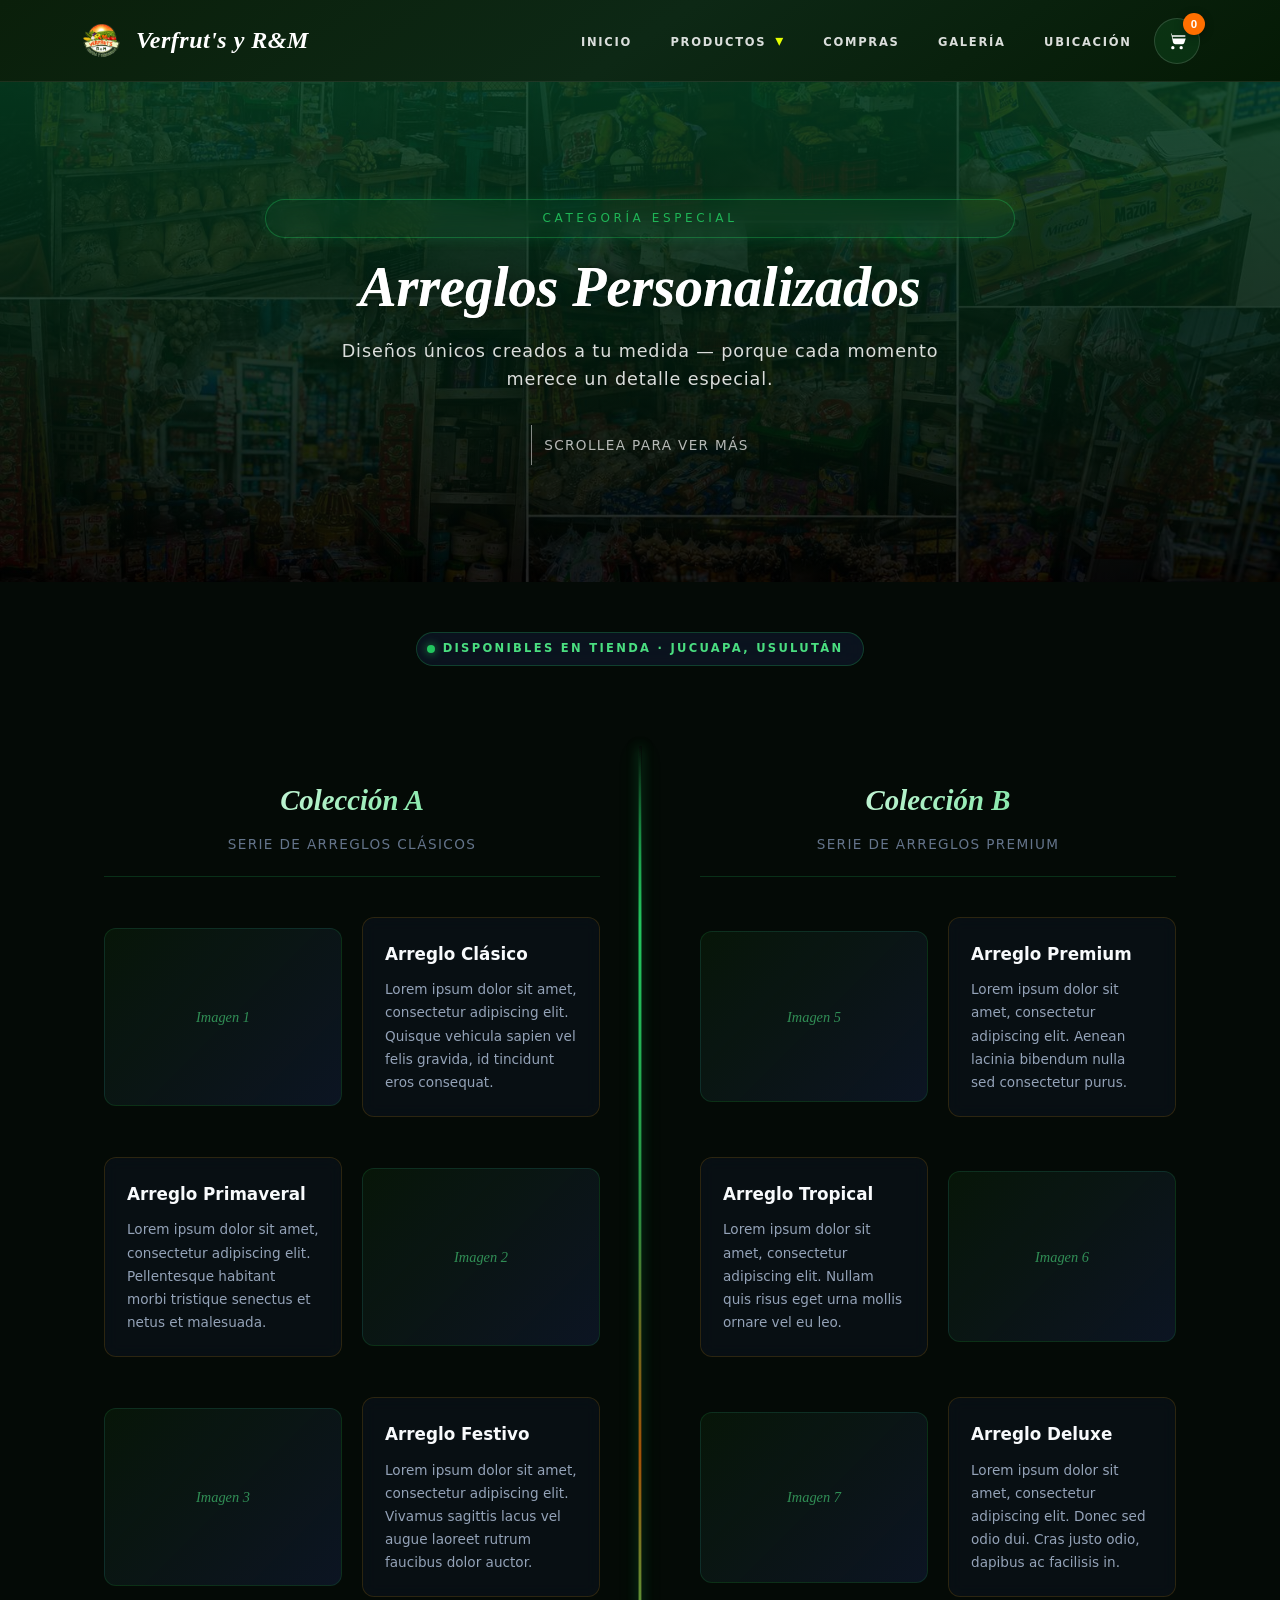
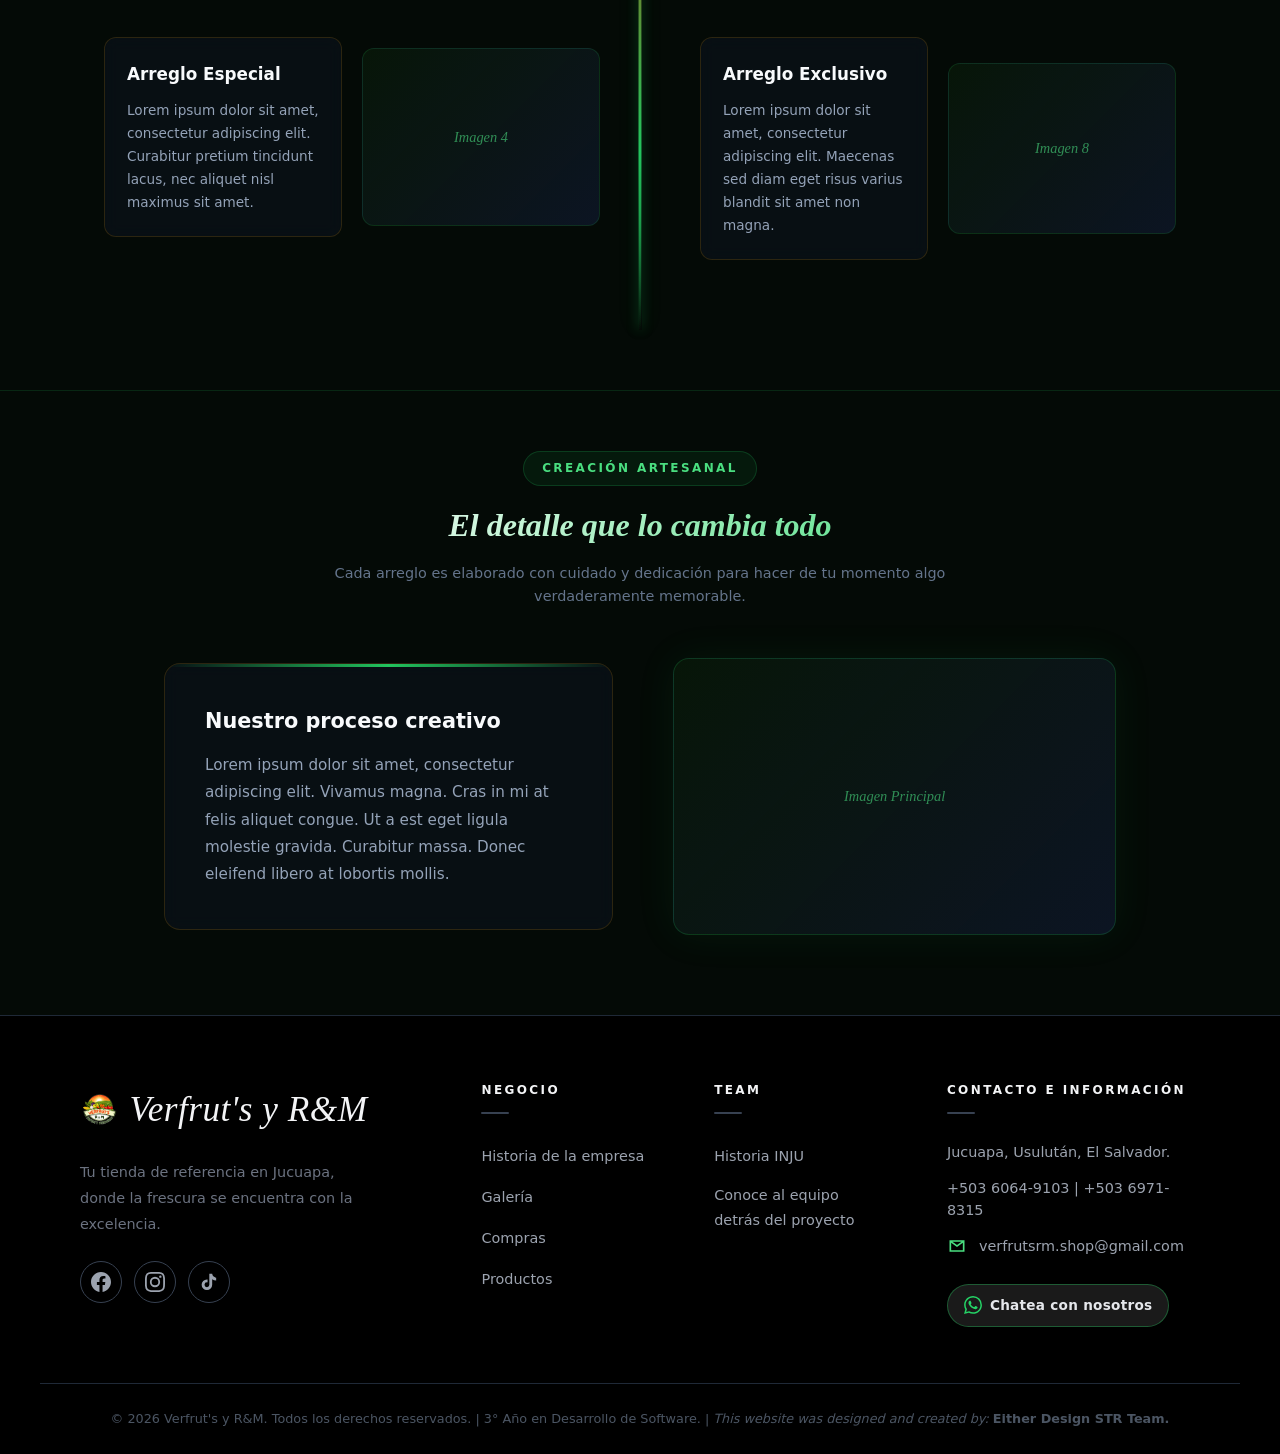
==== arreglos.html @ 033fa456 "Se creo el archivo de arreglos" ====
<!DOCTYPE html>
<html lang="es">
<head>
    <meta charset="UTF-8">
    <meta name="viewport" content="width=device-width, initial-scale=1.0">
    <meta name="theme-color" content="#1e3a2f">
    <title>Arreglos Personalizados | Verfrut's y R&amp;M</title>
    <link rel="icon" href="img-navbar-and-icon/img-navbar.png">
    <link rel="stylesheet" href="styles.css">
</head>
<body>
    <!-- Inicio loader -->
    <div class="page-loader inju-loader" id="pageLoader">
        <div class="loader-wrapper">
            <div class="loader-spinner"></div>
            <img src="img-navbar-and-icon/img-navbar.png" alt="Verfrut's Logo" class="loader-logo">
        </div>
        <p class="loader-text">Verfrut's y R&amp;M</p>
    </div>
    <!-- Fin loader -->

<!-- Inicio navbar compartido -->
<div id="navOverlay" class="nav-overlay"></div>
<nav class="navbar" id="navbar">
    <div class="nav-container">
        <a href="index.html" class="nav-logo">
            <img width="44" src="img-navbar-and-icon/img-navbar.png" alt="Logo">
            <div class="nav-logo-text"><span class="nav-logo-title">Verfrut's y R&amp;M</span></div>
        </a>
        <ul class="nav-links" id="navLinks">
            <li><a href="index.html">Inicio</a></li>
            <li class="dropdown">
                <a href="productos.html">Productos <span class="arrow">&#9662;</span></a>
                <ul class="dropdown-menu">
                    <li><a href="productos.html#frutas">Frutas</a></li>
                    <li><a href="productos.html#bebidas">Bebidas</a></li>
                    <li><a href="productos.html#verduras">Verduras</a></li>
                    <li><a href="productos.html#embutidos">Embutidos</a></li>
                    <li><a href="productos.html#variedades">Variedades</a></li>
                    <li><a href="productos.html#hogar">Aseo y Hogar</a></li>
                    <li><a href="productos.html#canasta">Canasta Básica</a></li>
                    <li><a href="arreglos.html" class="special-link"><span class="nav-star">&#9733;</span>Arreglos Personalizados</a></li>
                </ul>
            </li>
            <li><a href="compras.html">Compras</a></li>
            <li><a href="galeria.html">Galería</a></li>
            <li><a href="ubicacion.html">Ubicación</a></li>
            <li class="nav-cart-item">
                <button id="openCartBtn" class="nav-cart-button" type="button" aria-label="Abrir carrito">
                    <span class="nav-cart-icon"><svg viewBox="0 0 24 24" aria-hidden="true"><path d="M7 18a2 2 0 1 0 0 4 2 2 0 0 0 0-4Zm10 0a2 2 0 1 0 0 4 2 2 0 0 0 0-4ZM3 3h2l2.2 10.8A3 3 0 0 0 10.1 16H18a3 3 0 0 0 2.8-2l1.7-5H7.1L6.6 7H22V5H6.2L5.8 3H3Z"/></svg></span>
                    <span id="navbarCartCount" class="nav-cart-badge">0</span>
                </button>
            </li>
        </ul>
        <button id="openCartMobileBtn" class="nav-cart-button nav-cart-mobile" type="button" aria-label="Abrir carrito">
            <span class="nav-cart-icon"><svg viewBox="0 0 24 24" aria-hidden="true"><path d="M7 18a2 2 0 1 0 0 4 2 2 0 0 0 0-4Zm10 0a2 2 0 1 0 0 4 2 2 0 0 0 0-4ZM3 3h2l2.2 10.8A3 3 0 0 0 10.1 16H18a3 3 0 0 0 2.8-2l1.7-5H7.1L6.6 7H22V5H6.2L5.8 3H3Z"/></svg></span>
            <span id="navbarCartCountMobile" class="nav-cart-badge">0</span>
        </button>
        <button class="menu-toggle" id="menuToggle" aria-label="Menú">&#9776;</button>
    </div>
</nav>
<!-- Fin navbar compartido -->

    <!-- HERO — igual estructura que galeria.html -->
    <section class="page-hero gallery-hero" id="hero">
        <img class="page-hero-bg" src="img-start-galeria-mixtas/Tienda11.jpg" alt="Fondo Arreglos Personalizados" loading="eager">
        <div class="page-hero-content">
            <span class="page-hero-label">Categoría Especial</span>
            <h1 class="page-hero-title">Arreglos Personalizados</h1>
            <p class="page-hero-subtitle">Diseños únicos creados a tu medida — porque cada momento merece un detalle especial.</p>
            <div class="scroll-line-container">
                <div class="scroll-line"></div>
                <span class="scroll-text">Scrollea para ver más</span>
            </div>
        </div>
    </section>

    <!-- INTRO BADGE — estilo historiaempresa -->
    <div style="background:#040a06; padding:50px 24px 0; text-align:center;">
        <div class="biz-hero-badge" style="margin:0 auto 0;">
            <span class="biz-hero-badge-dot"></span>
            <span class="biz-hero-badge-text">Disponibles en tienda · Jucuapa, Usulután</span>
        </div>
    </div>

    <!-- DOS COLUMNAS — estilo timeline de historiaempresa -->
    <div class="arreglos-columns-wrap">
        <div class="arreglos-columns-grid">

            <!-- Separador central visible -->
            <div class="arreglos-col-divider"></div>

            <!-- COLUMNA IZQUIERDA -->
            <div class="arreglos-col reveal">
                <div class="arreglos-col-header">
                    <h2>Colección A</h2>
                    <p>Serie de arreglos clásicos</p>
                </div>

                <!-- Entrada 1 -->
                <div class="arreglos-entry">
                    <div class="arreglos-entry-text">
                        <h3>Arreglo Clásico</h3>
                        <p>Lorem ipsum dolor sit amet, consectetur adipiscing elit. Quisque vehicula sapien vel felis gravida, id tincidunt eros consequat.</p>
                    </div>
                    <div class="arreglos-entry-img">
                        <span class="arreglos-img-placeholder">Imagen 1</span>
                    </div>
                </div>

                <!-- Entrada 2 -->
                <div class="arreglos-entry">
                    <div class="arreglos-entry-text">
                        <h3>Arreglo Primaveral</h3>
                        <p>Lorem ipsum dolor sit amet, consectetur adipiscing elit. Pellentesque habitant morbi tristique senectus et netus et malesuada.</p>
                    </div>
                    <div class="arreglos-entry-img">
                        <span class="arreglos-img-placeholder">Imagen 2</span>
                    </div>
                </div>

                <!-- Entrada 3 -->
                <div class="arreglos-entry">
                    <div class="arreglos-entry-text">
                        <h3>Arreglo Festivo</h3>
                        <p>Lorem ipsum dolor sit amet, consectetur adipiscing elit. Vivamus sagittis lacus vel augue laoreet rutrum faucibus dolor auctor.</p>
                    </div>
                    <div class="arreglos-entry-img">
                        <span class="arreglos-img-placeholder">Imagen 3</span>
                    </div>
                </div>

                <!-- Entrada 4 -->
                <div class="arreglos-entry">
                    <div class="arreglos-entry-text">
                        <h3>Arreglo Especial</h3>
                        <p>Lorem ipsum dolor sit amet, consectetur adipiscing elit. Curabitur pretium tincidunt lacus, nec aliquet nisl maximus sit amet.</p>
                    </div>
                    <div class="arreglos-entry-img">
                        <span class="arreglos-img-placeholder">Imagen 4</span>
                    </div>
                </div>
            </div>

            <!-- COLUMNA DERECHA -->
            <div class="arreglos-col reveal">
                <div class="arreglos-col-header">
                    <h2>Colección B</h2>
                    <p>Serie de arreglos premium</p>
                </div>

                <!-- Entrada 1 -->
                <div class="arreglos-entry">
                    <div class="arreglos-entry-text">
                        <h3>Arreglo Premium</h3>
                        <p>Lorem ipsum dolor sit amet, consectetur adipiscing elit. Aenean lacinia bibendum nulla sed consectetur purus.</p>
                    </div>
                    <div class="arreglos-entry-img">
                        <span class="arreglos-img-placeholder">Imagen 5</span>
                    </div>
                </div>

                <!-- Entrada 2 -->
                <div class="arreglos-entry">
                    <div class="arreglos-entry-text">
                        <h3>Arreglo Tropical</h3>
                        <p>Lorem ipsum dolor sit amet, consectetur adipiscing elit. Nullam quis risus eget urna mollis ornare vel eu leo.</p>
                    </div>
                    <div class="arreglos-entry-img">
                        <span class="arreglos-img-placeholder">Imagen 6</span>
                    </div>
                </div>

                <!-- Entrada 3 -->
                <div class="arreglos-entry">
                    <div class="arreglos-entry-text">
                        <h3>Arreglo Deluxe</h3>
                        <p>Lorem ipsum dolor sit amet, consectetur adipiscing elit. Donec sed odio dui. Cras justo odio, dapibus ac facilisis in.</p>
                    </div>
                    <div class="arreglos-entry-img">
                        <span class="arreglos-img-placeholder">Imagen 7</span>
                    </div>
                </div>

                <!-- Entrada 4 -->
                <div class="arreglos-entry">
                    <div class="arreglos-entry-text">
                        <h3>Arreglo Exclusivo</h3>
                        <p>Lorem ipsum dolor sit amet, consectetur adipiscing elit. Maecenas sed diam eget risus varius blandit sit amet non magna.</p>
                    </div>
                    <div class="arreglos-entry-img">
                        <span class="arreglos-img-placeholder">Imagen 8</span>
                    </div>
                </div>
            </div>

        </div>
    </div>

    <!-- FILA TIMELINE — estilo inju.html timeline (texto + imagen sobresaliendo) -->
    <section class="arreglos-timeline-section">
        <div class="arreglos-timeline-header reveal">
            <span class="sec-label">Creación artesanal</span>
            <h2>El detalle que lo cambia todo</h2>
            <p>Cada arreglo es elaborado con cuidado y dedicación para hacer de tu momento algo verdaderamente memorable.</p>
        </div>

        <div class="arreglos-timeline-row reveal">
            <div class="arreglos-tl-text">
                <h3>Nuestro proceso creativo</h3>
                <p>Lorem ipsum dolor sit amet, consectetur adipiscing elit. Vivamus magna. Cras in mi at felis aliquet congue. Ut a est eget ligula molestie gravida. Curabitur massa. Donec eleifend libero at lobortis mollis.</p>
            </div>
            <div class="arreglos-tl-img">
                <span class="arreglos-img-placeholder">Imagen Principal</span>
            </div>
        </div>
    </section>

<!-- Inicio carrito compartido -->
<div id="cartToast" class="cart-toast" aria-live="polite">
    <span class="toast-icon"><svg viewBox="0 0 24 24" aria-hidden="true"><path d="m9.2 16.6-4.1-4.1-1.4 1.4 5.5 5.5L21 7.6l-1.4-1.4L9.2 16.6Z"/></svg></span>
    <span class="toast-text" id="cartToastText">Producto agregado</span>
    <button class="toast-action" id="cartToastAction" type="button">Ver carrito</button>
</div>

<div id="checkoutModal" class="modal-overlay" aria-hidden="true">
    <div class="modal-container" role="dialog" aria-modal="true" aria-labelledby="cartModalTitle">
        <div class="modal-header">
            <h3 id="cartModalTitle"><span class="cart-title-icon"><svg viewBox="0 0 24 24" aria-hidden="true"><path d="M7 18a2 2 0 1 0 0 4 2 2 0 0 0 0-4Zm10 0a2 2 0 1 0 0 4 2 2 0 0 0 0-4ZM3 3h2l2.2 10.8A3 3 0 0 0 10.1 16H18a3 3 0 0 0 2.8-2l1.7-5H7.1L6.6 7H22V5H6.2L5.8 3H3Z"/></svg></span><span>Mi carrito</span></h3>
            <button id="closeModalXBtn" class="modal-close-btn" type="button" aria-label="Cerrar carrito">&times;</button>
        </div>
        <div id="modalItemsList" class="modal-items"></div>
        <div class="modal-total">
            <span>Total a pagar</span>
            <span id="modalTotal">$0.00</span>
        </div>
        <div class="modal-form">
            <p class="modal-hint">Ingresa tu nombre para que el vendedor te identifique.</p>
            <div class="modal-name-grid">
                <input id="modalBuyerName" type="text" placeholder="Nombre" autocomplete="name">
                <input id="modalBuyerLast" type="text" placeholder="Apellido" autocomplete="family-name">
            </div>
        </div>
        <div class="modal-buttons">
            <button id="closeModalBtn" class="btn-secondary" type="button">Seguir comprando</button>
            <button id="clearCartBtn" class="btn-secondary" type="button">Limpiar carrito</button>
            <button id="sendWhatsappBtn" class="btn-primary" type="button" disabled>Enviar por WhatsApp</button>
        </div>
    </div>
</div>
<!-- Fin carrito compartido -->

<!-- Inicio footer compartido -->
<footer class="footer">
    <div class="footer-container">
        <div class="footer-brand">
            <div class="footer-logo">
                <img width="40" height="40" src="img-navbar-and-icon/img-navbar.png" alt="Logo">
                Verfrut's y R&amp;M
            </div>
            <p>Tu tienda de referencia en Jucuapa, donde la frescura se encuentra con la excelencia.</p>
            <div class="social-links">
                <a href="https://www.facebook.com/share/18kkwy74ND/" class="social-facebook" aria-label="Facebook"><svg viewBox="0 0 24 24" fill="currentColor" aria-hidden="true"><path d="M24 12.073c0-6.627-5.373-12-12-12s-12 5.373-12 12c0 5.99 4.388 10.954 10.125 11.854v-8.385H7.078v-3.47h3.047V9.43c0-3.007 1.792-4.669 4.533-4.669 1.312 0 2.686.235 2.686.235v2.953H15.83c-1.491 0-1.956.925-1.956 1.874v2.25h3.328l-.532 3.47h-2.796v8.385C19.612 23.027 24 18.062 24 12.073z"/></svg></a>
                <a href="https://www.instagram.com/verfruts.rm?igsh=Y2J6NXd4YWdvdjNq" class="social-instagram" aria-label="Instagram"><svg viewBox="0 0 24 24" fill="currentColor" aria-hidden="true"><path d="M12 2.163c3.204 0 3.584.012 4.85.07 3.252.148 4.771 1.691 4.919 4.919.058 1.265.069 1.645.069 4.849 0 3.205-.012 3.584-.069 4.849-.149 3.225-1.664 4.771-4.919 4.919-1.266.058-1.644.07-4.85.07-3.204 0-3.584-.012-4.849-.07-3.26-.149-4.771-1.699-4.919-4.92-.058-1.265-.07-1.644-.07-4.849 0-3.204.013-3.583.07-4.849.149-3.227 1.664-4.771 4.919-4.919 1.266-.057 1.645-.069 4.849-.069zM12 0C8.741 0 8.333.014 7.053.072 2.695.272.273 2.69.073 7.052.014 8.333 0 8.741 0 12c0 3.259.014 3.668.072 4.948.2 4.358 2.618 6.78 6.98 6.98C8.333 23.986 8.741 24 12 24c3.259 0 3.668-.014 4.948-.072 4.354-.2 6.782-2.618 6.979-6.98.059-1.28.073-1.689.073-4.948 0-3.259-.014-3.667-.072-4.947-.196-4.354-2.617-6.78-6.979-6.98C15.668.014 15.259 0 12 0Zm0 5.838a6.162 6.162 0 1 0 0 12.324 6.162 6.162 0 0 0 0-12.324ZM12 16a4 4 0 1 1 0-8 4 4 0 0 1 0 8Zm6.406-11.845a1.44 1.44 0 1 0 0 2.881 1.44 1.44 0 0 0 0-2.881Z"/></svg></a>
                <a href="https://www.tiktok.com/@verfruts.y.rm?_r=1&_t=ZS-96YfuiSCK1d" class="social-tiktok" aria-label="TikTok"><svg viewBox="0 0 24 24" fill="currentColor" aria-hidden="true"><path d="M19.59 6.69a4.83 4.83 0 0 1-3.77-4.25V2h-3.45v13.67a2.89 2.89 0 0 1-2.88 2.5 2.89 2.89 0 0 1-2.89-2.89 2.89 2.89 0 0 1 2.89-2.89c.28 0 .54.04.79.1V9.01a6.33 6.33 0 0 0-.79-.05 6.34 6.34 0 0 0-6.34 6.34 6.34 6.34 0 0 0 6.34 6.34 6.34 6.34 0 0 0 6.33-6.34V8.69a8.18 8.18 0 0 0 4.78 1.52V6.75a4.85 4.85 0 0 1-1.01-.06z"/></svg></a>
            </div>
        </div>
        <div class="footer-col">
            <h4>Negocio</h4>
            <div class="footer-line"></div>
            <ul>
                <li><a href="historiaempresa.html">Historia de la empresa</a></li>
                <li><a href="galeria.html">Galería</a></li>
                <li><a href="compras.html">Compras</a></li>
                <li><a href="productos.html">Productos</a></li>
            </ul>
        </div>
        <div class="footer-col">
            <h4>Team</h4>
            <div class="footer-line"></div>
            <ul>
                <li><a href="inju.html">Historia INJU</a></li>
                <li><a href="inju.html#equipo">Conoce al equipo detrás del proyecto</a></li>
            </ul>
        </div>
        <div class="footer-col footer-contact">
            <h4>Contacto e Información</h4>
            <div class="footer-line"></div>
            <p>Jucuapa, Usulután, El Salvador.</p>
            <p>+503 6064-9103 | +503 6971-8315</p>
            <p class="footer-email"><svg class="inju-icon" viewBox="0 0 24 24" aria-hidden="true"><path d="M3 5h18v14H3V5Zm2 3.2V17h14V8.2l-7 5-7-5Zm1.5-1.2 5.5 3.9L17.5 7h-11Z"/></svg><span>verfrutsrm.shop@gmail.com</span></p>
            <a href="https://wa.me/50360649103" class="footer-whatsapp-btn" aria-label="Chatea con nosotros por WhatsApp">
                <svg viewBox="0 0 24 24" fill="currentColor" aria-hidden="true"><path d="M17.472 14.382c-.297-.149-1.758-.867-2.03-.967-.273-.099-.471-.148-.67.15-.197.297-.767.966-.94 1.164-.173.199-.347.223-.644.075-.297-.15-1.255-.463-2.39-1.475-.883-.788-1.48-1.761-1.653-2.059-.173-.297-.018-.458.13-.606.134-.133.298-.347.446-.52.149-.174.198-.298.298-.497.099-.198.05-.371-.025-.52-.075-.149-.669-1.612-.916-2.207-.242-.579-.487-.5-.669-.51-.173-.008-.371-.01-.57-.01-.198 0-.52.074-.792.372-.272.297-1.04 1.016-1.04 2.479 0 1.462 1.065 2.875 1.213 3.074.149.198 2.096 3.2 5.077 4.487.709.306 1.262.489 1.694.625.712.227 1.36.195 1.871.118.571-.085 1.758-.719 2.006-1.413.248-.694.248-1.289.173-1.413-.074-.124-.272-.198-.57-.347m-5.421 7.403h-.004a9.87 9.87 0 0 1-5.031-1.378l-.361-.214-3.741.982.998-3.648-.235-.374a9.86 9.86 0 0 1-1.51-5.26c.001-5.45 4.436-9.884 9.888-9.884 2.64 0 5.122 1.03 6.988 2.898a9.825 9.825 0 0 1 2.893 6.994c-.003 5.45-4.437 9.884-9.885 9.884m8.413-18.297A11.815 11.815 0 0 0 12.05 0C5.495 0 .16 5.335.157 11.892c0 2.096.547 4.142 1.588 5.945L.057 24l6.305-1.654a11.882 11.882 0 0 0 5.683 1.448h.005c6.554 0 11.89-5.335 11.893-11.893a11.821 11.821 0 0 0-3.48-8.413z"/></svg>
                <span>Chatea con nosotros</span>
            </a>
        </div>
    </div>
    <div class="footer-bottom">
        <p>&copy; 2026 Verfrut's y R&amp;M. Todos los derechos reservados. | 3° Año en Desarrollo de Software. |
            <span class="footer-italic">This website was designed and created by:</span>
            <span class="footer-bold">Either Design STR Team.</span>
        </p>
    </div>
</footer>
<!-- Fin footer compartido -->

    <button class="scroll-top" id="scrollTop" aria-label="Ir arriba">&#9650;</button>

    <!-- Lightbox para galería si fuera necesario -->
    <div class="lightbox-overlay" id="lightboxOverlay">
        <button class="lightbox-close" id="lightboxClose">&times;</button>
        <button class="lightbox-nav lightbox-prev" id="lightboxPrev">&#10094;</button>
        <img class="lightbox-img" id="lightboxImg" src="" alt="Vista ampliada">
        <button class="lightbox-nav lightbox-next" id="lightboxNext">&#10095;</button>
    </div>

<!-- Inicio JavaScript global -->
<script src="script.js"></script>
<!-- Fin JavaScript global -->
</body>
</html>
---- styles.css ----
/* ============================================
   VERFRUT'S Y R&M - ESTILOS GLOBALES
   ============================================
   Este archivo contiene todos los estilos CSS
   para el sitio web completo.
   ============================================ */

/* ============================================
   SECCION 1: ESTILOS BASE Y COMUNES
   ============================================ */

        /* ============================================
           1. RESET Y ESTILOS BASE
           ============================================ */
        * {
            margin: 0;
            padding: 0;
            box-sizing: border-box;
        }

        html {
            scroll-behavior: smooth;
        }

        body {
            font-family: -apple-system, BlinkMacSystemFont, 'Segoe UI', Roboto, sans-serif;
            background-color: #f7f5f0;
            color: #1f2937;
            line-height: 1.6;
        }

        a {
            color: inherit;
            text-decoration: none;
        }

        .team-avatar,
        .gallery-placeholder {
            display: flex;
            align-items: center;
            justify-content: center;
            background: radial-gradient(circle at top left, rgba(34, 197, 94, 0.15), rgba(10, 20, 10, 0.95));
            color: rgba(244, 244, 244, 0.75);
            font-size: 0.95rem;
            letter-spacing: 0.02em;
            text-align: center;
            border: 2px dashed rgba(255, 255, 255, 0.14);
            border-radius: 24px;
            min-height: 280px;
            padding: 1rem;
        }

        .team-avatar {
            min-height: 240px;
        }

        .team-avatar-large {
            min-height: 320px;
        }

        .gallery-placeholder span,
        .team-avatar span {
            max-width: 90%;
            display: block;
        }

        

        /* ============================================
           3. UTILIDADES REUTILIZABLES
           ============================================ */
        .container {
            max-width: 1200px;
            margin: 0 auto;
            padding: 0 20px;
        }

        .subtitle-bold {
            font-weight: bolder;
        }

        /* ============================================
           4. NAVEGACION PRINCIPAL - MEJORADA
           ============================================ */
        .navbar {
            background: linear-gradient(145deg, #0a1f0a 0%, #0d2815 50%, #051a05 100%);
            backdrop-filter: blur(12px);
            position: sticky;
            top: 0;
            z-index: 1000;
            border-bottom: 1px solid rgba(255, 255, 255, 0.08);
            transition: all 0.3s ease;
        }

        .navbar.scrolled {
            background: linear-gradient(145deg, #0e380e 0%, #0c2212 50%, #041304 100%);
            box-shadow: 0 4px 20px rgba(0, 0, 0, 0.15);
        }

        .nav-container {
            max-width: 1200px;
            margin: 0 auto;
            display: flex;
            justify-content: space-between;
            align-items: center;
            padding: 1.1rem 2.5rem;
        }

        .nav-logo {
            display: flex;
            align-items: center;
            gap: 0.75rem;
            text-decoration: none;
            transition: transform 0.3s ease;
        }

        .nav-logo:hover {
            transform: scale(1.02);
        }

        .nav-logo img {
            width: 44px;
            height: 44px;
            transition: transform 0.3s ease;
        }

        .nav-logo:hover img {
            transform: rotate(-5deg) scale(1.05);
        }

        .nav-logo-text {
            display: flex;
            flex-direction: column;
            line-height: 1.15;
        }

        .nav-logo-title {
            font-family: Georgia, 'Times New Roman', serif;
            font-style: italic;
            font-size: 1.5rem;
            font-weight: bold;
            color: #ffffff;
            letter-spacing: 0.5px;
        }

        .nav-logo-sub {
            font-size: 0.6rem;
            text-transform: uppercase;
            letter-spacing: 0.3em;
            color: rgba(255, 255, 255, 0.7);
            margin-top: 1px;
            font-weight: 700;
        }

        .nav-links {
            display: flex;
            align-items: center;
            gap: 0.4rem;
            list-style: none;
        }

        .nav-links a {
            text-decoration: none;
            color: rgba(255, 255, 255, 0.85);
            font-weight: 600;
            font-size: 0.72rem;
            text-transform: uppercase;
            letter-spacing: 0.15em;
            padding: 0.6rem 1rem;
            transition: all 0.3s cubic-bezier(0.4, 0, 0.2, 1);
            position: relative;
            border-radius: 8px;
            overflow: hidden;
        }

        /* Efecto hover con subrayado animado */
        .nav-links a::before {
            content: '';
            position: absolute;
            bottom: 0;
            left: 50%;
            width: 0;
            height: 2px;
            background: #22c55e;
            transition: all 0.3s cubic-bezier(0.4, 0, 0.2, 1);
            transform: translateX(-50%);
            border-radius: 2px;
        }

        .nav-links a:hover {
            color: #ffffff;
            background: rgba(255, 255, 255, 0.06);
        }

        .nav-links a:hover::before {
            width: 60%;
        }

        /* Estado ACTIVE - Mucho más destacado */
        .nav-links a.active {
            color: #ffffff;
            background: rgba(34, 197, 94, 0.15);
            font-weight: 700;
        }

        .nav-links a.active::before {
            width: 70%;
            background: #22c55e;
            box-shadow: 0 0 8px rgba(34, 197, 94, 0.5);
        }

        .nav-links a.active::after {
            content: '';
            position: absolute;
            inset: 0;
            border-radius: 8px;
            border: 1.5px solid rgba(34, 197, 94, 0.4);
            pointer-events: none;
            transition: all 0.3s ease;
        }

        .nav-links a.active:hover::after {
            border-color: rgba(34, 197, 94, 0.7);
            box-shadow: 0 0 15px rgba(34, 197, 94, 0.2);
        }

        .dropdown {
            position: relative;
        }

        .dropdown .arrow {
            font-size: 1.0rem;
            margin-left: 3px;
            color: #e5ff00;
            transition: transform 0.3s ease;
            display: inline-block;
        }

        .dropdown:hover .arrow {
            transform: rotate(180deg);
        }

        .dropdown-menu {
            position: absolute;
            top: calc(100% + 0.3rem);
            left: 0;
            background: linear-gradient(145deg, #0a1f0a 0%, #0d2815 50%, #051a05 100%);
            backdrop-filter: blur(12px);
            border: 1.7px solid #22c55e;
            border-radius: 17px;
            padding: 0.4rem 0;
            min-width: 190px;
            opacity: 0;
            visibility: hidden;
            transform: translateY(-8px) scale(0.90);
            transition: all 0.3s cubic-bezier(0.34, 1.56, 0.64, 1);
            list-style: none;
            box-shadow:
                0 0 0 1px rgba(34, 197, 94, 0.25),
                0 10px 30px rgba(0, 0, 0, 0.5),
                0 0 25px rgba(34, 197, 94, 0.1);
            overflow: hidden;
        }

        .dropdown-menu::before {
            content: '';
            position: absolute;
            top: 0;
            left: -100%;
            width: 100%;
            height: 100%;
            background: linear-gradient(90deg, transparent, rgba(34, 197, 94, 0.04), transparent);
            animation: dropdownShimmer 3s ease-in-out infinite;
            pointer-events: none;
        }

        @keyframes dropdownShimmer {
            0% { left: -100%; }
            50% { left: 100%; }
            100% { left: 100%; }
        }

        .dropdown:hover .dropdown-menu {
            opacity: 1;
            visibility: visible;
            transform: translateY(0) scale(1);
        }

        .dropdown-menu a {
            display: block;
            padding: 0.5rem 1rem;
            color: rgba(255, 255, 255, 0.8);
            font-weight: bold;
            font-size: 0.8rem;
            text-transform: uppercase;
            letter-spacing: 0.06em;
            transition: all 0.25s cubic-bezier(0.4, 0, 0.2, 1);
            border-radius: 6px;
            margin: 0.15rem 0.4rem;
            position: relative;
            overflow: hidden;
            border: 1px solid transparent;
        }

        .dropdown-menu a::before {
            content: '';
            position: absolute;
            left: 0;
            top: 50%;
            transform: translateY(-50%);
            width: 3px;
            height: 0;
            background: linear-gradient(180deg, #FF6F00, #22c55e);
            border-radius: 0 2px 2px 0;
            transition: height 0.25s ease;
        }

        .dropdown-menu a::after {
            content: '';
            position: absolute;
            top: 0;
            left: -100%;
            width: 100%;
            height: 100%;
            background: linear-gradient(90deg, transparent, rgba(255, 111, 0, 0.06), transparent);
            transition: left 0.4s ease;
            pointer-events: none;
        }

        .dropdown-menu a:hover {
            transform: translateX(5px);
            padding-left: 1.7rem;
            color: #ffffffb7;
            background: linear-gradient(90deg, rgba(34, 197, 94, 0.12), rgba(255, 111, 0, 0.06));
            border-color: rgba(34, 197, 94, 0.3);
            box-shadow: 0 2px 8px rgba(34, 197, 94, 0.15);
            text-shadow: 0 0 8px rgba(255, 255, 255, 0.2);
        }

        .dropdown-menu a:hover::before {
            height: 60%;
            width: 3px;
            box-shadow: 0 0 6px rgba(255, 111, 0, 0.5);
        }

        .dropdown-menu a:hover::after {
            left: 100%;
        }

        .dropdown-menu a:hover {
            transform: translateX(3px);
            padding-left: 1.9rem;
            color: #000000;
            font-weight: bolder;
            background: rgba(255, 255, 255, 0.842);
        }

        .dropdown-menu a:hover::before {
            height: 60%;
            width: 3px;
        }

        .menu-toggle {
            display: none;
            background: none;
            border: none;
            font-size: 1.3rem;
            color: #ffffff;
            cursor: pointer;
            padding: 0.5rem;
            font-weight: 700;
            border-radius: 8px;
            transition: background 0.2s ease;
        }

        .menu-toggle:hover {
            background: rgba(255, 255, 255, 0.1);
        }

        /* ============================================
           5. HERO / SLIDER PRINCIPAL
           ============================================ */
        .hero {
            position: relative;
            width: 100%;
            height: 500px;
            overflow: hidden;
            background: #1B5E20;
        }

        .slider-track {
            display: flex;
            transition: transform 0.7s ease-in-out;
            height: 100%;
        }

        .slider-track.no-transition {
            transition: none !important;
        }

        .slide {
            min-width: 100%;
            height: 100%;
            position: relative;
        }

        .slide::after {
            content: '';
            position: absolute;
            top: 0;
            left: 0;
            width: 100%;
            height: 100%;
            background: rgba(17, 24, 39, 0.55);
            z-index: 1;
        }

        .slide img {
            width: 100%;
            height: 100%;
            object-fit: cover;
            display: block;
            opacity: 0.9;
        }

        .slide-content {
            position: absolute;
            top: 50%;
            left: 50%;
            transform: translate(-50%, -50%);
            text-align: center;
            color: #ffffff;
            z-index: 2;
            width: 90%;
            max-width: 700px;
        }

        .slide-content h2 {
            font-family: Georgia, 'Times New Roman', serif;
            font-style: italic;
            font-size: 3.5rem;
            margin-bottom: 1rem;
            text-shadow: 0 2px 10px rgba(0, 0, 0, 0.3);
            animation: slideInLeft 1s ease;
        }

        .slide-content p {
            font-size: 0.9rem;
            text-transform: uppercase;
            letter-spacing: 0.2em;
            opacity: 0.9;
            margin-bottom: 2rem;
            animation: slideInLeft 1s ease 0.2s both;
        }

        .slider-dots {
            position: absolute;
            bottom: 24px;
            left: 50%;
            transform: translateX(-50%);
            display: flex;
            gap: 12px;
            z-index: 10;
        }

        .dot {
            width: 12px;
            height: 12px;
            border-radius: 50%;
            background: rgba(255, 255, 255, 0.4);
            cursor: pointer;
            border: 2px solid transparent;
            transition: all 0.2s;
        }

        .dot.active {
            background: #ffffff;
            border-color: #4CAF50;
        }

        .slider-arrow {
            position: absolute;
            top: 50%;
            transform: translateY(-50%);
            z-index: 10;
            background: rgba(255, 255, 255, 0.15);
            border: 1px solid rgba(255, 255, 255, 0.3);
            color: #ffffff;
            width: 48px;
            height: 48px;
            border-radius: 50%;
            display: flex;
            align-items: center;
            justify-content: center;
            cursor: pointer;
            font-size: 1.1rem;
            transition: all 0.3s;
        }

        .slider-arrow:hover {
            background: rgba(255, 255, 255, 0.3);
        }

        .slider-arrow.prev {
            left: 1.5rem;
        }

        .slider-arrow.next {
            right: 1.5rem;
        }

        @keyframes slideInLeft {
            from {
                opacity: 0;
                transform: translateX(-50px);
            }
            to {
                opacity: 1;
                transform: translateX(0);
            }
        }

        /* ============================================
           6. BOTONES PRINCIPALES
           ============================================ */
        .btn-primary {
    background: linear-gradient(135deg, #FF6F00 0%, #FF8F00 100%);
    color: #ffffff;
    padding: 15px 40px;
    border-radius: 30px;
    text-decoration: none;
    font-weight: bold;
    display: inline-block;
    transition: all 0.3s cubic-bezier(0.4, 0, 0.2, 1);
    border: 3px solid rgb(255, 255, 255);
    cursor: pointer;
    font-size: 1rem;
    animation: slideInLeft 1s ease 0.4s both, btnFloat 3s ease-in-out infinite;
    position: relative;
    overflow: hidden;
    letter-spacing: 0.7px;
    box-shadow:
        0 5px 15px rgba(255, 111, 0, 0.3),
        inset 0 1px 0 rgba(255, 255, 255, 0.2);
}

/* Brillo sutil que recorre el borde - SIEMPRE VISIBLE */
.btn-primary::before {
    content: '';
    position: absolute;
    top: 0;
    left: -100%;
    width: 100%;
    height: 100%;
    background: linear-gradient(
        90deg,
        transparent,
        rgba(0, 44, 10, 0.418),
        transparent
    );
    animation: btnShine 4s ease-in-out infinite;
    pointer-events: none;
    border-radius: 30px;
}

/* Borde brillante animado - SIEMPRE VISIBLE */
.btn-primary::after {
    content: '';
    position: absolute;
    inset: -2px;
    border-radius: 32px;
    background-size: 300% 300%;
    z-index: -1;
    animation: borderGradient 4s ease infinite;
    opacity: 0.2;
    filter: blur(3px);
}

@keyframes btnFloat {
    0%, 100% { transform: translateY(0); }
    50% { transform: translateY(-3px); }
}

@keyframes btnShine {
    0% { left: -100%; }
    50% { left: 100%; }
    100% { left: 100%; }
}

@keyframes borderGradient {
    0% { background-position: 0% 50%; }
    50% { background-position: 100% 50%; }
    100% { background-position: 0% 50%; }
}

.btn-primary:hover {
    background: linear-gradient(135deg, #E65100 0%, #FF6F00 50%, #FF8F00 100%);
    transform: translateY(-4px) scale(1.03);
    box-shadow:
        0 10px 30px rgba(255, 111, 0, 0.4),
        0 0 40px rgba(255, 143, 0, 0.2),
        inset 0 1px 0 rgba(255, 255, 255, 0.3);
    border-color: rgba(255, 255, 255, 0.9);
    letter-spacing: 1px;
}

.btn-primary:hover::before {
    animation-duration: 3.5s;
}

.btn-primary:hover::after {
    opacity: 0.7;
    filter: blur(4px);
}

.btn-primary:active {
    transform: translateY(-1px) scale(1.01);
    box-shadow: 0 4px 12px rgba(255, 111, 0, 0.3);
    transition: all 1.1s ease;
}
/* ============================================
           7. SECCIONES GENERALES
           ============================================ */
        .section {
            padding: 80px 0;
            background-color: #0a0a0a;
            content-visibility: auto;
            contain-intrinsic-size: 1px 500px;
        }

        /* ============================================
           COLOR DE FONDO - SECCIÓN "VISITA NUESTRAS CATEGORÍAS"
           Cambia el valor de background para modificar el color.
           Línea original: background: #1f2937;
           ============================================ */
        /* ============================================
           COLOR DE FONDO - SECCIÓN "VISITA NUESTRAS CATEGORÍAS"
           Cambia el valor de background para modificar el color.
           Línea original: background: #1f2937;
           ============================================ */
        .products-section {
            background: #0a0f0a; /* NEGRO VERDOSO - recomendado */
        }

        .about-section {
            background: #0f1a0f; /* VERDE MUY OSCURO - recomendado */
        }

        .section-header {
            text-align: center;
            margin-bottom: 50px;
        }

        .section-header h2 {
            font-size: 2.5rem;
            color: #22c55e;
            margin-bottom: 15px;
            position: relative;
            display: inline-block;
            font-weight: 800;
            letter-spacing: -0.5px;
            transition: all 0.4s ease;
        }

        .section:hover .section-header h2 {
            text-shadow: 0 0 25px rgba(34, 197, 94, 0.3);
            transform: scale(1.02);
        }

        .section:hover .section-header h2::after {
            width: 120px;
            background: linear-gradient(90deg, #FF6F00, #22c55e);
            transition: all 0.4s ease;
        }

        .section-header h2::after {
            content: '';
            position: absolute;
            bottom: -10px;
            left: 50%;
            transform: translateX(-50%);
            width: 80px;
            height: 4px;
            background: #FF6F00;
            border-radius: 2px;
        }

        .section-header p {
            color: #9ca3af;
            font-size: 1.05rem;
            margin-top: 25px;
        }

        /* ============================================
           8. PRODUCTOS DESTACADOS (OFERTAS)
           ============================================ */
        .products-grid {
            display: grid;
            grid-template-columns: repeat(auto-fill, minmax(280px, 1fr));
            gap: 30px;
        }

        .product-card {
            background: #141b24;
            border-radius: 17px;
            overflow: hidden;
            box-shadow: 0 4px 6px rgba(0, 0, 0, 0.3);
            transition: all 0.4s cubic-bezier(0.4, 0, 0.2, 1);
            border: 3px solid #ffffff;
            position: relative;
            z-index: 1;
        }

        /* ============================================
           EFECTO DE BRILLO EN TARJETA DE PRODUCTO
           ============================================ */
        .product-card::before {
            content: '';
            position: absolute;
            top: 0;
            left: -100%;
            width: 100%;
            height: 100%;
            background: linear-gradient(90deg, transparent, rgba(34, 197, 94, 0.06), transparent);
            transition: left 0.7s ease;
            z-index: 2;
            pointer-events: none;
        }

        .product-card:hover::before {
            left: 100%;
        }

        .product-card:hover {
            transform: translateY(-8px) scale(1.02);
            box-shadow: 0 12px 35px rgba(34, 197, 94, 0.25), 0 0 60px rgba(34, 197, 94, 0.08);
            border-color: #22c55e;
        }

        /* ============================================
           EFECTO HOVER EN IMAGEN DE PRODUCTO (OFERTAS)
           ============================================ */
        .product-card .product-image {
            transition: transform 0.5s cubic-bezier(0.4, 0, 0.2, 1), filter 0.4s ease;
        }

        .product-card:hover .product-image {
            transform: scale(1.12);
            filter: brightness(1.15) saturate(1.2);
        }

        /* ============================================
           EFECTO HOVER EN INFO DE PRODUCTO (OFERTAS)
           ============================================ */
        .product-card .product-info {
            transition: background 0.3s ease;
        }

        .product-card:hover .product-info {
            background: linear-gradient(180deg, #141b24 0%, #0d1f0d 100%);
        }

        .product-card:hover .product-name {
            color: #22c55e;
            transition: color 0.3s ease;
        }

        .product-card:hover .product-category {
            letter-spacing: 2px;
            transition: letter-spacing 0.3s ease;
        }

        .product-card:hover .price {
            text-shadow: 0 0 10px rgba(255, 111, 0, 0.4);
            transition: text-shadow 0.3s ease;
        }

        .product-card:hover .add-to-cart {
            transform: scale(1.15) rotate(90deg);
            background: #FF6F00;
            transition: all 0.4s cubic-bezier(0.175, 0.885, 0.32, 1.275);
        }

        .product-image {
            height: 200px;
            width: 100%;
            object-fit: cover;
            display: block;
            background: #0f1a0f; /* VERDE MUY OSCURO - recomendado */
            position: relative;
            cursor: pointer;
        }

        .product-tag {
            position: absolute;
            top: 10px;
            left: 10px;
            background: #FF6F00;
            color: #ffffff;
            padding: 5px 12px;
            border-radius: 15px;
            font-size: 0.75rem;
            font-weight: 600;
            z-index: 2;
        }

        .product-info {
            padding: 20px;
        }

        .product-category {
            color: #22c55e;
            font-size: 0.85rem;
            font-weight: 600;
            text-transform: uppercase;
            letter-spacing: 1px;
            margin-bottom: 8px;
        }

        .product-name {
            font-size: 1.1rem;
            color: #f3f4f6;
            margin-bottom: 10px;
            font-weight: 600;
        }

        .product-desc {
            color: #9ca3af;
            font-size: 0.9rem;
            margin-bottom: 15px;
        }

        .product-price {
            display: flex;
            align-items: center;
            justify-content: space-between;
            margin-top: 15px;
        }

        .price {
            font-size: 1.4rem;
            color: #FF6F00;
            font-weight: 700;
        }

        .price-unit {
            font-size: 0.9rem;
            color: #9ca3af;
            font-weight: 400;
        }

        .add-to-cart {
            background: #22c55e;
            color: #ffffff;
            border: none;
            width: 40px;
            height: 40px;
            border-radius: 50%;
            cursor: pointer;
            display: flex;
            align-items: center;
            justify-content: center;
            transition: all 0.3s cubic-bezier(0.175, 0.885, 0.32, 1.275);
            font-size: 1.2rem;
            text-decoration: none;
            position: relative;
            overflow: hidden;
        }

        .add-to-cart::before {
            content: '';
            position: absolute;
            inset: 0;
            background: radial-gradient(circle, rgba(255,255,255,0.3) 0%, transparent 70%);
            opacity: 0;
            transition: opacity 0.3s ease;
        }

        .add-to-cart:hover {
            background: #16a34a;
            transform: scale(1.1);
            box-shadow: 0 0 15px rgba(34, 197, 94, 0.5);
        }

        .add-to-cart:hover::before {
            opacity: 1;
        }

        .add-to-cart:active {
            transform: scale(0.95);
        }

        /* ============================================
           9. CATEGORIAS
           ============================================ */
        .categories-grid {
            display: grid;
            grid-template-columns: repeat(auto-fit, minmax(250px, 1fr));
            gap: 30px;
        }

        .category-card {
            background: #05081a;
            border-radius: 20px;
            overflow: hidden;
            box-shadow: 0 4px 6px rgba(0, 0, 0, 0.3);
            transition: all 0.4s cubic-bezier(0.4, 0, 0.2, 1);
            cursor: pointer;
            position: relative;
            text-decoration: none;
            color: inherit;
            display: block;
            border: 1px solid #374151;
            z-index: 1;
        }

        .category-card:hover {
            transform: translateY(-12px) scale(1.03);
            box-shadow: 0 15px 40px rgba(34, 197, 94, 0.2), 0 0 80px rgba(34, 197, 94, 0.06);
            border-color: #22c55e;
        }

        /* ============================================
           EFECTO HOVER EN IMAGEN DE CATEGORÍA
           ============================================ */
        .category-card .category-image {
            transition: transform 0.6s cubic-bezier(0.4, 0, 0.2, 1), filter 0.5s ease;
        }

        .category-card:hover .category-image {
            transform: scale(1.15);
            filter: brightness(1.2) contrast(1.1);
        }

        /* ============================================
           EFECTO HOVER EN CONTENIDO DE CATEGORÍA
           ============================================ */
        .category-card .category-content {
            transition: background 0.4s ease, transform 0.4s ease;
        }

        .category-card:hover .category-content {
            background: linear-gradient(180deg, #05081a 0%, #0a1a0a 100%);
            transform: translateY(-5px);
        }

        .category-card:hover .category-content h3 {
            color: #22c55e;
            text-shadow: 0 0 15px rgba(34, 197, 94, 0.3);
            transition: all 0.3s ease;
        }

        .category-card:hover .category-content p {
            color: #d1d5db;
            transition: color 0.3s ease;
        }

        /* ============================================
           EFECTO OVERLAY BRILLANTE EN CATEGORÍA
           ============================================ */
        .category-card::before {
            content: '';
            position: absolute;
            top: 0;
            left: -100%;
            width: 100%;
            height: 100%;
            background: linear-gradient(90deg, transparent, rgba(34, 197, 94, 0.08), transparent);
            transition: left 0.6s ease;
            z-index: 2;
            pointer-events: none;
        }

        .category-card:hover::before {
            left: 100%;
        }

        /* ============================================
           EFECTO DE BRILLO EN BORDE DE CATEGORÍA
           ============================================ */
        .category-card::after {
            content: '';
            position: absolute;
            inset: -1px;
            border-radius: 21px;
            background: linear-gradient(135deg, transparent 40%, rgba(34, 197, 94, 0.3), transparent 60%);
            opacity: 0;
            transition: opacity 0.4s ease;
            z-index: -1;
            pointer-events: none;
        }

        .category-card:hover::after {
            opacity: 1;
        }

        .category-image {
            height: 200px;
            width: 100%;
            object-fit: cover;
            display: block;
            background: linear-gradient(135deg, #111827 0%, #1f2937 100%);
        }

        .category-content {
            padding: 25px;
            text-align: center;
        }

        .category-content h3 {
            color: #f3f4f6;
            font-size: 1.3rem;
            margin-bottom: 10px;
        }

        .category-content p {
            color: #9ca3af;
            font-size: 0.95rem;
        }

        /* ============================================
           10. MISION, VISION Y VALORES
           ============================================ */
        .mvv-grid {
            display: grid;
            grid-template-columns: repeat(3, 1fr);
            gap: 30px;
        }

        .mvv-card {
            background: #161616;
            border-radius: 15px;
            padding: 2.5rem 2rem;
            text-align: center;
            box-shadow: 0 4px 6px rgb(0, 0, 0);
            transition: all 0.3s;
            position: relative;
            overflow: hidden;
            z-index: 1;
            border: 1px solid #374151;
        }

        .mvv-card:hover {
            transform: translateY(-5px);
            box-shadow: 0 8px 25px rgba(255, 247, 247, 0.4);
            border-color: #22c55e;
        }

        .mvv-icon {
            width: 56px;
            height: 56px;
            margin: 0 auto 1.5rem;
            color: #22c55e;
            opacity: 0.9;
            transition: all 0.3s ease;
        }

        .mvv-card:hover .mvv-icon {
            opacity: 1;
            transform: scale(1.1);
        }

        .mvv-card h3 {
            font-size: 1.3rem;
            font-family: Georgia, 'Times New Roman', serif; /* ← LÍNEA 1064: cambia la fuente aquí */
            color: #f3f4f6;
            margin-bottom: 1rem;
        }

        .mvv-card p {
            color: #ffffff;
            font-size: 0.95rem;
            line-height: 1.7;
        }

        .mvv-list {
            list-style: none;
            text-align: left;
            padding: 0;
            margin: 0;
        }

        .mvv-list li {
            color: #9ca3af;
            font-size: 0.9rem;
            margin-bottom: 0.6rem;
            padding-left: 1.3rem;
            position: relative;
            line-height: 1.5;
        }

        .mvv-list li::before {
            content: '✓';
            color: #22c55e;
            position: absolute;
            left: 0;
            font-weight: bold;
            font-size: 0.8rem;
        }

        /* ============================================
           11. FOOTER
           ============================================ */
        .footer {
            background: #000000;
            border-top: 1px solid #1f2937;
            padding-top: 4rem;
            color: #7d828b;
        }

        .footer-container {
            max-width: 1200px;
            margin: 0 auto;
            display: grid;
            grid-template-columns: 2fr 1fr 1fr 1.5fr;
            gap: 4rem;
            padding: 0 2.5rem 3.5rem;
        }

        .footer-brand {
            max-width: 300px;
        }

        .footer-logo {
            font-family: Georgia, 'Times New Roman', serif;
            font-style: italic;
            font-size: 2.2rem;
            color: #f3f4f6;
            margin-bottom: 1.25rem;
            display: flex;
            align-items: center;
            gap: 0.6rem;
            letter-spacing: 0.5px;
        }

        .footer-logo img {
            width: 40px;
            height: 40px;
        }

        .footer-brand p {
            color: #6b7280;
            line-height: 1.8;
            font-size: 0.9rem;
            margin-bottom: 1.5rem;
        }

        .social-links {
            display: flex;
            gap: 0.75rem;
        }

        .social-links a {
            width: 42px;
            height: 42px;
            border-radius: 50%;
            border: 1px solid #374151;
            display: flex;
            align-items: center;
            justify-content: center;
            color: #9ca3af;
            text-decoration: none;
            transition: all 0.35s cubic-bezier(0.175, 0.885, 0.32, 1.275);
            background: transparent;
            position: relative;
            overflow: hidden;
        }

        .social-links a::before {
            content: '';
            position: absolute;
            inset: 0;
            background: radial-gradient(circle at center, rgba(34, 197, 94, 0.2) 0%, transparent 70%);
            opacity: 0;
            transition: opacity 0.35s ease;
            border-radius: 50%;
        }

        .social-links a:hover {
            border-color: #22c55e;
            color: #22c55e;
            transform: translateY(-5px) scale(1.15) rotate(5deg);
            background: rgba(34, 197, 94, 0.12);
            box-shadow: 0 0 20px rgba(34, 197, 94, 0.25), 0 5px 15px rgba(0, 0, 0, 0.3);
        }

        .social-links a:hover::before {
            opacity: 1;
        }

        .social-links a:hover svg {
            transform: scale(1.1);
            transition: transform 0.35s cubic-bezier(0.175, 0.885, 0.32, 1.275);
        }

        .social-links a svg {
            width: 20px;
            height: 20px;
            fill: currentColor;
        }
        /* ============================================
           ESTILOS ESPECÍFICOS POR RED SOCIAL
           ============================================ */

        /* --- FACEBOOK --- */
        .social-links .social-facebook {
            color: #9ca3af;
        }

        .social-links .social-facebook::before {
            background: radial-gradient(circle at center, rgba(24, 119, 242, 0.25) 0%, transparent 70%);
        }

        .social-links .social-facebook:hover {
            border-color: #1877F2;
            color: #1877F2;
            background: rgba(24, 119, 242, 0.12);
            box-shadow: 0 0 20px rgba(24, 119, 242, 0.25), 0 5px 15px rgba(0, 0, 0, 0.3);
        }

        /* --- INSTAGRAM --- */
        .social-links .social-instagram {
            color: #9ca3af;
        }

        .social-links .social-instagram::before {
            background: radial-gradient(circle at center, rgba(225, 48, 108, 0.25) 0%, transparent 70%);
        }

        .social-links .social-instagram:hover {
            border-color: #E1306C;
            color: #E1306C;
            background: rgba(225, 48, 108, 0.12);
            box-shadow: 0 0 20px rgba(225, 48, 108, 0.25), 0 5px 15px rgba(0, 0, 0, 0.3);
        }

        /* --- WHATSAPP --- */
        .social-links .social-whatsapp {
            color: #9ca3af;
        }

        .social-links .social-whatsapp::before {
            background: radial-gradient(circle at center, rgba(37, 211, 102, 0.25) 0%, transparent 70%);
        }

        .social-links .social-whatsapp:hover {
            border-color: #25D366;
            color: #25D366;
            background: rgba(37, 211, 102, 0.12);
            box-shadow: 0 0 20px rgba(37, 211, 102, 0.25), 0 5px 15px rgba(0, 0, 0, 0.3);
        }

        .footer-col h4 {
            color: #f3f4f6;
            font-size: 0.75rem;
            text-transform: uppercase;
            letter-spacing: 0.2em;
            margin-bottom: 0.75rem;
            font-weight: 700;
        }

        .footer-line {
            width: 28px;
            height: 2px;
            background: #374151;
            margin-bottom: 1.75rem;
            border-radius: 1px;
        }

        .footer-col ul {
            list-style: none;
        }

        .footer-col ul li {
            margin-bottom: 0.85rem;
        }

        .footer-col ul li a {
            color: #9ca3af;
            text-decoration: none;
            transition: all 0.3s ease;
            font-size: 0.9rem;
            position: relative;
            display: inline-block;
            padding-left: 0;
        }

        .footer-col ul li a::before {
            content: '›';
            position: absolute;
            left: -12px;
            opacity: 0;
            color: #22c55e;
            transition: all 0.3s ease;
            font-size: 1rem;
            line-height: 1.3;
        }

        .footer-col ul li a::after {
            content: '';
            position: absolute;
            bottom: -2px;
            left: 0;
            width: 0;
            height: 2px;
            background: linear-gradient(90deg, #22c55e, #4ade80);
            transition: width 0.3s ease;
            border-radius: 1px;
        }

        .footer-col ul li a:hover {
            color: #22c55e;
            transform: translateX(8px);
            padding-left: 4px;
        }

        .footer-col ul li a:hover::before {
            opacity: 1;
            left: -10px;
        }

        .footer-col ul li a:hover::after {
            width: 100%;
        }

        .footer-contact p {
            color: #9ca3af;
            margin-bottom: 0.9rem;
            font-size: 0.9rem;
            display: flex;
            align-items: flex-start;
            gap: 0.75rem;
            line-height: 1.5;
        }

        .footer-contact .icon {
            font-size: 1rem;
            line-height: 1.5;
            flex-shrink: 0;
        }

        .footer-bottom {
            background: #000000;
            border-top: 1px solid #1f2937;
            max-width: 1200px;
            margin: 0 auto;
            padding: 1.5rem 2.5rem;
            text-align: center;
        }

        .footer-bottom p {
            color: #4b5563;
            font-size: 0.8rem;
        }

        /* ============================================
           12. BOTON SCROLL TOP
           ============================================ */
        .scroll-top {
            position: fixed;
            bottom: 2rem;
            right: 2rem;
            width: 44px;
            height: 44px;
            border-radius: 50%;
            background: #1f2937;
            border: 1px solid #374151;
            color: #f3f4f6;
            display: flex;
            align-items: center;
            justify-content: center;
            cursor: pointer;
            opacity: 0;
            visibility: hidden;
            transform: translateY(10px);
            transition: all 0.3s ease;
            z-index: 8888;
            font-size: 0.9rem;
            box-shadow: 0 4px 14px rgba(0, 0, 0, 0.3);
        }

        .scroll-top.visible {
            opacity: 1;
            visibility: visible;
            transform: translateY(0);
        }

        .scroll-top:hover {
            background: #22c55e;
            color: #ffffff;
            border-color: #22c55e;
            transform: translateY(-3px);
            box-shadow: 0 8px 20px rgba(34, 197, 94, 0.3);
        }

        /* ============================================
           13. PANTALLA DE CARGA (LOADER)
           ============================================ */
        .page-loader {
            position: fixed;
            inset: 0;
            background: linear-gradient(145deg, #0a1f0a 0%, #0d2815 50%, #051a05 100%);
            z-index: 999999;
            display: flex;
            flex-direction: column;
            align-items: center;
            justify-content: center;
            gap: 1.5rem;
            transition: opacity 0.6s ease, visibility 0.6s ease;
        }

        .page-loader.hidden {
            opacity: 0;
            visibility: hidden;
            pointer-events: none;
        }

        .loader-wrapper {
            position: relative;
            width: 56px;
            height: 56px;
            display: flex;
            align-items: center;
            justify-content: center;
        }

        .loader-spinner {
            position: absolute;
            inset: 0;
            width: 56px;
            height: 56px;
            border: 3px solid #374151;
            border-top-color: #22c55e;
            border-radius: 50%;
            animation: loaderSpin 1s linear infinite;
        }

        .loader-logo {
            position: relative;
            z-index: 2;
            width: 28px;
            height: 28px;
            object-fit: contain;
            border-radius: 50%;
        }

        .loader-text {
            color: #ffffff;
            font-size: 0.85rem;
            font-weight: bold;
            text-transform: uppercase;
            letter-spacing: 0.2em;
            animation: loaderPulse 1.5s ease-in-out infinite;
        }

        @keyframes loaderSpin {
            to {
                transform: rotate(360deg);
            }
        }

        @keyframes loaderPulse {
            0%, 100% {
                opacity: 0.4;
            }
            50% {
                opacity: 1;
            }
        }

        /* ============================================
           14. LIGHTBOX - VISOR DE IMAGENES
           ============================================ */
        .lightbox-overlay {
            position: fixed;
            inset: 0;
            background: rgba(2, 8, 12, 0.92);
            backdrop-filter: blur(10px);
            z-index: 10000;
            display: none;
            align-items: center;
            justify-content: center;
            padding: 2rem 1rem;
            opacity: 0;
            transition: opacity 0.3s ease;
        }

        .lightbox-overlay.active {
            display: flex;
            opacity: 1;
        }

        .lightbox-frame {
            display: flex;
            flex-direction: column;
            align-items: center;
            gap: 14px;
            margin: 0;
            max-width: 94vw;
            max-height: 92vh;
        }

        .lightbox-img {
            max-width: 90vw;
            max-height: 80vh;
            object-fit: contain;
            border-radius: 12px;
            background: #050c12;
            border: 1px solid rgba(255, 255, 255, 0.14);
            box-shadow: 0 30px 90px rgba(0, 0, 0, 0.65), 0 0 0 1px rgba(34, 197, 94, 0.16);
            transform: scale(0.95);
            transition: transform 0.3s ease;
        }

        .lightbox-overlay.active .lightbox-img {
            transform: scale(1);
        }

        .lightbox-caption {
            min-height: 1.25rem;
            max-width: 680px;
            color: #dbe7ef;
            font-size: 0.92rem;
            line-height: 1.45;
            text-align: center;
            letter-spacing: 0;
        }

        .lightbox-close {
            position: absolute;
            top: 20px;
            right: 30px;
            color: #ffffff;
            background: rgba(10, 18, 24, 0.82);
            border: 1px solid rgba(255, 255, 255, 0.16);
            cursor: pointer;
            line-height: 1;
            width: 50px;
            height: 50px;
            display: flex;
            align-items: center;
            justify-content: center;
            border-radius: 50%;
            transition: background 0.2s ease, border-color 0.2s ease, transform 0.2s ease;
        }

        .lightbox-close svg {
            width: 22px;
            height: 22px;
            fill: currentColor;
        }

        .lightbox-close:hover {
            background: rgba(34, 197, 94, 0.16);
            border-color: rgba(34, 197, 94, 0.45);
            transform: translateY(-1px);
        }

        /* ============================================
           15. ESTILOS PARA inju.html
           ============================================ */
        .hero-inju {
            min-height: 680px;
            display: flex;
            align-items: center;
            background-image: linear-gradient(180deg, rgba(3, 21, 39, 0.96) 0%, rgba(4, 27, 52, 0.92) 35%, rgba(8, 16, 27, 0.98) 100%);
            background-size: cover;
            background-position: center;
            position: relative;
            padding: 100px 0 120px;
            overflow: hidden;
        }

        .hero-inju::before {
            content: '';
            position: absolute;
            inset: 0;
            background: radial-gradient(circle at top left, rgba(96, 165, 250, 0.18), transparent 30%), radial-gradient(circle at 75% 15%, rgba(34, 197, 94, 0.14), transparent 18%);
            pointer-events: none;
        }

        .hero-inju::after {
            content: '';
            position: absolute;
            inset: 0;
            background-image: radial-gradient(circle at 20% 20%, rgba(59, 130, 246, 0.14), transparent 18%), radial-gradient(circle at 85% 45%, rgba(34, 197, 94, 0.1), transparent 15%), radial-gradient(circle at 50% 80%, rgba(56, 189, 248, 0.08), transparent 16%);
            pointer-events: none;
            mix-blend-mode: screen;
            opacity: 0.9;
            animation: floatBubbles 14s ease-in-out infinite;
        }

        @keyframes floatBubbles {
            0%, 100% { transform: translateY(0); }
            50% { transform: translateY(-10px); }
        }

        .hero-content {
            position: relative;
            z-index: 2;
            max-width: 700px;
            color: #ffffff;
        }

        .hero-badge {
            display: inline-flex;
            align-items: center;
            gap: 0.5rem;
            margin-bottom: 1.2rem;
            text-transform: uppercase;
            letter-spacing: 0.2em;
            font-size: 0.82rem;
            font-weight: 700;
            color: #c6f6d5;
        }

        .hero-inju h1 {
            font-size: clamp(3rem, 5vw, 4.5rem);
            margin-bottom: 1rem;
            line-height: 1.02;
            letter-spacing: -0.04em;
            color: #f8fafc;
        }

        .hero-inju p {
            font-size: 1.05rem;
            max-width: 620px;
            margin-bottom: 2rem;
            color: rgba(241, 245, 249, 0.88);
        }

        .hero-actions {
            display: flex;
            flex-wrap: wrap;
            gap: 1rem;
        }

        .btn-secondary {
            background: rgba(255, 255, 255, 0.1);
            color: #f8fafc;
            border: 1px solid rgba(255, 255, 255, 0.16);
            padding: 0.95rem 2rem;
            border-radius: 999px;
            text-decoration: none;
            transition: all 0.3s ease;
            font-weight: 700;
        }

        .btn-secondary:hover {
            background: rgba(255, 255, 255, 0.18);
            transform: translateY(-2px);
        }

        .feature-grid,
        .team-grid,
        .gallery-grid,
        .info-grid,
        .contact-grid {
            display: grid;
            gap: 1.75rem;
        }

        .feature-grid {
            grid-template-columns: repeat(4, minmax(200px, 1fr));
            margin-bottom: 3rem;
        }

        .feature-card {
            background: rgba(255, 255, 255, 0.04);
            border: 1px solid rgba(255, 255, 255, 0.08);
            padding: 2rem;
            border-radius: 24px;
            box-shadow: 0 20px 50px rgba(0, 0, 0, 0.15);
            backdrop-filter: blur(12px);
            transition: transform 0.35s ease, border-color 0.35s ease;
        }

        .feature-card:hover {
            transform: translateY(-8px);
            border-color: rgba(34, 197, 94, 0.35);
        }

        .feature-card h3 {
            font-size: 1.15rem;
            color: #ffffff;
            margin-bottom: 0.9rem;
        }

        .feature-card p {
            color: #cbd5e1;
            line-height: 1.8;
        }

        .info-grid {
            grid-template-columns: 1.4fr 1fr;
            align-items: flex-start;
            gap: 2.5rem;
        }

        .info-grid h3 {
            color: #ffffff;
            font-size: 1.45rem;
            margin-bottom: 1rem;
        }

        .info-grid ul {
            list-style: none;
            padding: 0;
            margin: 0;
            color: #d1d5db;
        }

        .info-grid li {
            margin-bottom: 0.9rem;
            padding-left: 1.2rem;
            position: relative;
        }

        .info-grid li::before {
            content: '•';
            position: absolute;
            left: 0;
            top: 0.2rem;
            color: #22c55e;
            font-size: 1.2rem;
        }

        .info-quote {
            background: rgba(255, 255, 255, 0.04);
            border: 1px solid rgba(255, 255, 255, 0.08);
            border-radius: 24px;
            padding: 2.4rem;
            color: #cbd5e1;
            line-height: 1.9;
            box-shadow: 0 25px 60px rgba(0, 0, 0, 0.18);
            backdrop-filter: blur(14px);
        }

        .section-light {
            background: #08120a;
        }

        .team-grid,
        .students-grid {
            display: grid;
            gap: 2rem;
        }

        .team-grid {
            grid-template-columns: repeat(3, minmax(240px, 1fr));
        }

        .students-grid {
            grid-template-columns: repeat(2, minmax(280px, 1fr));
            margin-top: 2.5rem;
            align-items: stretch;
            justify-items: center;
        }

        .student-card {
            background: rgba(10, 26, 46, 0.94);
            border: 1px solid rgba(148, 163, 184, 0.16);
            border-radius: 26px;
            padding: 2rem 1.8rem 1.8rem;
            display: grid;
            gap: 1.2rem;
            box-shadow: 0 18px 32px rgba(0, 0, 0, 0.16);
            transition: transform 0.35s ease, border-color 0.35s ease;
            max-width: 320px;
            width: 100%;
            grid-template-rows: auto 1fr;
            text-align: center;
        }

        .student-card.reveal.active {
            opacity: 1;
            transform: translateY(0);
        }

        .student-card:hover {
            transform: translateY(-6px);
            border-color: rgba(56, 189, 248, 0.45);
        }

        .student-card .team-avatar {
            width: 180px;
            height: 180px;
            border-radius: 50%;
            border: 4px solid rgba(96, 165, 250, 0.28);
            background: radial-gradient(circle at top center, rgba(56, 189, 248, 0.20), rgba(9, 27, 40, 0.95));
            display: flex;
            align-items: center;
            justify-content: center;
            margin: 0 auto;
            box-shadow: 0 12px 26px rgba(0, 0, 0, 0.16);
            transition: transform 0.3s ease;
            position: relative;
        }

        .student-card .team-avatar::before {
            content: '';
            position: absolute;
            inset: 20px;
            border-radius: 50%;
            border: 1px dashed rgba(255, 255, 255, 0.12);
        }

        .student-card .team-avatar span {
            z-index: 1;
            font-size: 1rem;
            font-weight: 700;
            color: rgba(237, 242, 255, 0.95);
            letter-spacing: 0.02em;
            text-transform: uppercase;
        }

        .student-card .team-avatar:hover {
            transform: scale(1.04);
        }

        .student-card .team-details {
            padding: 0 0.2rem;
            display: flex;
            flex-direction: column;
            justify-content: center;
            align-items: center;
            text-align: center;
        }

        .student-card .team-details h3 {
            font-size: 1.5rem;
            color: #f8fafc;
            margin-bottom: 0.7rem;
        }

        .student-card .team-details p {
            color: #d1d5db;
            line-height: 1.8;
            font-size: 0.98rem;
            max-width: 360px;
        }

        .student-card .team-role {
            letter-spacing: 0.18em;
            font-size: 0.78rem;
            text-transform: uppercase;
            margin-bottom: 0.85rem;
            color: #7dd3fc;
        }

        .hero-photo-placeholder {
            margin: 2rem auto 0;
            max-width: 380px;
            min-height: 210px;
            border-radius: 24px;
            border: 1px dashed rgba(148, 163, 184, 0.22);
            background: rgba(15, 23, 42, 0.75);
            display: flex;
            align-items: center;
            justify-content: center;
            color: rgba(226, 232, 240, 0.78);
            font-weight: 600;
            text-transform: uppercase;
            letter-spacing: 0.08em;
            padding: 1.5rem;
            box-shadow: inset 0 0 0 1px rgba(148, 163, 184, 0.08);
        }

        .hero-photo-placeholder.reveal {
            opacity: 0;
            transform: translateY(18px);
            transition: opacity 0.8s ease, transform 0.8s ease;
        }

        .hero-photo-placeholder.reveal.active {
            opacity: 1;
            transform: translateY(0);
        }

        .student-card .team-details {
            padding: 0 0.3rem;
            display: flex;
            flex-direction: column;
            justify-content: center;
            align-items: center;
            text-align: center;
        }

        .student-card .team-details h3 {
            font-size: clamp(1.7rem, 2vw, 2rem);
            color: #f8fafc;
            margin-bottom: 0.85rem;
        }

        .student-card .team-details p {
            color: #cbd5e1;
            line-height: 1.9;
            font-size: 1rem;
            max-width: 460px;
        }

        .student-card .team-role {
            letter-spacing: 0.18em;
            font-size: 0.8rem;
            text-transform: uppercase;
            margin-bottom: 1rem;
        }

        .contact-note {
            margin-top: 1.5rem;
            color: #9ca3af;
            font-size: 0.98rem;
        }

        .team-card {
            background: #08130e;
            border: 1px solid rgba(255, 255, 255, 0.08);
            border-radius: 20px;
            overflow: hidden;
            box-shadow: 0 18px 50px rgba(0, 0, 0, 0.18);
            transition: transform 0.3s ease, border-color 0.3s ease;
        }

        .team-card:hover {
            transform: translateY(-6px);
            border-color: rgba(34, 197, 94, 0.35);
        }

        .team-card.team-lead {
            grid-column: span 1;
            display: grid;
            grid-template-columns: 260px 1fr;
            gap: 1.5rem;
            align-items: center;
        }

        .team-image {
            overflow: hidden;
        }

        .team-image img {
            width: 100%;
            height: 100%;
            object-fit: cover;
            display: block;
            min-height: 280px;
            transition: transform 0.4s ease;
        }

        .team-card:hover .team-image img {
            transform: scale(1.05);
        }

        .team-details {
            padding: 2rem;
        }

        .team-role {
            display: inline-block;
            color: #22c55e;
            font-weight: 700;
            margin-bottom: 0.85rem;
            letter-spacing: 0.08em;
            text-transform: uppercase;
            font-size: 0.78rem;
        }

        .team-details h3 {
            font-size: 1.7rem;
            color: #ffffff;
            margin-bottom: 1rem;
        }

        .team-details p {
            color: #cbd5e1;
            line-height: 1.85;
        }

        .gallery-grid {
            grid-template-columns: repeat(3, minmax(280px, 1fr));
            gap: 2rem;
        }

        .gallery-card {
            position: relative;
            overflow: hidden;
            border-radius: 32px;
            min-height: 320px;
            background: linear-gradient(180deg, rgba(7, 23, 43, 0.96), rgba(4, 13, 24, 0.98));
            border: 1px solid rgba(96, 165, 250, 0.22);
            box-shadow: 0 28px 80px rgba(0, 0, 0, 0.28);
            transition: transform 0.35s ease, border-color 0.35s ease, box-shadow 0.35s ease;
        }

        .gallery-card:hover {
            transform: translateY(-8px);
            border-color: rgba(56, 189, 248, 0.45);
            box-shadow: 0 36px 95px rgba(0, 0, 0, 0.30);
        }

        .gallery-placeholder {
            min-height: 280px;
            display: flex;
            align-items: center;
            justify-content: center;
            border-radius: 28px;
            background: radial-gradient(circle at top left, rgba(56, 189, 248, 0.24), rgba(5, 12, 24, 0.98));
            color: rgba(224, 242, 254, 0.95);
            font-size: 1rem;
            font-weight: 600;
            text-align: center;
            padding: 2.25rem 1.75rem;
            border: 1px dashed rgba(147, 197, 253, 0.38);
            box-shadow: inset 0 0 0 1px rgba(96, 165, 250, 0.08);
        }

        .gallery-overlay {
            position: absolute;
            bottom: 0;
            left: 0;
            right: 0;
            padding: 1.4rem 1.25rem;
            background: linear-gradient(180deg, transparent, rgba(0, 0, 0, 0.94));
            color: #f8fafc;
            font-size: 0.95rem;
            line-height: 1.65;
            letter-spacing: 0.01em;
        }

        .contact-grid {
            grid-template-columns: 1.4fr 0.9fr;
            align-items: start;
        }

        .contact-details p {
            color: #d1d5db;
            margin-bottom: 1rem;
            line-height: 1.8;
        }

        .contact-card {
            background: rgba(255, 255, 255, 0.04);
            border: 1px solid rgba(255, 255, 255, 0.08);
            border-radius: 24px;
            padding: 2.5rem;
            box-shadow: 0 18px 50px rgba(0, 0, 0, 0.18);
        }

        .contact-card h3 {
            color: #ffffff;
            margin-bottom: 1rem;
            font-size: 1.6rem;
        }

        .contact-card p {
            color: #cbd5e1;
            line-height: 1.9;
            margin-bottom: 1.5rem;
        }

        .contact-card ul {
            list-style: none;
            margin: 0;
            padding: 0;
            color: #d1d5db;
        }

        .contact-card li {
            display: flex;
            align-items: center;
            gap: 0.7rem;
            padding-left: 1.2rem;
            position: relative;
            margin-bottom: 0.9rem;
        }

        .contact-card li::before {
            content: '✓';
            position: absolute;
            left: 0;
            color: #22c55e;
            font-weight: 700;
        }

        .footer {
            background: #040804;
            border-top: 1px solid rgba(255, 255, 255, 0.05);
        }

        .footer-container {
            grid-template-columns: 1.6fr 1fr 1fr 1.4fr;
            padding: 2.5rem 2.5rem 3.5rem;
        }

        .footer-logo {
            gap: 0.85rem;
            font-size: 1.85rem;
        }

        .footer-brand p,
        .footer-contact p,
        .footer-bottom p {
            color: #9ca3af;
        }

        @media (max-width: 1100px) {
            .feature-grid,
            .team-grid,
            .gallery-grid,
            .contact-grid {
                grid-template-columns: 1fr;
            }

            .team-card.team-lead {
                grid-template-columns: 1fr;
            }

            .hero-inju {
                min-height: 520px;
                padding: 80px 0;
            }
        }

        @media (max-width: 768px) {
            .nav-container {
                padding: 1rem 1.25rem;
            }

            .hero-inju {
                padding: 70px 0;
            }

            .hero-actions {
                flex-direction: column;
                align-items: flex-start;
            }

            .feature-grid {
                grid-template-columns: 1fr;
            }

            .info-grid,
            .contact-grid {
                grid-template-columns: 1fr;
            }

            .gallery-grid {
                grid-template-columns: repeat(2, minmax(180px, 1fr));
            }
        }

        @media (max-width: 540px) {
            .gallery-grid {
                grid-template-columns: 1fr;
            }

            .hero-inju h1 {
                font-size: 2.5rem;
            }
        }

        .lightbox-nav {
            position: absolute;
            top: 50%;
            transform: translateY(-50%);
            width: 50px;
            height: 50px;
            background: rgba(255, 255, 255, 0.15);
            border: none;
            border-radius: 50%;
            color: #fff;
            font-size: 1.5rem;
            cursor: pointer;
            display: flex;
            align-items: center;
            justify-content: center;
            transition: all 0.3s;
            backdrop-filter: blur(4px);
            z-index: 10;
        }
        .lightbox-nav:hover {
            background: rgba(255, 255, 255, 0.3);
            transform: translateY(-50%) scale(1.1);
        }
        .lightbox-prev { left: 20px; }
        .lightbox-next { right: 20px; }

        /* ============================================
           15. RESPONSIVE
           ============================================ */
        @media (max-width: 1024px) {
            .mvv-grid {
                grid-template-columns: repeat(2, 1fr);
            }

            .footer-container {
                grid-template-columns: 1fr 1fr;
                gap: 2.5rem;
            }
        }

        @media (max-width: 768px) {
            .nav-container {
                padding: 0.8rem 1rem;
            }

            .nav-logo img {
                width: 36px;
                height: 36px;
            }

            .nav-logo-title {
                font-size: 1.2rem;
            }

            #navOverlay {
                display: none !important;
            }

            .nav-links.active ~ #navOverlay,
            #navOverlay.active {
                display: block !important;
            }

            .nav-links {
                position: fixed;
                top: 72px;
                left: 0;
                width: 100%;
                background: rgba(6, 75, 40, 0.98);
                backdrop-filter: blur(12px);
                flex-direction: column;
                align-items: flex-start;
                padding: 1.5rem 2rem;
                gap: 0.25rem;
                border-bottom: 1px solid rgba(255, 255, 255, 0.08);
                transform: translateY(-150%);
                transition: transform 0.3s ease;
                z-index: 999;
                box-shadow: 0 10px 30px rgba(0, 0, 0, 0.15);
            }

            .nav-links.active {
                transform: translateY(0);
            }

            .nav-links a {
                padding: 0.7rem 0;
                font-size: 0.8rem;
                width: 100%;
                color: rgba(255, 255, 255, 0.9);
                font-weight: 600;
            }

            .nav-links a.active::before {
                left: 0;
                right: auto;
                width: 30px;
            }

            .dropdown-menu {
                position: static;
                opacity: 1;
                visibility: visible;
                transform: none;
                box-shadow: none;
                border: none;
                background: rgba(0, 0, 0, 0.2);
                margin-top: 0.25rem;
                margin-left: 0.5rem;
                display: none;
                min-width: auto;
                padding: 0.25rem 0;
            }

            .dropdown.active .dropdown-menu {
                display: block;
            }

            .dropdown-menu a {
                color: rgba(255, 255, 255, 0.9);
                font-weight: 600;
            }

            .menu-toggle {
                display: block;
            }

            .hero {
                height: 400px;
            }

            .slide-content h2 {
                font-size: 2rem;
            }

            .slider-arrow {
                width: 40px;
                height: 40px;
                font-size: 0.9rem;
            }

            .mvv-grid {
                grid-template-columns: 1fr;
            }

            .footer-container {
                grid-template-columns: 1fr;
                gap: 2.5rem;
                padding: 0 1.5rem 3rem;
            }

            .scroll-top {
                bottom: 1rem;
                right: 1rem;
                width: 40px;
                height: 40px;
            }}

        @media (max-width: 480px) {
            .section {
                padding: 50px 0;
            }

            .section-header h2 {
                font-size: 1.8rem !important;
            }

            .section-header p {
                font-size: 0.9rem !important;
            }

            .slide-content h2 {
                font-size: 1.6rem;
            }

            .footer-logo {
                font-size: 1.8rem;
            }

            .product-info {
                padding: 15px;
            }

            .category-content {
                padding: 18px;
            }

            .product-card,
            .category-card {
                border-radius: 14px;
            }

            .mvv-card {
                padding: 1.8rem 1.2rem;
            }
        }

        /* ============================================
           CAROUSEL PRODUCTOS DESTACADOS - CSS PURO
           ============================================ */
        .carousel-wrapper {
            position: relative;
            width: 100%;
            padding: 0 10px;
        }

        /* ============================================
           EFECTO HOVER EN BOTONES DEL CAROUSEL
           ============================================ */
        .carousel-btn {
            transition: all 0.3s cubic-bezier(0.175, 0.885, 0.32, 1.275);
        }

        .carousel-btn:hover {
            transform: translateY(-50%) scale(1.15);
            box-shadow: 0 0 20px rgba(34, 197, 94, 0.4);
        }

        .carousel-track {
            display: flex;
            gap: 30px;
            overflow-x: auto;
            scroll-snap-type: x mandatory;
            scroll-behavior: smooth;
            scrollbar-width: none;
            -ms-overflow-style: none;
            padding: 10px 5px 30px 5px;
        }

        .carousel-track .product-card {
            flex: 0 0 300px;
            width: 300px;
            scroll-snap-align: start;
        }

        .carousel-btn {
            position: absolute;
            top: 50%;
            transform: translateY(-50%);
            width: 48px;
            height: 48px;
            border-radius: 50%;
            background: #141b24;
            border: 2px solid #ffffff;
            color: #ffffff;
            font-size: 1.2rem;
            cursor: pointer;
            z-index: 10;
            display: flex;
            align-items: center;
            justify-content: center;
            transition: all 0.3s ease;
        }

        .carousel-btn:hover {
            background: #22c55e;
            border-color: #22c55e;
            color: #ffffff;
        }

        .carousel-btn.prev { left: -10px; }
        .carousel-btn.next { right: -10px; }

        /* ============================================
           INDICADORES DE PAGINACIÓN PARA CAROUSEL
           ============================================ */
        .carousel-dots {
            display: none;
            justify-content: center;
            gap: 8px;
            margin-top: 15px;
            padding-bottom: 10px;
        }

        .carousel-dot {
            width: 8px;
            height: 8px;
            border-radius: 50%;
            background: rgba(255, 255, 255, 0.3);
            transition: all 0.3s ease;
            cursor: pointer;
        }

        .carousel-dot.active {
            background: #22c55e;
            width: 20px;
            border-radius: 4px;
        }

        @media (max-width: 768px) {
            .carousel-dots {
                display: flex;
            }
        }

        @media (max-width: 768px) {
            .carousel-track .product-card {
                flex: 0 0 85vw;
                width: 85vw;
                max-width: 320px;
            }

            /* ============================================
               BOTONES CAROUSEL EN MÓVIL - BARRA INFERIOR
               ============================================ */
            .carousel-wrapper {
                padding-bottom: 60px;
            }

            .carousel-btn {
                position: absolute;
                top: auto;
                bottom: 0;
                transform: none;
                width: 44px;
                height: 44px;
                background: #141b24;
                border: 2px solid #22c55e;
                z-index: 10;
            }

            .carousel-btn.prev {
                left: 50%;
                transform: translateX(-55px);
            }
            .carousel-btn.next {
                right: 50%;
                transform: translateX(55px);
            }

            .carousel-btn:active {
                background: #22c55e;
                transform: translateX(-55px) scale(0.95);
            }

            .carousel-btn.next:active {
                transform: translateX(55px) scale(0.95);
            }

            /* Indicadores de scroll visuales */
            .carousel-track {
                padding-bottom: 15px;
                scroll-snap-type: x mandatory;
            }

            /* Scroll hint - sombra lateral */
            .carousel-wrapper::after {
                content: '';
                position: absolute;
                right: 0;
                top: 0;
                bottom: 60px;
                width: 40px;
                background: linear-gradient(90deg, transparent, rgba(10,10,10,0.8));
                pointer-events: none;
                z-index: 5;
            }

            .carousel-wrapper::before {
                content: '';
                position: absolute;
                left: 0;
                top: 0;
                bottom: 60px;
                width: 40px;
                background: linear-gradient(270deg, transparent, rgba(10,10,10,0.8));
                pointer-events: none;
                z-index: 5;
            }
        }

        /* ============================================
           LIGHTBOX CON :TARGET (CSS PURO)
           ============================================ */
        .lightbox-target {
            position: fixed;
            inset: 0;
            background: rgba(0, 0, 0, 0.92);
            z-index: 10000;
            display: none;
            align-items: center;
            justify-content: center;
            padding: 2rem;
            opacity: 0;
            transition: opacity 0.3s ease;
        }

        .lightbox-target:target {
            display: flex;
            opacity: 1;
        }

        .lightbox-target img {
            max-width: 90vw;
            max-height: 90vh;
            object-fit: contain;
            border-radius: 8px;
            box-shadow: 0 20px 60px rgba(0, 0, 0, 0.5);
        }

        .lightbox-close {
            position: absolute;
            top: 20px;
            right: 30px;
            color: #ffffff;
            background: rgba(10, 18, 24, 0.82);
            border: 1px solid rgba(255, 255, 255, 0.16);
            text-decoration: none;
            width: 50px;
            height: 50px;
            display: flex;
            align-items: center;
            justify-content: center;
            border-radius: 50%;
            transition: background 0.2s ease, border-color 0.2s ease, transform 0.2s ease;
            line-height: 1;
        }

        .lightbox-close:hover {
            background: rgba(34, 197, 94, 0.16);
            border-color: rgba(34, 197, 94, 0.45);
            transform: translateY(-1px);
        }
        .lightbox-nav {
            position: absolute;
            top: 50%;
            transform: translateY(-50%);
            width: 50px;
            height: 50px;
            background: rgba(255, 255, 255, 0.15);
            border: none;
            border-radius: 50%;
            color: #fff;
            font-size: 1.5rem;
            cursor: pointer;
            display: flex;
            align-items: center;
            justify-content: center;
            transition: all 0.3s;
            backdrop-filter: blur(4px);
            z-index: 10;
        }
        .lightbox-nav:hover {
            background: rgba(255, 255, 255, 0.3);
            transform: translateY(-50%) scale(1.1);
        }
        .lightbox-prev { left: 20px; }
        .lightbox-next { right: 20px; }

        /* ============================================
           TARJETA LOGO EN CAROUSEL
           ============================================ */
        .product-card-logo {
            display: flex;
            align-items: center;
            justify-content: center;
            background: #064b28;
            border: 3px solid #22c55e;
            cursor: default;
        }

        .product-card-logo .product-logo-content {
            text-align: center;
            padding: 20px;
        }

        .product-card-logo .product-logo-content img {
            width: 80px;
            height: 80px;
            margin-bottom: 15px;
            border-radius: 50%;
        }

        .product-card-logo .product-logo-content h3 {
            color: #ffffff;
            font-size: 1.3rem;
            margin-bottom: 8px;
            font-family: Georgia, 'Times New Roman', serif;
            font-style: italic;
        }

        .product-card-logo .product-logo-content p {
            color: #9ca3af;
            font-size: 0.75rem;
            text-transform: uppercase;
            letter-spacing: 0.15em;
        }

        .carousel-track.no-transition {
            scroll-behavior: auto !important;
        }

        /* ============================================
           CATEGORIAS: 3 arriba, 2 abajo centradas
           ============================================ */
        .categories-grid {
            display: flex;
            flex-wrap: wrap;
            justify-content: center;
            gap: 30px;
        }

        .categories-grid .category-card {
            flex: 0 0 calc(33.333% - 20px);
            max-width: 380px;
            min-width: 280px;
        }

        @media (max-width: 768px) {
            .categories-grid .category-card {
                flex: 0 0 100%;
                max-width: 100%;
            }
        }

/* ============================================
   SECCION 2: ESTILOS ESPECIFICOS PARA PRODUCTOS
   ============================================ */
/* ============================================
           ESTILOS ESPECÍFICOS PARA PRODUCTOS.HTML
           ============================================ */
        .products-hero {
            position: relative;
            width: 100%;
            min-height: 600px;
            display: flex;
            align-items: center;
            justify-content: center;
            text-align: center;
            overflow: hidden;
            /* ESPACIO PARA IMAGEN DE FONDO - Reemplaza la URL */
            background-image: url('img-start-galeria-mixtas/Tienda11.jpg');
            background-size: cover;
            background-position: center;
            /* background-attachment: fixed eliminado por rendimiento */
        }

        /* Overlay oscuro con gradiente animado */
        .products-hero::before {
            content: '';
            position: absolute;
            inset: 0;
            background: linear-gradient(135deg,
                    rgba(0, 0, 0, 0.80) 0%,
                    rgba(0, 0, 0, 0.70) 50%,
                    rgba(0, 0, 0, 0.80) 100%);
            z-index: 1;
        }
.page-hero-content {
            position: relative;
            z-index: 10;
            color: #ffffff;
            width: 90%;
            max-width: 900px;
            padding: 40px 20px;
        }

        /* Label con efecto de brillo */
        .page-hero-label {
            display: inline-block;
            font-size: 0.75rem;
            text-transform: uppercase;
            letter-spacing: 0.4em;
            color: #22c55e;
            margin-bottom: 1.5rem;
            padding: 8px 24px;
            border: 1px solid rgba(34, 197, 94, 0.4);
            border-radius: 30px;
            background: rgba(34, 197, 94, 0.08);
            backdrop-filter: blur(10px);
            /* animation: labelPulse 3s ease-in-out infinite; */ /* Eliminado por rendimiento */
            box-shadow: 0 0 15px rgba(34, 197, 94, 0.2);
            position: relative;
            overflow: hidden;
        }

        .page-hero-label::before {
            content: '';
            position: absolute;
            top: 0;
            left: -100%;
            width: 100%;
            height: 100%;
            background: linear-gradient(90deg, transparent, rgba(255, 255, 255, 0.15), transparent);
            /* animation: shimmer 3s ease-in-out infinite; */ /* Eliminado por rendimiento */
        }

        /* Título con efecto de texto brillante */
        .page-hero-title {
            font-family: Georgia, 'Times New Roman', serif;
            font-style: italic;
            font-size: 4rem;
            margin-bottom: 1rem;
            text-shadow: 0 2px 20px rgba(0, 0, 0, 0.5), 0 0 30px rgba(34, 197, 94, 0.3);
            background: linear-gradient(135deg, #ffffff 0%, #d1d5db 50%, #22c55e 100%);
            background-clip: text;
            /* animation: titleGlow 4s ease-in-out infinite; */ /* Eliminado por rendimiento */
            line-height: 1.1;
        }

        /* Subtítulo */
        .page-hero-subtitle {
            font-size: 1.1rem;
            color: rgba(255, 255, 255, 0.7);
            margin-bottom: 2.5rem;
            letter-spacing: 0.05em;
            max-width: 600px;
            margin-left: auto;
            margin-right: auto;
        }

        /* Contenedor de botones con glassmorphism */
        .hero-nav-buttons {
            display: flex;
            flex-direction: column;
            gap: 20px;
            align-items: center;
            position: relative;
        }

        .hero-row {
            display: flex;
            gap: 20px;
            justify-content: center;
            flex-wrap: wrap;
        }

        /* Botones estilo glassmorphism */
        .hero-btn {
            display: inline-flex;
            align-items: center;
            gap: 8px;
            background: rgba(255, 255, 255, 0.08);
            border: 1px solid rgba(255, 255, 255, 0.2);
            color: #ffffff;
            padding: 14px 32px;
            border-radius: 50px;
            text-decoration: none;
            font-size: 0.85rem;
            text-transform: uppercase;
            letter-spacing: 0.15em;
            font-weight: 600;
            transition: all 0.4s cubic-bezier(0.175, 0.885, 0.32, 1.275);
            backdrop-filter: blur(12px);
            position: relative;
            overflow: hidden;
            cursor: pointer;
        }

        .hero-btn::before {
            content: '';
            position: absolute;
            top: 0;
            left: -100%;
            width: 100%;
            height: 100%;
            background: linear-gradient(90deg, transparent, rgba(255, 255, 255, 0.15), transparent);
            transition: left 0.5s ease;
        }

        .hero-btn:hover {
            background: rgba(34, 197, 94, 0.2);
            border-color: rgba(34, 197, 94, 0.6);
            transform: translateY(-5px) scale(1.05);
            box-shadow: 0 15px 35px rgba(34, 197, 94, 0.3), 0 0 20px rgba(34, 197, 94, 0.2);
            letter-spacing: 0.2em;
        }

        .hero-btn:hover::before {
            left: 100%;
        }

        .hero-btn:active {
            transform: translateY(-2px) scale(1.02);
        }

        /* Icono decorativo en botones */
        .hero-btn .btn-icon {
            font-size: 1.1rem;
            transition: transform 0.3s ease;
        }

        .hero-btn:hover .btn-icon {
            transform: translateY(2px);
        }

        /* Línea decorativa inferior */
        .hero-divider {
            width: 80px;
            height: 3px;
            background: linear-gradient(90deg, transparent, #22c55e, #ffffff, transparent);
            border-radius: 2px;
            margin: 30px auto 0;
            /* animation: dividerExpand 3s ease-in-out infinite; */ /* Eliminado por rendimiento */
            width: 110px;
            opacity: 0.8;
        }

        /* Scroll indicator */
        .scroll-indicator {
            position: absolute;
            bottom: 30px;
            left: 50%;
            transform: translateX(-50%);
            z-index: 10;
            display: flex;
            flex-direction: column;
            align-items: center;
            gap: 8px;
            color: rgba(34, 197, 94, 0.5);
            font-size: 0.7rem;
            text-transform: uppercase;
            letter-spacing: 0.2em;
            /* animation: bounce 2s infinite; */ /* Eliminado por rendimiento */
            cursor: pointer;
            text-decoration: none;
        }

        .scroll-indicator svg {
            width: 24px;
            height: 24px;
            fill: currentColor;
        }

        /* Responsive del hero */
        @media (max-width: 768px) {
            .products-hero {
                min-height: 500px;
                background-attachment: scroll;
            }

            .page-hero-title {
                font-size: 2.5rem;
            }

            .page-hero-subtitle {
                font-size: 0.95rem;
            }

            .hero-btn {
                padding: 12px 24px;
                font-size: 0.8rem;
            }

            .hero-row {
                gap: 12px;
            }

        }

        @media (max-width: 480px) {
            .page-hero-title {
                font-size: 2rem;
            }

            .hero-btn {
                padding: 10px 20px;
                font-size: 0.75rem;
                letter-spacing: 0.1em;
            }

            .page-hero-label {
                font-size: 0.65rem;
                padding: 6px 16px;
            }
        }

        /* GRID ESTRICTO 3 COLUMNAS */
        .products-grid {
            display: grid;
            grid-template-columns: repeat(3, 1fr);
            gap: 30px;
            margin-bottom: 30px;
        }

        @media (max-width: 992px) {
            .products-grid {
                grid-template-columns: repeat(2, 1fr);
            }
        }

        @media (max-width: 650px) {
            .products-grid {
                grid-template-columns: 1fr;
            }
        }

        /* LOGICA VER MÁS PURE CSS */
        .show-more-cb {
            display: none;
        }

        .more-content {
            display: none;
        }

        .show-more-cb:checked+.more-content {
            display: block;
            animation: fadeIn 0.5s ease;
        }

        .show-more-cb:checked+.more-content+.show-more-btn {
            display: none;
        }

        @keyframes fadeIn {
            from {
                opacity: 0;
                transform: translateY(10px);
            }

            to {
                opacity: 1;
                transform: translateY(0);
            }
        }

        .show-more-btn {
            display: inline-block;
            background: transparent;
            color: #ffffff;
            border: 2px solid rgba(255, 255, 255, 0.5);
            padding: 12px 35px;
            border-radius: 30px;
            cursor: pointer;
            font-weight: 700;
            text-transform: uppercase;
            letter-spacing: 1px;
            transition: all 0.3s ease;
            margin: 20px auto 40px auto;
        }

        .show-more-btn:hover {
            background: #ffffff;
            color: #000;
            box-shadow: 0 0 20px rgba(255, 255, 255, 0.25);
        }

        .category-wrapper {
            text-align: center;
            padding-bottom: 20px;
        }

        /* FIXED PRODUCT IMAGE STYLES */
        .product-image {
            height: 220px !important;
            width: 100%;
            overflow: hidden;
            background: #0f1a0f;
            position: relative;
            cursor: zoom-in;
        }

        .product-image img {
            width: 100%;
            height: 100%;
            object-fit: cover;
            transition: transform 0.5s ease;
        }

        .product-card:hover .product-image img {
            transform: scale(1.1);
        }

/* ============================================
   SECCION 3: ESTILOS ESPECIFICOS PARA UBICACION
   ============================================ */
/* ============================================
           5. SECCION UBICACION - SUPER INTERACTIVA
           ============================================ */
        .ubicacion-section {
            padding: 80px 0;
            background: #0a0f0a;
            position: relative;
            overflow: hidden;
        }

        .ubicacion-section::before {
            content: '';
            position: absolute;
            top: -50%;
            left: -50%;
            width: 200%;
            height: 200%;
            background: radial-gradient(circle at 50% 50%, rgba(34, 197, 94, 0.03) 0%, transparent 50%);
            pointer-events: none;
            animation: pulseGlow 8s ease-in-out infinite;
        }

        @keyframes pulseGlow {
            0%, 100% { transform: scale(1); opacity: 0.5; }
            50% { transform: scale(1.1); opacity: 1; }
        }

        .section-header {
            text-align: center;
            margin-bottom: 50px;
            position: relative;
            z-index: 1;
        }

        .section-header h2 {
            font-size: 2.5rem;
            color: #22c55e;
            margin-bottom: 15px;
            position: relative;
            display: inline-block;
            font-weight: 800;
            letter-spacing: -0.5px;
            transition: all 0.4s ease;
            font-family: Georgia, 'Times New Roman', serif;
        }

        .section-header h2:hover {
            text-shadow: 0 0 25px rgba(34, 197, 94, 0.3);
            transform: scale(1.02);
        }

        .section-header h2::after {
            content: '';
            position: absolute;
            bottom: -10px;
            left: 50%;
            transform: translateX(-50%);
            width: 80px;
            height: 4px;
            background: #FF6F00;
            border-radius: 2px;
            transition: all 0.4s ease;
        }

        .section-header:hover h2::after {
            width: 120px;
            background: linear-gradient(90deg, #FF6F00, #22c55e);
        }

        .section-header p {
            color: #9ca3af;
            font-size: 1.05rem;
            margin-top: 25px;
        }

        /* Mapa contenedor */
        .map-wrapper {
            position: relative;
            border-radius: 20px;
            overflow: hidden;
            box-shadow: 0 0 0 3px #ffffff, 0 20px 60px rgba(0, 0, 0, 0.5);
            transition: all 0.4s cubic-bezier(0.4, 0, 0.2, 1);
            margin-bottom: 50px;
            z-index: 1;
        }

        .map-wrapper:hover {
            box-shadow: 0 0 0 3px #22c55e, 0 25px 70px rgba(34, 197, 94, 0.25);
            transform: translateY(-5px) scale(1.005);
        }

        .map-wrapper iframe {
            width: 100%;
            height: 500px;
            border: 0;
            display: block;
            filter: grayscale(0.2) contrast(1.05);
            transition: filter 0.4s ease;
        }

        .map-wrapper:hover iframe {
            filter: grayscale(0) contrast(1.1) saturate(1.1);
        }

        /* Overlay decorativo del mapa */
        .map-overlay {
            position: absolute;
            inset: 0;
            pointer-events: none;
            border-radius: 20px;
            box-shadow: inset 0 0 40px rgba(0,0,0,0.3);
            transition: box-shadow 0.4s ease;
        }

        .map-wrapper:hover .map-overlay {
            box-shadow: inset 0 0 60px rgba(34, 197, 94, 0.1);
        }

        /* Esquinas decorativas */
        .map-corner {
            position: absolute;
            width: 30px;
            height: 30px;
            border: 3px solid #22c55e;
            transition: all 0.4s ease;
            pointer-events: none;
            z-index: 2;
        }

        .map-corner.tl { top: 10px; left: 10px; border-right: 0; border-bottom: 0; border-radius: 8px 0 0 0; }
        .map-corner.tr { top: 10px; right: 10px; border-left: 0; border-bottom: 0; border-radius: 0 8px 0 0; }
        .map-corner.bl { bottom: 10px; left: 10px; border-right: 0; border-top: 0; border-radius: 0 0 0 8px; }
        .map-corner.br { bottom: 10px; right: 10px; border-left: 0; border-top: 0; border-radius: 0 0 8px 0; }

        .map-wrapper:hover .map-corner {
            width: 40px;
            height: 40px;
            border-color: #FF6F00;
        }

        /* Info grid */
        .info-grid {
            display: grid;
            grid-template-columns: repeat(auto-fit, minmax(260px, 1fr));
            gap: 30px;
            position: relative;
            z-index: 1;
        }

        .info-card {
            background: #141b24;
            border-radius: 17px;
            padding: 35px 25px;
            text-align: center;
            border: 3px solid #ffffff;
            transition: all 0.4s cubic-bezier(0.4, 0, 0.2, 1);
            position: relative;
            overflow: hidden;
            z-index: 1;
        }

        .info-card::before {
            content: '';
            position: absolute;
            top: 0;
            left: -100%;
            width: 100%;
            height: 100%;
            background: linear-gradient(90deg, transparent, rgba(34, 197, 94, 0.06), transparent);
            transition: left 0.7s ease;
            z-index: 2;
            pointer-events: none;
        }

        .info-card:hover::before {
            left: 100%;
        }

        .info-card:hover {
            transform: translateY(-8px) scale(1.02);
            box-shadow: 0 12px 35px rgba(34, 197, 94, 0.25), 0 0 60px rgba(34, 197, 94, 0.08);
            border-color: #22c55e;
        }

        .info-icon {
            width: 60px;
            height: 60px;
            margin: 0 auto 1.2rem;
            background: rgba(34, 197, 94, 0.1);
            border-radius: 50%;
            display: flex;
            align-items: center;
            justify-content: center;
            color: #22c55e;
            font-size: 1.6rem;
            transition: all 0.4s cubic-bezier(0.175, 0.885, 0.32, 1.275);
            border: 2px solid rgba(34, 197, 94, 0.3);
        }

        .info-card:hover .info-icon {
            background: #22c55e;
            color: #ffffff;
            transform: scale(1.15) rotate(5deg);
            box-shadow: 0 0 20px rgba(34, 197, 94, 0.5);
            border-color: #22c55e;
        }

        .info-card h3 {
            color: #f3f4f6;
            font-size: 1.2rem;
            margin-bottom: 12px;
            font-weight: 700;
            transition: color 0.3s ease;
        }

        .info-card:hover h3 {
            color: #22c55e;
        }

        .info-card p {
            color: #9ca3af;
            font-size: 0.95rem;
            line-height: 1.7;
            transition: color 0.3s ease;
        }

        .info-card:hover p {
            color: #d1d5db;
        }

        /* Botón de direcciones */
        .btn-directions {
            display: inline-flex;
            align-items: center;
            gap: 0.5rem;
            margin-top: 15px;
            background: linear-gradient(135deg, #FF6F00 0%, #FF8F00 100%);
            color: #ffffff;
            padding: 12px 28px;
            border-radius: 30px;
            text-decoration: none;
            font-weight: 700;
            font-size: 0.9rem;
            transition: all 0.3s cubic-bezier(0.175, 0.885, 0.32, 1.275);
            border: none;
            cursor: pointer;
            letter-spacing: 0.5px;
            position: relative;
            overflow: hidden;
        }

        .btn-directions:hover {
            background: linear-gradient(135deg, #E65100 0%, #FF6F00 100%);
            transform: translateY(-3px) scale(1.05);
            box-shadow: 0 10px 25px rgba(255, 111, 0, 0.3);
        }

        .btn-directions svg {
            width: 18px;
            height: 18px;
            fill: currentColor;
            transition: transform 0.3s ease;
        }

        .btn-directions:hover svg {
            transform: translateX(3px);
        }

        /* ============================================
           6. FOOTER - EXACTO A INDEX.HTML
           ============================================ */
        .footer {
            background: #000000;
            border-top: 1px solid #1f2937;
            padding-top: 4rem;
            color: #7d828b;
        }

        .footer-container {
            max-width: 1200px;
            margin: 0 auto;
            display: grid;
            grid-template-columns: 2fr 1fr 1fr 1.5fr;
            gap: 4rem;
            padding: 0 2.5rem 3.5rem;
        }

        .footer-brand {
            max-width: 300px;
        }

        .footer-logo {
            font-family: Georgia, 'Times New Roman', serif;
            font-style: italic;
            font-size: 2.2rem;
            color: #f3f4f6;
            margin-bottom: 1.25rem;
            display: flex;
            align-items: center;
            gap: 0.6rem;
            letter-spacing: 0.5px;
        }

        .footer-logo img {
            width: 40px;
            height: 40px;
        }

        .footer-brand p {
            color: #6b7280;
            line-height: 1.8;
            font-size: 0.9rem;
            margin-bottom: 1.5rem;
        }

        .social-links {
            display: flex;
            gap: 0.75rem;
        }

        .social-links a {
            width: 42px;
            height: 42px;
            border-radius: 50%;
            border: 1px solid #374151;
            display: flex;
            align-items: center;
            justify-content: center;
            color: #9ca3af;
            text-decoration: none;
            transition: all 0.35s cubic-bezier(0.175, 0.885, 0.32, 1.275);
            background: transparent;
            position: relative;
            overflow: hidden;
        }

        .social-links a::before {
            content: '';
            position: absolute;
            inset: 0;
            background: radial-gradient(circle at center, rgba(34, 197, 94, 0.2) 0%, transparent 70%);
            opacity: 0;
            transition: opacity 0.35s ease;
            border-radius: 50%;
        }

        .social-links a:hover {
            border-color: #22c55e;
            color: #22c55e;
            transform: translateY(-5px) scale(1.15) rotate(5deg);
            background: rgba(34, 197, 94, 0.12);
            box-shadow: 0 0 20px rgba(34, 197, 94, 0.25), 0 5px 15px rgba(0, 0, 0, 0.3);
        }

        .social-links a:hover::before {
            opacity: 1;
        }

        .social-links a svg {
            width: 20px;
            height: 20px;
            fill: currentColor;
        }

        .footer-col h4 {
            color: #f3f4f6;
            font-size: 0.75rem;
            text-transform: uppercase;
            letter-spacing: 0.2em;
            margin-bottom: 0.75rem;
            font-weight: 700;
        }

        .footer-line {
            width: 28px;
            height: 2px;
            background: #374151;
            margin-bottom: 1.75rem;
            border-radius: 1px;
        }

        .footer-col ul {
            list-style: none;
        }

        .footer-col ul li {
            margin-bottom: 0.85rem;
        }

        .footer-col ul li a {
            color: #9ca3af;
            text-decoration: none;
            transition: all 0.3s ease;
            font-size: 0.9rem;
            position: relative;
            display: inline-block;
            padding-left: 0;
        }

        .footer-col ul li a::before {
            content: '›';
            position: absolute;
            left: -12px;
            opacity: 0;
            color: #22c55e;
            transition: all 0.3s ease;
            font-size: 1rem;
            line-height: 1.3;
        }

        .footer-col ul li a::after {
            content: '';
            position: absolute;
            bottom: -2px;
            left: 0;
            width: 0;
            height: 2px;
            background: linear-gradient(90deg, #22c55e, #4ade80);
            transition: width 0.3s ease;
            border-radius: 1px;
        }

        .footer-col ul li a:hover {
            color: #22c55e;
            transform: translateX(8px);
            padding-left: 4px;
        }

        .footer-col ul li a:hover::before {
            opacity: 1;
            left: -10px;
        }

        .footer-col ul li a:hover::after {
            width: 100%;
        }

        .footer-contact p {
            color: #9ca3af;
            margin-bottom: 0.9rem;
            font-size: 0.9rem;
            display: flex;
            align-items: flex-start;
            gap: 0.75rem;
            line-height: 1.5;
        }

        .footer-contact .icon {
            font-size: 1rem;
            line-height: 1.5;
            flex-shrink: 0;
        }

        .footer-bottom {
            background: #000000;
            border-top: 1px solid #1f2937;
            max-width: 1200px;
            margin: 0 auto;
            padding: 1.5rem 2.5rem;
            text-align: center;
        }

        .footer-bottom p {
            color: #4b5563;
            font-size: 0.8rem;
        }

        /* ============================================
           7. BOTON SCROLL TOP
           ============================================ */
        .scroll-top {
            position: fixed;
            bottom: 2rem;
            right: 2rem;
            width: 44px;
            height: 44px;
            border-radius: 50%;
            background: #1f2937;
            border: 1px solid #374151;
            color: #f3f4f6;
            display: flex;
            align-items: center;
            justify-content: center;
            cursor: pointer;
            opacity: 0;
            visibility: hidden;
            transform: translateY(10px);
            transition: all 0.3s ease;
            z-index: 8888;
            font-size: 0.9rem;
            box-shadow: 0 4px 14px rgba(0, 0, 0, 0.3);
        }

        .scroll-top.visible {
            opacity: 1;
            visibility: visible;
            transform: translateY(0);
        }

        .scroll-top:hover {
            background: #22c55e;
            color: #ffffff;
            border-color: #22c55e;
            transform: translateY(-3px);
            box-shadow: 0 8px 20px rgba(34, 197, 94, 0.3);
        }

        /* ============================================
           8. PANTALLA DE CARGA (LOADER)
           ============================================ */
        .page-loader {
            position: fixed;
            inset: 0;
            background: #01471c;
            z-index: 999999;
            display: flex;
            flex-direction: column;
            align-items: center;
            justify-content: center;
            gap: 1.5rem;
            transition: opacity 0.6s ease, visibility 0.6s ease;
        }

        .page-loader.hidden {
            opacity: 0;
            visibility: hidden;
            pointer-events: none;
        }

        .loader-wrapper {
            position: relative;
            width: 56px;
            height: 56px;
            display: flex;
            align-items: center;
            justify-content: center;
        }

        .loader-spinner {
            position: absolute;
            inset: 0;
            width: 56px;
            height: 56px;
            border: 3px solid #374151;
            border-top-color: #22c55e;
            border-radius: 50%;
            animation: loaderSpin 1s linear infinite;
        }

        .loader-logo {
            position: relative;
            z-index: 2;
            width: 28px;
            height: 28px;
            object-fit: contain;
            border-radius: 50%;
        }

        .loader-text {
            color: #ffffff;
            font-size: 0.85rem;
            text-transform: uppercase;
            letter-spacing: 0.2em;
            animation: loaderPulse 1.5s ease-in-out infinite;
        }

        @keyframes loaderSpin {
            to { transform: rotate(360deg); }
        }

        @keyframes loaderPulse {
            0%, 100% { opacity: 0.4; }
            50% { opacity: 1; }
        }

        /* ============================================
           9. RESPONSIVE
           ============================================ */
        @media (max-width: 1024px) {
            .footer-container {
                grid-template-columns: 1fr 1fr;
                gap: 2.5rem;
            }
        }

        @media (max-width: 768px) {
            .nav-container {
                padding: 0.8rem 1rem;
            }

            .nav-logo img {
                width: 36px;
                height: 36px;
            }

            .nav-logo-title {
                font-size: 1.2rem;
            }

            .nav-links {
                position: fixed;
                top: 72px;
                left: 0;
                width: 100%;
                background: rgba(6, 75, 40, 0.98);
                backdrop-filter: blur(12px);
                flex-direction: column;
                align-items: flex-start;
                padding: 1.5rem 2rem;
                gap: 0.25rem;
                border-bottom: 1px solid rgba(255, 255, 255, 0.08);
                transform: translateY(-150%);
                transition: transform 0.3s ease;
                z-index: 999;
                box-shadow: 0 10px 30px rgba(0, 0, 0, 0.15);
            }

            .nav-links.active {
                transform: translateY(0);
            }

            .nav-links a {
                padding: 0.7rem 0;
                font-size: 0.8rem;
                width: 100%;
                color: rgba(255, 255, 255, 0.9);
                font-weight: 600;
            }

            .dropdown-menu {
                position: static;
                opacity: 1;
                visibility: visible;
                transform: none;
                box-shadow: none;
                border: none;
                background: rgba(0, 0, 0, 0.2);
                margin-top: 0.25rem;
                margin-left: 0.5rem;
                display: none;
                min-width: auto;
                padding: 0.25rem 0;
            }

            .dropdown.active .dropdown-menu {
                display: block;
            }

            .dropdown-menu a {
                color: rgba(255, 255, 255, 0.9);
                font-weight: 600;
            }

            .menu-toggle {
                display: block;
            }

            .map-wrapper iframe {
                height: 350px;
            }

            .section-header h2 {
                font-size: 1.8rem;
            }

            .footer-container {
                grid-template-columns: 1fr;
                gap: 2.5rem;
                padding: 0 1.5rem 3rem;
            }

            .scroll-top {
                bottom: 1rem;
                right: 1rem;
                width: 40px;
                height: 40px;
            }}

        @media (max-width: 480px) {
            .ubicacion-section {
                padding: 50px 0;
            }

            .section-header h2 {
                font-size: 1.6rem !important;
            }

            .info-card {
                padding: 25px 20px;
            }

            .map-wrapper {
                border-radius: 14px;
            }

            .map-wrapper iframe {
                height: 300px;
            }

            .footer-logo {
                font-size: 1.8rem;
            }
        }

/* ============================================
   SECCION 4: ESTILOS ESPECIFICOS PARA GALERIA
   ============================================ */

        /* ============================================
           PAGE HERO - HERO DE PAGINAS INTERNAS
           ============================================ */
        .page-hero {
            position: relative;
            width: 100%;
            min-height: 500px;
            overflow: hidden;
            display: flex;
            align-items: center;
            justify-content: center;
            text-align: center;
            padding: 4rem 0;
        }
        /* Imagen de fondo del hero - Reemplaza src en el HTML */
        .page-hero-bg {
            position: absolute;
            top: 0; left: 0;
            width: 100%; height: 100%;
            object-fit: cover;
            filter: brightness(0.4);
            transform: scale(1.1);
            transition: transform 8s ease;
            z-index: 0;
        }
        .page-hero.loaded .page-hero-bg { transform: scale(1); }
        .page-hero::after {
            content: '';
            position: absolute;
            top: 0; left: 0;
            width: 100%; height: 100%;
            background: linear-gradient(to bottom, rgba(6, 75, 40, 0.7) 0%, rgba(0, 0, 0, 0.6) 100%);
            z-index: 1;
        }
        .page-hero-content {
            position: relative;
            z-index: 2;
            color: #fff;
            max-width: 800px;
            padding: 0 25px;
            width: 100%;
        }
        .page-hero-label {
            font-size: 0.75rem;
            text-transform: uppercase;
            letter-spacing: 0.3em;
            opacity: 0;
            margin-bottom: 1rem;
            display: block;
            animation: fadeInDown 0.8s ease forwards 0.3s;
            color: #22c55e;
        }
        .page-hero-title {
            font-family: Georgia, 'Times New Roman', serif;
            font-style: italic;
            font-size: 3.5rem;
            margin-bottom: 1rem;
            text-shadow: 0 2px 20px rgba(0, 0, 0, 0.5);
            opacity: 0;
            animation: fadeInUp 1s ease forwards 0.5s;
            line-height: 1.2;
        }
        .page-hero-subtitle {
            font-size: 1.1rem;
            opacity: 0;
            margin-bottom: 2rem;
            line-height: 1.6;
            text-shadow: 0 1px 10px rgba(0, 0, 0, 0.5);
            animation: fadeInUp 1s ease forwards 0.7s;
            max-width: 600px;
            margin-left: auto;
            margin-right: auto;
            color: rgba(255, 255, 255, 0.85);
        }
        @keyframes fadeInUp {
            from { opacity: 0; transform: translateY(30px); }
            to { opacity: 1; transform: translateY(0); }
        }
        @keyframes fadeInDown {
            from { opacity: 0; transform: translateY(-20px); }
            to { opacity: 0.9; transform: translateY(0); }
        }
        .scroll-line-container {
            display: flex;
            align-items: center;
            justify-content: center;
            gap: 12px;
            margin-top: 2rem;
            opacity: 0;
            animation: fadeInUp 1s ease forwards 1s;
        }
        .scroll-line {
            width: 1px;
            height: 40px;
            background: rgba(255, 255, 255, 0.5);
            animation: bounceLine 2s infinite;
        }
        .scroll-text {
            color: rgba(255, 255, 255, 0.7);
            font-size: 0.85rem;
            text-transform: uppercase;
            letter-spacing: 0.1em;
        }
        @keyframes bounceLine { 0%, 100% { transform: scaleY(1); } 50% { transform: scaleY(0.6); } }

        /* ============================================
           UTILIDADES GALERIA
           ============================================ */
        .section-top-padding { padding-top: 5rem; }
        .gallery-section {
            position: relative;
            background-color: rgb(3, 0, 19);
            overflow: hidden;
        }
        /* FONDO DE IMAGEN - Reemplaza la URL con tu imagen de fondo */
        .gallery-section::before {
            content: '';
            position: absolute;
            top: 0; left: 0;
            width: 100%; height: 100%;
            background-image: none;
            background-size: cover;
            background-position: center;
            background-repeat: no-repeat;
            opacity: 0.15;
            z-index: 0;
            pointer-events: none;
        }
        .gallery-section .container {
            position: relative;
            z-index: 1;
        }

        /* ============================================
           GALERIA GRID
           ============================================ */
        .gallery-grid {
            display: grid;
            grid-template-columns: repeat(auto-fill, minmax(300px, 1fr));
            gap: 25px;
        }
        .gallery-item {
            position: relative;
            overflow: hidden;
            border-radius: 17px;
            box-shadow: 0 4px 15px rgba(0, 0, 0, 0.3);
            cursor: pointer;
            transition: all 0.4s cubic-bezier(0.4, 0, 0.2, 1);
            aspect-ratio: 4/3;
            background: #141b24;
            border: 3px solid #ffffff;
        }
        .gallery-item::before {
            content: '';
            position: absolute;
            inset: 0;
            background: linear-gradient(to top, rgba(6, 75, 40, 0.8) 0%, transparent 60%);
            opacity: 0;
            transition: opacity 0.4s ease;
            z-index: 1;
        }
        .gallery-item img {
            width: 100%;
            height: 100%;
            object-fit: cover;
            transition: transform 0.6s cubic-bezier(0.4, 0, 0.2, 1);
            display: block;
        }
        .gallery-item:hover {
            box-shadow: 0 15px 35px rgba(0, 0, 0, 0.4);
            transform: translateY(-5px);
            border-color: #22c55e;
        }
        .gallery-item:hover::before { opacity: 1; }
        .gallery-item:hover img { transform: scale(1.1); }
        /* ============================================
           ANIMACIONES DE ENTRADA (REVEAL)
           ============================================ */
        .reveal {
            opacity: 0;
            transform: translateY(30px);
            transition: all 0.8s cubic-bezier(0.5, 0, 0, 1);
        }
        .reveal.active {
            opacity: 1;
            transform: translateY(0);
        }
        .reveal-delay-1 { transition-delay: 0.1s; }
        .reveal-delay-2 { transition-delay: 0.2s; }
        .reveal-delay-3 { transition-delay: 0.3s; }

        /* ============================================
           RESPONSIVE GALERIA
           ============================================ */
        @media (max-width: 768px) {
            .page-hero-title { font-size: 2.2rem; }
            .page-hero { min-height: 400px; }
            .gallery-grid { grid-template-columns: repeat(auto-fill, minmax(250px, 1fr)); gap: 15px; }
            .lightbox-nav { display: none; }
        }
        @media (max-width: 480px) {
            .page-hero-title { font-size: 1.8rem; }
        }

/* ============================================
   CSS EXTRACTED FROM HTML INLINE STYLES
   ============================================
   Below are styles previously embedded inline across all HTML files.
   They have been moved here to keep HTML clean.
   ============================================ */

/* --------------------------------------------
   #navOverlay - extracted from index, compras,
   productos, ubicacion, inju.html
   -------------------------------------------- */
#navOverlay {
    display: none;
    position: fixed;
    inset: 0;
    background: rgba(0,0,0,0.5);
    z-index: 998;
}

/* --------------------------------------------
   Footer bottom text modifiers
   extracted from all HTML files
   -------------------------------------------- */
.footer-italic {
    font-style: italic;
}

.footer-bold {
    font-weight: bold;
}

/* --------------------------------------------
   COMPRAS.HTML extracted inline styles
   -------------------------------------------- */
.map-wrapper-compras {
    height: 600px;
}

.text-center-mt {
    text-align: center;
    margin-top: 3rem;
}

.text-muted-mb {
    color: #94a3b8;
    margin-bottom: 1rem;
}

/* --------------------------------------------
   PRODUCTOS.HTML extracted inline styles
   -------------------------------------------- */
.scroll-indicator-text {
    color: white;
}

/* ============================================
   CSS EXTRACTED FROM UBICACION.HTML style BLOCK
   ============================================ */

/* Grid específico para los 4 info cards - siempre 4 columnas en desktop */
.ubicacion-section .info-grid {
    display: grid;
    grid-template-columns: repeat(4, 1fr);
    gap: 30px;
    align-items: stretch;
}

/* Cada card ocupa el mismo ancho y alto */
.ubicacion-section .info-card {
    display: flex;
    flex-direction: column;
    align-items: center;
    justify-content: center;
    min-height: 280px;
    text-align: center;
}

/* Responsive: 2 columnas en tablet */
@media (max-width: 1024px) {
    .ubicacion-section .info-grid {
        grid-template-columns: repeat(2, 1fr);
    }
}

/* Responsive: 1 columna en móvil */
@media (max-width: 640px) {
    .ubicacion-section .info-grid {
        grid-template-columns: 1fr;
    }
}

/* ============================================
   CSS EXTRACTED FROM INJU.HTML style BLOCK
   ============================================
   All styles previously inside style in inju.html
   have been moved here. No visual changes made.
   ============================================ */
/* ============================================
           RESET Y BASE
           ============================================ */
        * { margin: 0; padding: 0; box-sizing: border-box; }

        body {
            background-color: #0a0f1a;
            color: #e2e8f0;
            font-family: 'Segoe UI', system-ui, -apple-system, sans-serif;
            line-height: 1.7;
            overflow-x: hidden;
        }

        /* ============================================
           HERO CON IMAGEN DE FONDO
           ============================================ */
        .inju-hero {
            position: relative;
            min-height: 100vh;
            display: flex;
            align-items: center;
            justify-content: center;
            text-align: center;
            padding: 120px 20px 80px;
            overflow: hidden;
        }

        .inju-hero-bg {
            position: absolute;
            inset: 0;
            width: 100%;
            height: 100%;
            object-fit: cover;
            z-index: 0;
            opacity: 0.5;
            filter: saturate(0.7) contrast(1.1);
        }

        .inju-hero-overlay {
            position: absolute;
            inset: 0;
            background:
                linear-gradient(180deg, rgba(10,15,26,0.3) 0%, rgba(10,15,26,0.7) 50%, rgba(10,15,26,0.98) 100%),
                linear-gradient(135deg, rgba(34,197,94,0.03) 0%, transparent 50%);
            z-index: 1;
        }

        .inju-hero-content {
            position: relative;
            z-index: 2;
            max-width: 900px;
        }

        .inju-hero h1 {
            font-family: Georgia, serif;
            font-style: italic;
            font-size: clamp(3.2rem, 9vw, 6.5rem);
            color: #ffffff;
            margin-bottom: 24px;
            line-height: 1;
            text-shadow: 0 8px 60px rgba(0,0,0,0.7);
            position: relative;
            display: inline-block;
        }

        .inju-hero h1 .hero-title-main {
            display: block;
            font-size: clamp(4rem, 12vw, 9rem);
            font-weight: 900;
            letter-spacing: 6px;
            font-style: normal;
            font-family: 'Segoe UI', system-ui, sans-serif;
            background: linear-gradient(135deg, #e2e8f0 0%, #22c55e 40%, #16a34a 70%, #15803d 100%);
            background-clip: text;
            text-shadow: none;
            line-height: 0.95;
            margin-bottom: 8px;
        }

        .inju-hero h1 .hero-title-name {
            display: block;
            font-family: Georgia, serif;
            font-style: italic;
            font-size: clamp(1.4rem, 3.5vw, 2.4rem);
            color: #f1f5f9;
            margin-top: 14px;
            line-height: 1.2;
            text-shadow: 0 4px 30px rgba(0,0,0,0.5);
            letter-spacing: 1px;
        }

        .inju-hero h1 span {
            color: #4ade80;
            font-style: normal;
            font-family: 'Segoe UI', system-ui, sans-serif;
            font-weight: 400;
            font-size: 0.38em;
            display: block;
            letter-spacing: 12px;
            text-transform: uppercase;
            margin-top: 20px;
            opacity: 0.7;
        }

        .inju-hero p {
            font-size: clamp(1rem, 2vw, 1.2rem);
            color: #94a3b8;
            max-width: 600px;
            margin: 0 auto 55px;
            line-height: 1.9;
            text-shadow: 0 2px 15px rgba(0,0,0,0.4);
        }

        .hero-divider {
            width: 60px;
            height: 3px;
            background: linear-gradient(90deg, transparent, #22c55e, transparent);
            margin: 0 auto 28px;
            border-radius: 2px;
        }

.scroll-indicator {
            position: absolute;
            bottom: 40px;
            left: 50%;
            transform: translateX(-50%);
            display: flex;
            flex-direction: column;
            align-items: center;
            gap: 10px;
            cursor: pointer;
            color: #64748b;
            font-size: 0.7rem;
            letter-spacing: 3px;
            text-transform: uppercase;
            transition: color 0.3s ease;
            z-index: 2;
        }

        .scroll-indicator:hover { color: #22c55e; }

        .scroll-indicator .mouse {
            width: 26px;
            height: 44px;
            border: 2px solid currentColor;
            border-radius: 14px;
            position: relative;
            opacity: 0.6;
        }

        .scroll-indicator .mouse::before {
            content: '';
            position: absolute;
            top: 8px;
            left: 50%;
            transform: translateX(-50%);
            width: 4px;
            height: 8px;
            background: currentColor;
            border-radius: 2px;
            animation: scrollWheel 2s infinite;
        }

        @keyframes scrollWheel {
            0% { top: 8px; opacity: 1; }
            100% { top: 24px; opacity: 0; }
        }

        /* ============================================
           SECCIONES GENERALES
           ============================================ */
        .inju-section {
            padding: 100px 20px;
            max-width: 1200px;
            margin: 0 auto;
        }

        .inju-section-header {
            text-align: center;
            margin-bottom: 65px;
        }

        .inju-section-header h2 {
            font-family: Georgia, serif;
            font-style: italic;
            font-size: clamp(2rem, 4.5vw, 3rem);
            color: #f8fafc;
            margin-bottom: 16px;
            position: relative;
            display: inline-block;
        }

        .inju-section-header h2::after {
            content: '';
            position: absolute;
            bottom: -14px;
            left: 50%;
            transform: translateX(-50%);
            width: 40px;
            height: 2px;
            background: linear-gradient(90deg, transparent, #22c55e, transparent);
        }

        .inju-section-header p {
            color: #475569;
            font-size: 0.85rem;
            letter-spacing: 3px;
            text-transform: uppercase;
            margin-top: 28px;
            font-weight: 500;
        }

        /* ============================================
           INFO INSTITUTO
           ============================================ */
        .institute-card {
            background: linear-gradient(160deg, rgba(12, 28, 50, 0.85) 0%, rgba(6, 12, 22, 0.98) 100%);
            border: 1px solid rgba(255, 255, 255, 0.04);
            border-radius: 28px;
            padding: 60px 50px;
            position: relative;
            overflow: hidden;
            box-shadow: 0 40px 100px rgba(0,0,0,0.4), inset 0 1px 0 rgba(255,255,255,0.03);
        }

        .institute-card::before {
            content: '';
            position: absolute;
            top: 0; left: 0; right: 0;
            height: 3px;
            background: linear-gradient(90deg, transparent, #22c55e, #16a34a, #22c55e, transparent);
        }

        .institute-intro {
            display: grid;
            grid-template-columns: repeat(3, 1fr);
            gap: 28px;
            margin-bottom: 55px;
        }

        .intro-card {
            background: rgba(255, 255, 255, 0.015);
            border: 1px solid rgba(255, 255, 255, 0.04);
            border-radius: 20px;
            padding: 36px 28px;
            text-align: center;
            transition: all 0.45s cubic-bezier(0.165, 0.84, 0.44, 1);
            position: relative;
        }

        .intro-card::before {
            content: '';
            position: absolute;
            top: 0; left: 20px; right: 20px;
            height: 1px;
            background: linear-gradient(90deg, transparent, rgba(34,197,94,0.4), transparent);
            opacity: 0;
            transition: opacity 0.4s ease;
        }

        .intro-card:hover {
            background: rgba(34, 197, 94, 0.03);
            border-color: rgba(34, 197, 94, 0.15);
            transform: translateY(-8px);
            box-shadow: 0 20px 50px rgba(0,0,0,0.35);
        }

        .intro-card:hover::before {
            opacity: 1;
        }

        .intro-card-icon {
            font-size: 2.4rem;
            margin-bottom: 18px;
            display: block;
            filter: drop-shadow(0 4px 8px rgba(34,197,94,0.15));
        }

        .intro-card h3 {
            color: #4ade80;
            font-size: 0.8rem;
            text-transform: uppercase;
            letter-spacing: 3px;
            margin-bottom: 14px;
            font-weight: 700;
        }

        .intro-card p {
            color: #94a3b8;
            font-size: 0.9rem;
            line-height: 1.85;
        }

        .intro-card p strong {
            color: #e2e8f0;
            font-weight: 600;
        }

        .institute-details {
            display: grid;
            grid-template-columns: repeat(4, 1fr);
            gap: 14px;
            margin-top: 45px;
            position: relative;
        }

        .institute-details::before {
            content: '';
            position: absolute;
            top: -22px; left: 50%;
            transform: translateX(-50%);
            width: 40px;
            height: 2px;
            background: linear-gradient(90deg, transparent, rgba(34,197,94,0.3), transparent);
        }

        .detail-item {
            background: rgba(255, 255, 255, 0.015);
            border: 1px solid rgba(255, 255, 255, 0.03);
            border-radius: 16px;
            padding: 20px 16px;
            display: flex;
            align-items: center;
            gap: 14px;
            transition: all 0.4s cubic-bezier(0.165, 0.84, 0.44, 1);
            position: relative;
        }

        .detail-item:hover {
            background: rgba(34, 197, 94, 0.04);
            border-color: rgba(34, 197, 94, 0.18);
            transform: translateY(-3px);
        }

        .detail-icon {
            width: 44px;
            height: 44px;
            min-width: 44px;
            background: rgba(34, 197, 94, 0.08);
            border-radius: 14px;
            display: flex;
            align-items: center;
            justify-content: center;
            color: #22c55e;
            font-size: 1.15rem;
            transition: all 0.35s ease;
            border: 1px solid rgba(34,197,94,0.08);
        }

        .detail-item:hover .detail-icon {
            background: rgba(34, 197, 94, 0.15);
            border-color: rgba(34,197,94,0.2);
            transform: scale(1.08) rotate(-3deg);
        }

        .detail-text h4 {
            color: #475569;
            font-size: 0.6rem;
            text-transform: uppercase;
            letter-spacing: 2.5px;
            margin-bottom: 5px;
            font-weight: 700;
        }

        .detail-text p {
            color: #cbd5e1;
            font-size: 0.85rem;
            font-weight: 500;
            line-height: 1.35;
        }

        @media (max-width: 1024px) {
            .institute-intro { grid-template-columns: repeat(2, 1fr); }
            .institute-details { grid-template-columns: repeat(2, 1fr); }
        }
        @media (max-width: 640px) {
            .institute-intro { grid-template-columns: 1fr; }
            .institute-details { grid-template-columns: 1fr; }
            .institute-card { padding: 40px 25px; }
        }

        /* ============================================
           TIMELINE HORIZONTAL - SLIDER MANUAL
           ============================================ */
        .timeline-section {
            padding: 100px 0;
            overflow: hidden;
            position: relative;
        }

        .timeline-section::before {
            content: '';
            position: absolute;
            top: 0; left: 0; right: 0;
            height: 1px;
            background: linear-gradient(90deg, transparent, rgba(34,197,94,0.2), transparent);
        }

        .timeline-wrapper {
            position: relative;
            max-width: 1200px;
            margin: 0 auto;
            padding: 0 60px;
        }

        .timeline-scroll {
            overflow-x: auto;
            overflow-y: hidden;
            scroll-behavior: smooth;
            scrollbar-width: none;
            -ms-overflow-style: none;
            padding: 40px 0;
            cursor: grab;
        }

        .timeline-track {
            display: flex;
            gap: 0;
            width: max-content;
            position: relative;
        }

        .timeline-track::before {
            content: '';
            position: absolute;
            top: 50%;
            left: 0;
            width: 100%;
            height: 1px;
            background: linear-gradient(90deg, rgba(34,197,94,0.05), rgba(34,197,94,0.25), rgba(34,197,94,0.05));
            transform: translateY(-50%);
            z-index: 0;
            pointer-events: none;
        }

        .timeline-node {
            width: 300px;
            flex-shrink: 0;
            padding: 25px;
            position: relative;
            z-index: 1;
        }

        .timeline-node::after {
            content: '';
            position: absolute;
            top: 50%;
            right: 0;
            transform: translateY(-50%);
            width: 30px;
            height: 1px;
            background: linear-gradient(90deg, rgba(34,197,94,0.3), transparent);
        }

        .timeline-node:last-child::after { display: none; }

        .timeline-node-inner {
            background: linear-gradient(160deg, rgba(15, 31, 53, 0.95) 0%, rgba(7, 15, 26, 0.98) 100%);
            border: 1px solid rgba(255, 255, 255, 0.04);
            border-radius: 24px;
            padding: 36px 28px 28px;
            position: relative;
            transition: all 0.5s cubic-bezier(0.165, 0.84, 0.44, 1);
            height: 100%;
            box-shadow: 0 10px 40px rgba(0,0,0,0.3);
        }

        .timeline-node-inner:hover {
            border-color: rgba(34, 197, 94, 0.25);
            transform: translateY(-10px);
            box-shadow: 0 30px 70px rgba(0,0,0,0.5), 0 0 30px rgba(34,197,94,0.08);
        }

        .timeline-node-inner::before {
            content: '';
            position: absolute;
            top: 0; left: 0; right: 0;
            height: 2px;
            background: linear-gradient(90deg, transparent, rgba(34,197,94,0.6), transparent);
            border-radius: 24px 24px 0 0;
            opacity: 0;
            transition: opacity 0.4s ease;
        }

        .timeline-node-inner:hover::before { opacity: 1; }

        .timeline-number {
            position: absolute;
            top: -16px;
            left: 50%;
            transform: translateX(-50%);
            width: 36px;
            height: 36px;
            background: #0f172a;
            border: 2px solid rgba(34, 197, 94, 0.5);
            border-radius: 50%;
            display: flex;
            align-items: center;
            justify-content: center;
            color: #22c55e;
            font-size: 0.85rem;
            font-weight: 800;
            z-index: 10;
            box-shadow: 0 4px 15px rgba(0,0,0,0.4);
            transition: all 0.35s ease;
        }

        .timeline-node-inner:hover .timeline-number {
            background: #22c55e;
            color: #0f172a;
            border-color: #22c55e;
        }

        .timeline-year {
            display: block;
            text-align: center;
            font-size: 0.65rem;
            font-weight: 800;
            letter-spacing: 3px;
            text-transform: uppercase;
            color: #4ade80;
            margin: 6px 0 18px;
            padding: 5px 14px;
            background: rgba(34, 197, 94, 0.06);
            border: 1px solid rgba(34, 197, 94, 0.1);
            border-radius: 20px;
            width: fit-content;
            margin-left: auto;
            margin-right: auto;
        }

        .timeline-title {
            font-family: Georgia, serif;
            font-style: italic;
            font-size: 1.25rem;
            color: #f8fafc;
            margin-bottom: 14px;
            text-align: center;
        }

        .timeline-text {
            color: #94a3b8;
            font-size: 0.88rem;
            line-height: 1.75;
            text-align: center;
        }

        .timeline-arrows {
            display: flex;
            justify-content: center;
            align-items: center;
            gap: 20px;
            margin-top: 45px;
        }

        .timeline-arrow {
            width: 48px;
            height: 48px;
            border-radius: 50%;
            border: 1px solid rgba(255, 255, 255, 0.08);
            background: rgba(15, 31, 53, 0.7);
            color: #94a3b8;
            font-size: 1.1rem;
            cursor: pointer;
            transition: all 0.3s ease;
            display: flex;
            align-items: center;
            justify-content: center;
        }

        .timeline-arrow:hover {
            border-color: rgba(34, 197, 94, 0.4);
            color: #22c55e;
            transform: scale(1.1);
        }

        .timeline-dots {
            display: flex;
            gap: 10px;
        }

        .timeline-dot-btn {
            width: 10px;
            height: 10px;
            border-radius: 50%;
            border: none;
            background: rgba(255,255,255,0.1);
            cursor: pointer;
            transition: all 0.3s ease;
        }

        .timeline-dot-btn.active {
            background: #22c55e;
            box-shadow: 0 0 15px rgba(34, 197, 94, 0.4);
            transform: scale(1.3);
        }

        .timeline-dot-btn:hover:not(.active) {
            background: rgba(34, 197, 94, 0.3);
        }

        @media (max-width: 768px) {
            .timeline-wrapper { padding: 0 20px; }
            .timeline-node { width: 260px; padding: 18px; }
            .timeline-track::before { display: none; }
        }

        /* ============================================
           SECCIÓN DOCENTE - MEJORADA
           ============================================ */
        .teacher-section {
            padding: 80px 20px;
            position: relative;
        }

        .teacher-section::before {
            content: '';
            position: absolute;
            top: 0; left: 0; right: 0;
            height: 1px;
            background: linear-gradient(90deg, transparent, rgba(34,197,94,0.2), transparent);
        }

        .teacher-card {
            display: flex;
            align-items: stretch;
            background: linear-gradient(145deg, #0c1e35 0%, #060d18 100%);
            border: 1px solid rgba(255, 255, 255, 0.04);
            border-radius: 28px;
            overflow: hidden;
            max-width: 1100px;
            margin: 0 auto;
            position: relative;
            box-shadow: 0 30px 80px rgba(0,0,0,0.45);
            transition: box-shadow 0.5s ease;
        }

        .teacher-card:hover {
            box-shadow: 0 40px 100px rgba(0,0,0,0.55);
        }

        .teacher-card::before {
            content: '';
            position: absolute;
            top: 0; left: 0; right: 0;
            height: 2px;
            background: linear-gradient(90deg, transparent, #22c55e, #16a34a, transparent);
        }

        .teacher-card::after {
            content: '';
            position: absolute;
            top: -40%;
            right: -15%;
            width: 350px;
            height: 350px;
            background: radial-gradient(circle, rgba(34,197,94,0.06) 0%, transparent 70%);
            pointer-events: none;
        }

        .teacher-visual {
            flex: 0 0 340px;
            position: relative;
            overflow: hidden;
            background: linear-gradient(180deg, #0c1e33, #040a12);
            display: flex;
            align-items: flex-end;
            justify-content: center;
        }

        .teacher-visual img {
            width: 100%;
            height: 100%;
            object-fit: cover;
            display: block;
            transition: transform 0.8s ease;
        }

        .teacher-card:hover .teacher-visual img {
            transform: scale(1.06);
        }

        .teacher-visual-overlay {
            position: absolute;
            inset: 0;
            background: linear-gradient(to top, rgba(6,15,26,0.92) 0%, transparent 55%);
            z-index: 1;
        }

        .teacher-visual-name {
            position: absolute;
            bottom: 32px;
            left: 32px;
            right: 32px;
            z-index: 2;
            font-family: Georgia, serif;
            font-style: italic;
            font-size: 1.5rem;
            color: #fff;
            text-shadow: 0 2px 12px rgba(0,0,0,0.6);
        }

        .teacher-visual-role {
            position: absolute;
            bottom: 14px;
            left: 32px;
            z-index: 2;
            font-size: 0.7rem;
            color: #4ade80;
            font-weight: 700;
            text-transform: uppercase;
            letter-spacing: 3px;
        }

        .teacher-body {
            flex: 1;
            padding: 48px 55px;
            position: relative;
            z-index: 2;
            display: flex;
            flex-direction: column;
            justify-content: center;
        }

        .teacher-name {
            font-family: Georgia, serif;
            font-style: italic;
            font-size: clamp(1.8rem, 3vw, 2.4rem);
            color: #f8fafc;
            margin-bottom: 8px;
            line-height: 1.1;
        }

        .teacher-role {
            display: inline-block;
            font-size: 0.75rem;
            color: #4ade80;
            font-weight: 700;
            text-transform: uppercase;
            letter-spacing: 3px;
            margin-bottom: 26px;
            padding: 6px 16px;
            background: rgba(34, 197, 94, 0.06);
            border: 1px solid rgba(34, 197, 94, 0.12);
            border-radius: 6px;
            width: fit-content;
        }

        .teacher-desc {
            color: #94a3b8;
            font-size: 1.05rem;
            line-height: 1.9;
            margin-bottom: 32px;
            border-left: 2px solid rgba(34, 197, 94, 0.15);
            padding-left: 20px;
        }

        .teacher-stats {
            display: grid;
            grid-template-columns: repeat(2, 1fr);
            gap: 12px;
        }

        .stat-box {
            background: rgba(255, 255, 255, 0.015);
            border: 1px solid rgba(34, 197, 94, 0.06);
            border-radius: 14px;
            padding: 18px 20px;
            transition: all 0.4s cubic-bezier(0.165, 0.84, 0.44, 1);
            position: relative;
        }

        .stat-box::before {
            content: '';
            position: absolute;
            top: 0; left: 0;
            width: 3px; height: 100%;
            background: linear-gradient(to bottom, #22c55e, #16a34a);
            opacity: 0.4;
            border-radius: 14px 0 0 14px;
            transition: width 0.3s ease, opacity 0.3s ease;
        }

        .stat-box:hover {
            background: rgba(34, 197, 94, 0.04);
            border-color: rgba(34, 197, 94, 0.18);
            transform: translateX(5px);
        }

        .stat-box:hover::before {
            width: 4px;
            opacity: 0.8;
        }

        .stat-box h4 {
            color: #4ade80;
            font-size: 0.6rem;
            text-transform: uppercase;
            letter-spacing: 2.5px;
            margin-bottom: 8px;
            font-weight: 800;
        }

        .stat-box p {
            color: #cbd5e1;
            font-size: 0.88rem;
            line-height: 1.5;
        }

        @media (max-width: 900px) {
            .teacher-card { flex-direction: column; }
            .teacher-visual { flex: none; width: 100%; height: 300px; }
            .teacher-visual-name, .teacher-visual-role { display: none; }
            .teacher-body { padding: 35px 30px; }
            .teacher-stats { grid-template-columns: 1fr; }
        }

        /* ============================================
           SECCIÓN ALUMNOS - 4 GRID HORIZONTAL
           ============================================ */
        .students-section {
            padding: 80px 0 100px;
            position: relative;
        }

        .students-section::before {
            content: '';
            position: absolute;
            top: 0; left: 0; right: 0;
            height: 1px;
            background: linear-gradient(90deg, transparent, rgba(34,197,94,0.2), transparent);
        }

        .students-grid {
            display: grid;
            grid-template-columns: repeat(4, 1fr);
            gap: 22px;
            max-width: 1400px;
            margin: 0 auto;
            padding: 0 20px;
        }

        .student-card {
            position: relative;
            border-radius: 22px;
            overflow: hidden;
            aspect-ratio: 3 / 4;
            background: linear-gradient(180deg, #0f2d4a, #050f1a);
            border: 1px solid rgba(34, 197, 94, 0.1);
            transition: all 0.55s cubic-bezier(0.165, 0.84, 0.44, 1);
            cursor: default;
            box-shadow: 0 8px 30px rgba(0,0,0,0.3);
        }

        .student-card:hover {
            transform: translateY(-8px);
            border-color: rgba(34, 197, 94, 0.35);
            box-shadow: 0 25px 60px rgba(0,0,0,0.45);
        }

        .student-visual {
            position: absolute;
            inset: 0;
            width: 100%; height: 100%;
            z-index: 1;
        }

        .student-visual img {
            width: 100%; height: 100%;
            object-fit: cover;
            display: block;
            transition: all 0.6s cubic-bezier(0.165, 0.84, 0.44, 1);
        }

        .student-card:hover .student-visual img {
            opacity: 0.15;
            transform: scale(1.08);
        }

        .student-overlay {
            position: absolute;
            inset: auto 0 0 0;
            background: linear-gradient(to top, rgba(5,10,20,0.98) 0%, rgba(10,22,40,0.8) 50%, transparent 100%);
            padding: 50px 20px 22px;
            z-index: 2;
            transition: all 0.4s ease;
        }

        .student-card:hover .student-overlay {
            opacity: 0;
            transform: translateY(15px);
        }

        .student-name {
            font-family: Georgia, serif;
            font-style: italic;
            font-size: 1.2rem;
            color: #fff;
            margin-bottom: 6px;
            text-shadow: 0 2px 10px rgba(0,0,0,0.5);
        }

        .student-role {
            font-size: 0.68rem;
            color: #4ade80;
            font-weight: 800;
            text-transform: uppercase;
            letter-spacing: 2px;
        }

        .student-hover {
            position: absolute;
            inset: 0;
            background: rgba(5, 10, 20, 0.96);
            display: flex;
            flex-direction: column;
            align-items: center;
            justify-content: center;
            padding: 25px;
            text-align: center;
            opacity: 0;
            transform: scale(0.94);
            transition: all 0.55s cubic-bezier(0.165, 0.84, 0.44, 1);
            z-index: 3;
            border: 1px solid transparent;
        }

        .student-card:hover .student-hover {
            opacity: 1;
            transform: scale(1);
            border-color: rgba(34, 197, 94, 0.18);
        }

        .student-hover h4 {
            color: #4ade80;
            font-size: 0.68rem;
            text-transform: uppercase;
            letter-spacing: 3px;
            margin-bottom: 12px;
            font-weight: 800;
            transform: translateY(-6px);
            opacity: 0;
            transition: all 0.45s ease 0.08s;
        }

        .student-hover p {
            color: #cbd5e1;
            font-size: 0.84rem;
            line-height: 1.7;
            margin-bottom: 16px;
            transform: translateY(6px);
            opacity: 0;
            transition: all 0.45s ease 0.12s;
        }

        .student-tags {
            display: flex;
            flex-wrap: wrap;
            gap: 6px;
            justify-content: center;
            transform: translateY(6px);
            opacity: 0;
            transition: all 0.45s ease 0.16s;
        }

        .student-tag {
            background: rgba(34, 197, 94, 0.08);
            border: 1px solid rgba(34, 197, 94, 0.18);
            color: #4ade80;
            font-size: 0.62rem;
            padding: 4px 12px;
            border-radius: 20px;
            font-weight: 600;
            letter-spacing: 0.5px;
        }

        .student-card:hover .student-hover h4,
        .student-card:hover .student-hover p,
        .student-card:hover .student-hover .student-tags {
            opacity: 1;
            transform: translateY(0);
        }

        .student-card::before {
            content: '';
            position: absolute;
            top: 0; left: 0; right: 0;
            height: 2px;
            background: linear-gradient(90deg, transparent, rgba(34,197,94,0.7), transparent);
            transform: scaleX(0);
            transition: transform 0.6s cubic-bezier(0.165, 0.84, 0.44, 1);
            z-index: 4;
        }

        .student-card:hover::before {
            transform: scaleX(1);
        }

        @media (max-width: 1024px) {
            .students-grid {
                grid-template-columns: repeat(2, 1fr);
                max-width: 700px;
            }
        }

        @media (max-width: 640px) {
            .students-grid {
                grid-template-columns: 1fr;
                max-width: 360px;
            }
            .student-card { aspect-ratio: 4 / 5; }
        }

        /* ============================================
           SCROLL REVEAL
           ============================================ */
        .reveal {
            opacity: 0;
            transform: translateY(24px);
            transition: opacity 0.7s ease, transform 0.7s cubic-bezier(0.165, 0.84, 0.44, 1);
        }

        .reveal.active {
            opacity: 1;
            transform: translateY(0);
        }


/* ============================================
   INICIO CSS COMPARTIDO: NAVBAR, FOOTER Y CARRITO
   ============================================ */
#navOverlay.active {
    display: block !important;
}

.nav-cart-item {
    position: relative;
}

.nav-cart-button {
    width: 46px;
    height: 46px;
    border: 1px solid rgba(255, 255, 255, 0.14);
    border-radius: 999px;
    background: rgba(34, 197, 94, 0.12);
    color: #ffffff;
    display: inline-flex;
    align-items: center;
    justify-content: center;
    position: relative;
    padding: 0;
    transition: background 0.25s ease, transform 0.2s ease, border-color 0.25s ease;
}

.nav-cart-mobile {
    display: none;
}

.nav-cart-button:hover,
.nav-cart-button:focus-visible {
    background: rgba(34, 197, 94, 0.22);
    border-color: rgba(74, 222, 128, 0.42);
    transform: translateY(-1px);
    outline: none;
}

.nav-cart-button svg {
    width: 20px;
    height: 20px;
    fill: currentColor;
}

.nav-cart-badge {
    position: absolute;
    top: -6px;
    right: -6px;
    min-width: 22px;
    height: 22px;
    padding: 0 6px;
    border-radius: 999px;
    background: #ff6f00;
    color: #ffffff;
    font-size: 0.72rem;
    font-weight: 800;
    display: inline-flex;
    align-items: center;
    justify-content: center;
    box-shadow: 0 2px 8px rgba(0, 0, 0, 0.35);
}

.nav-cart-badge.pulse {
    animation: badgePulse 0.32s ease;
}

.nav-cart-button.bump {
    animation: cartButtonBump 0.24s ease;
}

@keyframes badgePulse {
    0% { transform: scale(1); }
    50% { transform: scale(1.25); }
    100% { transform: scale(1); }
}

@keyframes cartButtonBump {
    0% { transform: scale(1); }
    50% { transform: scale(1.12); }
    100% { transform: scale(1); }
}

.footer-email {
    display: inline-flex;
    align-items: center;
    gap: 8px;
}

.footer-email .inju-icon {
    width: 20px;
    height: 20px;
    color: #4ade80;
    fill: currentColor;
    flex: 0 0 auto;
}

.modal-overlay {
    display: none;
    position: fixed;
    inset: 0;
    z-index: 10001;
    background: rgba(2, 8, 12, 0.86);
    backdrop-filter: blur(12px);
    padding: 20px;
    align-items: center;
    justify-content: center;
}

.modal-overlay.active {
    display: flex;
}

.modal-container {
    width: min(780px, calc(100vw - 32px));
    max-height: min(720px, calc(100dvh - 40px));
    display: grid;
    grid-template-rows: auto minmax(0, 1fr) auto auto auto;
    background: linear-gradient(145deg, #0b1516 0%, #101b22 58%, #07100c 100%);
    border: 1px solid rgba(74, 222, 128, 0.24);
    border-radius: 24px;
    overflow: hidden;
    box-shadow: 0 28px 90px rgba(0, 0, 0, 0.62), 0 0 0 1px rgba(255, 255, 255, 0.04) inset;
    animation: fadeUp 0.25s ease;
}

.modal-header {
    display: flex;
    align-items: center;
    justify-content: space-between;
    gap: 16px;
    padding: 20px 22px;
    border-bottom: 1px solid rgba(255, 255, 255, 0.08);
    background: linear-gradient(90deg, rgba(34, 197, 94, 0.14), rgba(255, 255, 255, 0.02));
}

.modal-header h3 {
    display: flex;
    align-items: center;
    gap: 12px;
    margin: 0;
    color: #f8fafc;
    font-size: 1.2rem;
    letter-spacing: 0;
}

.modal-close-btn {
    width: 38px;
    height: 38px;
    border: 1px solid rgba(255, 255, 255, 0.12);
    border-radius: 999px;
    background: rgba(255, 255, 255, 0.04);
    color: #dbe7ef;
    font-size: 1.4rem;
    line-height: 1;
    transition: background 0.2s ease, border-color 0.2s ease, transform 0.2s ease;
}

.modal-close-btn:hover {
    transform: translateY(-1px);
    background: rgba(248, 113, 113, 0.13);
    border-color: rgba(248, 113, 113, 0.3);
}

.cart-title-icon,
.toast-icon {
    display: inline-flex;
    align-items: center;
    justify-content: center;
    flex: 0 0 auto;
}

.cart-title-icon {
    width: 38px;
    height: 38px;
    border-radius: 12px;
    color: #05210f;
    background: #22c55e;
    box-shadow: 0 12px 28px rgba(34, 197, 94, 0.24);
}

.cart-title-icon svg {
    width: 20px;
    height: 20px;
    fill: currentColor;
}

.modal-items {
    min-height: 0;
    overflow-y: auto;
    padding: 18px 20px;
    scrollbar-color: #22c55e #0b1418;
    scrollbar-width: thin;
}

.modal-item {
    display: grid;
    grid-template-columns: minmax(0, 1fr) auto;
    gap: 14px;
    align-items: center;
    border-radius: 16px;
    padding: 0.95rem 1rem;
    margin-bottom: 0.75rem;
    background: rgba(255, 255, 255, 0.035);
    border: 1px solid rgba(255, 255, 255, 0.08);
    box-shadow: 0 10px 28px rgba(0, 0, 0, 0.18);
}

.modal-item-info {
    min-width: 0;
}

.modal-item-name {
    color: #f8fafc;
    font-size: 0.95rem;
    font-weight: 800;
    overflow-wrap: anywhere;
}

.modal-item-price {
    margin-top: 4px;
    color: #9fb0bf;
    font-size: 0.8rem;
}

.modal-item-controls {
    display: flex;
    align-items: center;
    justify-content: flex-end;
    gap: 8px;
    flex-wrap: wrap;
}

.cart-qty-btn,
.modal-item-remove {
    width: 34px;
    height: 34px;
    display: inline-flex;
    align-items: center;
    justify-content: center;
    border-radius: 12px;
    transition: background 0.2s ease, transform 0.2s ease, border-color 0.2s ease;
}

.cart-qty-btn {
    background: rgba(255, 255, 255, 0.06);
    border: 1px solid rgba(255, 255, 255, 0.12);
    color: #e2e8f0;
    font-size: 1rem;
}

.cart-qty-btn:hover {
    background: rgba(34, 197, 94, 0.16);
    transform: translateY(-1px);
    color: #ffffff;
}

.modal-item-qty {
    min-width: 38px;
    padding: 0.2rem 0.8rem;
    border-radius: 999px;
    border: 1px solid rgba(255, 255, 255, 0.08);
    background: rgba(255, 255, 255, 0.045);
    text-align: center;
    color: #f8fafc;
    font-size: 0.85rem;
    font-weight: 800;
}

.modal-item-subtotal {
    min-width: 78px;
    text-align: right;
    color: #d9f99d;
    font-weight: 800;
}

.modal-item-remove {
    background: rgba(248, 113, 113, 0.1);
    border: 1px solid rgba(248, 113, 113, 0.2);
    color: #f87171;
    font-size: 1rem;
}

.modal-item-remove:hover {
    background: rgba(248, 113, 113, 0.2);
    transform: translateY(-1px);
}

.modal-total {
    display: flex;
    justify-content: space-between;
    gap: 16px;
    margin: 0 20px;
    padding: 16px 0;
    border-top: 1px solid rgba(255, 255, 255, 0.09);
    color: #dbe7ef;
    font-size: 1.06rem;
    font-weight: 800;
}

.modal-total span:last-child {
    color: #4ade80;
    font-size: 1.22rem;
}

.modal-form {
    margin: 0 20px 18px;
    padding: 16px;
    border-radius: 18px;
    background: rgba(255, 255, 255, 0.035);
    border: 1px solid rgba(255, 255, 255, 0.08);
}

.modal-hint {
    margin: 0 0 10px;
    color: #94a3b8;
    font-size: 0.82rem;
}

.modal-name-grid {
    display: grid;
    grid-template-columns: repeat(2, minmax(0, 1fr));
    gap: 10px;
}

.modal-form input {
    width: 100%;
    min-height: 44px;
    border-radius: 12px;
    border: 1px solid rgba(255, 255, 255, 0.1);
    background: rgba(5, 12, 18, 0.74);
    color: #f8fafc;
    padding: 0 14px;
    font-size: 0.95rem;
}

.modal-form input:focus {
    outline: none;
    border-color: #22c55e;
    box-shadow: 0 0 0 4px rgba(34, 197, 94, 0.12);
}

.modal-buttons {
    display: flex;
    flex-wrap: wrap;
    justify-content: flex-end;
    gap: 0.85rem;
    padding: 18px 20px 22px;
    border-top: 1px solid rgba(255, 255, 255, 0.08);
    background: rgba(3, 10, 14, 0.42);
}

.modal-buttons .btn-secondary,
.modal-buttons .btn-primary {
    min-height: 44px;
    min-width: 120px;
    border-radius: 999px;
    font-weight: 800;
    letter-spacing: 0;
    padding: 10px 20px;
}

.modal-buttons .btn-secondary {
    color: #dbe7ef;
    border: 1px solid rgba(255, 255, 255, 0.12);
    background: rgba(255, 255, 255, 0.035);
}

.modal-buttons .btn-secondary:hover {
    border-color: rgba(74, 222, 128, 0.36);
    color: #ffffff;
    background: rgba(34, 197, 94, 0.08);
}

.modal-buttons .btn-primary {
    border: 0;
    background: #22c55e;
    color: #05140a;
    box-shadow: 0 14px 30px rgba(34, 197, 94, 0.25);
}

.btn-primary:disabled {
    background: rgba(34, 197, 94, 0.16) !important;
    color: rgba(255, 255, 255, 0.65) !important;
    border-color: rgba(255, 255, 255, 0.08) !important;
    box-shadow: none !important;
    opacity: 0.72 !important;
    cursor: not-allowed !important;
    transform: none !important;
}

.empty-cart {
    padding: 2.2rem 1rem;
    border: 1px dashed rgba(255, 255, 255, 0.12);
    border-radius: 18px;
    background: rgba(255, 255, 255, 0.025);
    color: #8a9bb0;
    text-align: center;
    font-size: 0.9rem;
}

.cart-toast {
    position: fixed;
    right: 1.5rem;
    bottom: 1.5rem;
    z-index: 99999;
    max-width: min(330px, calc(100vw - 32px));
    display: flex;
    align-items: center;
    gap: 0.7rem;
    padding: 0.85rem 1rem;
    border-radius: 14px;
    border: 1px solid rgba(74, 222, 128, 0.28);
    border-left: 4px solid #22c55e;
    background: rgba(8, 18, 20, 0.96);
    color: #e2e8f0;
    box-shadow: 0 8px 32px rgba(0, 0, 0, 0.55);
    transform: translateY(120%);
    opacity: 0;
    pointer-events: none;
    transition: transform 0.3s cubic-bezier(0.34, 1.56, 0.64, 1), opacity 0.3s ease;
}

.cart-toast.show {
    transform: translateY(0);
    opacity: 1;
    pointer-events: auto;
}

.cart-toast .toast-icon {
    width: 24px;
    height: 24px;
    border-radius: 50%;
    background: #22c55e;
    color: #05210f;
}

.cart-toast .toast-icon svg {
    width: 14px;
    height: 14px;
    fill: currentColor;
}

.cart-toast .toast-text {
    flex: 1;
    min-width: 0;
}

.cart-toast .toast-action {
    border: 0;
    background: transparent;
    color: #22c55e;
    font-weight: 800;
    white-space: nowrap;
}

@media (max-width: 700px) {
    .nav-cart-mobile {
        display: inline-flex;
        margin-left: auto;
        margin-right: 10px;
    }

    .nav-cart-item {
        display: none;
    }

    .modal-overlay {
        padding: 10px;
        align-items: flex-end;
    }

    .modal-container {
        width: 100%;
        max-height: calc(100dvh - 20px);
        border-radius: 22px 22px 0 0;
    }

    .modal-header {
        padding: 16px;
    }

    .modal-items {
        padding: 14px;
    }

    .modal-item {
        grid-template-columns: 1fr;
        align-items: flex-start;
    }

    .modal-item-controls {
        width: 100%;
        justify-content: flex-start;
    }

    .modal-total {
        margin: 0 14px;
    }

    .modal-form {
        margin: 0 14px 14px;
    }

    .modal-name-grid {
        grid-template-columns: 1fr;
    }

    .modal-buttons {
        padding: 14px;
        justify-content: stretch;
    }

    .modal-buttons .btn-secondary,
    .modal-buttons .btn-primary {
        flex: 1 1 100%;
    }
}
/* FIN CSS COMPARTIDO: NAVBAR, FOOTER Y CARRITO */

/* ============================================
   INICIO CSS: UBICACION VIDEO LOCAL
   ============================================ */
.location-video-block {
    position: relative;
    z-index: 1;
    max-width: 980px;
    margin: 0 auto 42px;
}

.local-video-frame {
    aspect-ratio: 16 / 9;
    border-radius: 20px;
    overflow: hidden;
    border: 1px solid rgba(74, 222, 128, 0.24);
    background: #050c12;
    box-shadow: 0 22px 60px rgba(0, 0, 0, 0.42);
}

.location-video {
    width: 100%;
    height: 100%;
    display: block;
    background: #050c12;
}
/* FIN CSS: UBICACION VIDEO LOCAL */

/* ============================================
   INICIO CSS: HISTORIA EMPRESA Y CARRITO PAGE
   ============================================ */
.inju-loader {
    background: linear-gradient(145deg, #071207, #0d2815, #051a05);
}

.section-heading-center {
    text-align: center;
    margin-bottom: 60px;
    padding: 0 20px;
}

.text-center {
    text-align: center;
}

.sec-desc-centered {
    margin: 0 auto;
    text-align: center;
}

.sec-desc-tech {
    margin-top: 16px;
}

.sec-label-block {
    display: block;
    text-align: center;
    margin-bottom: 14px;
}

.business-hero {
    position: relative;
    min-height: 560px;
    display: flex;
    align-items: center;
    justify-content: center;
    overflow: hidden;
    text-align: center;
    color: #ffffff;
}

.business-hero-bg {
    position: absolute;
    inset: 0;
    width: 100%;
    height: 100%;
    object-fit: cover;
    filter: brightness(0.52) saturate(1.05);
}

.business-hero-overlay {
    position: absolute;
    inset: 0;
    background: linear-gradient(180deg, rgba(3, 10, 6, 0.4), rgba(2, 8, 12, 0.94));
}

.business-hero-content {
    position: relative;
    z-index: 1;
    max-width: 860px;
    padding: 110px 22px 80px;
}

.business-hero h1 {
    font-family: Georgia, 'Times New Roman', serif;
    font-style: italic;
    font-size: clamp(3rem, 8vw, 6.4rem);
    line-height: 0.95;
    margin: 18px 0;
}

.business-hero p {
    max-width: 680px;
    margin: 0 auto;
    color: #dbe7ef;
    font-size: 1.08rem;
    line-height: 1.8;
}

.business-story-section {
    background: #050b10;
    color: #e2e8f0;
    padding: 96px 20px;
}

.business-story-wrap {
    max-width: 1180px;
    margin: 0 auto;
}

.business-story-intro {
    max-width: 850px;
    margin: 0 auto 46px;
    text-align: center;
}

.business-history-grid {
    display: grid;
    grid-template-columns: repeat(3, minmax(0, 1fr));
    gap: 20px;
}

.business-history-card,
.license-deal-card {
    border: 1px solid rgba(74, 222, 128, 0.14);
    border-radius: 22px;
    background: linear-gradient(145deg, rgba(255, 255, 255, 0.04), rgba(255, 255, 255, 0.015));
    box-shadow: 0 18px 50px rgba(0, 0, 0, 0.28);
}

.business-history-card {
    padding: 28px;
}

.history-step {
    display: inline-flex;
    align-items: center;
    justify-content: center;
    width: 42px;
    height: 42px;
    border-radius: 14px;
    margin-bottom: 18px;
    background: rgba(34, 197, 94, 0.14);
    color: #4ade80;
    font-weight: 900;
}

.business-history-card h3,
.license-deal-card h2,
.history-inju-inner h2,
.cart-page-panel h1 {
    font-family: Georgia, 'Times New Roman', serif;
    font-style: italic;
    color: #f8fafc;
}

.business-history-card p,
.license-deal-card p,
.history-inju-inner p,
.cart-page-panel p {
    color: #aebdca;
    line-height: 1.8;
}

.license-deal-card {
    display: grid;
    grid-template-columns: 0.85fr 1.15fr;
    gap: 30px;
    align-items: center;
    margin-top: 24px;
    padding: 34px;
}

.history-inju-section,
.cart-page {
    position: relative;
    overflow: hidden;
    background: #07100c;
    color: #e2e8f0;
    padding: 90px 20px;
}

.history-inju-glow {
    position: absolute;
    inset: auto 12% -120px 12%;
    height: 240px;
    background: radial-gradient(circle, rgba(34, 197, 94, 0.18), transparent 68%);
    pointer-events: none;
}

.history-inju-inner,
.cart-page-panel {
    position: relative;
    z-index: 1;
    max-width: 860px;
    margin: 0 auto;
    text-align: center;
}

.history-inju-inner h2,
.cart-page-panel h1 {
    font-size: clamp(2rem, 5vw, 4rem);
    margin: 14px 0;
}

.history-inju-cta {
    position: relative;
    display: inline-flex;
    align-items: center;
    justify-content: center;
    gap: 12px;
    margin-top: 24px;
    padding: 15px 24px;
    border-radius: 999px;
    background: #22c55e;
    color: #04140a;
    text-decoration: none;
    font-weight: 900;
    letter-spacing: 0.02em;
    border: 0;
    overflow: hidden;
    box-shadow: 0 18px 40px rgba(34, 197, 94, 0.24);
    transition: transform 0.25s ease, box-shadow 0.25s ease;
}

.history-inju-cta::before {
    content: '';
    position: absolute;
    inset: 2px;
    border-radius: inherit;
    border: 1px solid rgba(255, 255, 255, 0.42);
    opacity: 0;
    transform: scale(0.92);
    transition: opacity 0.25s ease, transform 0.25s ease;
}

.history-inju-cta:hover {
    transform: translateY(-3px);
    box-shadow: 0 24px 50px rgba(34, 197, 94, 0.34);
}

.history-inju-cta:hover::before {
    opacity: 1;
    transform: scale(1);
}

.history-inju-cta .inju-icon,
.cart-page-open svg {
    width: 20px;
    height: 20px;
    fill: currentColor;
}

.cart-page {
    min-height: 58vh;
    display: flex;
    align-items: center;
}

.cart-page-panel {
    padding: 46px 24px;
    border: 1px solid rgba(74, 222, 128, 0.14);
    border-radius: 24px;
    background: rgba(255, 255, 255, 0.035);
}

.tech-ico {
    width: 46px;
    height: 46px;
    display: inline-flex;
    align-items: center;
    justify-content: center;
}

.tech-ico .inju-icon {
    width: 30px;
    height: 30px;
    fill: currentColor;
}

@media (max-width: 860px) {
    .business-history-grid,
    .license-deal-card {
        grid-template-columns: 1fr;
    }
}
/* FIN CSS: HISTORIA EMPRESA Y CARRITO PAGE */

.navbar {
            background: linear-gradient(145deg, #0a1f0a 0%, #0d2815 50%, #051a05 100%);
            backdrop-filter: blur(12px);
            position: sticky;
            top: 0;
            z-index: 1000;
            border-bottom: 1px solid rgba(255, 255, 255, 0.08);
            transition: all 0.3s ease;
        }

        .navbar.scrolled {
            background: linear-gradient(145deg, #0e380e 0%, #0c2212 50%, #041304 100%);
            box-shadow: 0 4px 20px rgba(0, 0, 0, 0.15);
        }

        .nav-container {
            max-width: 1200px;
            margin: 0 auto;
            display: flex;
            justify-content: space-between;
            align-items: center;
            padding: 1.1rem 2.5rem;
        }

        .nav-logo {
            display: flex;
            align-items: center;
            gap: 0.75rem;
            text-decoration: none;
            transition: transform 0.3s ease;
        }

        .nav-logo:hover {
            transform: scale(1.02);
        }

        .nav-logo img {
            width: 44px;
            height: 44px;
            transition: transform 0.3s ease;
        }

        .nav-logo:hover img {
            transform: rotate(-5deg) scale(1.05);
        }

        .nav-logo-text {
            display: flex;
            flex-direction: column;
            line-height: 1.15;
        }

        .nav-logo-title {
            font-family: Georgia, 'Times New Roman', serif;
            font-style: italic;
            font-size: 1.5rem;
            font-weight: bold;
            color: #ffffff;
            letter-spacing: 0.5px;
        }

        .nav-logo-sub {
            font-size: 0.6rem;
            text-transform: uppercase;
            letter-spacing: 0.3em;
            color: rgba(255, 255, 255, 0.7);
            margin-top: 1px;
            font-weight: 700;
        }

        .nav-links {
            display: flex;
            align-items: center;
            gap: 0.4rem;
            list-style: none;
        }

        .nav-links > li > a {
            text-decoration: none;
            color: rgba(255, 255, 255, 0.85);
            font-weight: 600;
            font-size: 0.72rem;
            text-transform: uppercase;
            letter-spacing: 0.15em;
            padding: 0.6rem 1rem;
            transition: all 0.3s cubic-bezier(0.4, 0, 0.2, 1);
            position: relative;
            border-radius: 8px;
            overflow: hidden;
        }

        /* Efecto hover con subrayado animado */
        .nav-links > li > a::before {
            content: '';
            position: absolute;
            bottom: 0;
            left: 50%;
            width: 0;
            height: 2px;
            background: #22c55e;
            transition: all 0.3s cubic-bezier(0.4, 0, 0.2, 1);
            transform: translateX(-50%);
            border-radius: 2px;
        }

        .nav-links > li > a:hover {
            color: #ffffff;
            background: rgba(255, 255, 255, 0.06);
        }

        .nav-links > li > a:hover::before {
            width: 60%;
        }

        /* Estado ACTIVE - Mucho más destacado */
        .nav-links > li > a.active {
            color: #ffffff;
            background: rgba(34, 197, 94, 0.15);
            font-weight: 700;
        }

        .nav-links > li > a.active::before {
            width: 70%;
            background: #22c55e;
            box-shadow: 0 0 8px rgba(34, 197, 94, 0.5);
        }

        .nav-links > li > a.active::after {
            content: '';
            position: absolute;
            inset: 0;
            border-radius: 8px;
            border: 1.5px solid rgba(34, 197, 94, 0.4);
            pointer-events: none;
            transition: all 0.3s ease;
        }

        .nav-links > li > a.active:hover::after {
            border-color: rgba(34, 197, 94, 0.7);
            box-shadow: 0 0 15px rgba(34, 197, 94, 0.2);
        }

        .dropdown {
            position: relative;
        }

        .dropdown .arrow {
            font-size: 1.0rem;
            margin-left: 3px;
            color: #e5ff00;
            transition: transform 0.3s ease;
            display: inline-block;
        }

        .dropdown:hover .arrow {
            transform: rotate(180deg);
        }

        .dropdown-menu {
            position: absolute;
            top: calc(100% + 0.3rem);
            left: 0;
            background: linear-gradient(145deg, #0a1f0a 0%, #0d2815 50%, #051a05 100%);
            backdrop-filter: blur(12px);
            border: 1.7px solid #22c55e;
            border-radius: 17px;
            padding: 0.4rem 0;
            min-width: 190px;
            opacity: 0;
            visibility: hidden;
            transform: translateY(-8px) scale(0.90);
            transition: all 0.3s cubic-bezier(0.34, 1.56, 0.64, 1);
            list-style: none;
            box-shadow:
                0 0 0 1px rgba(34, 197, 94, 0.25),
                0 10px 30px rgba(0, 0, 0, 0.5),
                0 0 25px rgba(34, 197, 94, 0.1);
            overflow: hidden;
        }

        .dropdown:hover .dropdown-menu {
            opacity: 1;
            visibility: visible;
            transform: translateY(0) scale(1);
        }

        .dropdown-menu a {
            display: block;
            padding: 0.5rem 1rem;
            color: rgba(255, 255, 255, 0.8);
            font-weight: bold;
            font-size: 0.8rem;
            text-transform: uppercase;
            letter-spacing: 0.06em;
            transition: all 0.25s cubic-bezier(0.4, 0, 0.2, 1);
            border-radius: 6px;
            margin: 0.15rem 0.4rem;
            position: relative;
            overflow: hidden;
            border: 1px solid transparent;
        }

        .dropdown-menu a::before {
            content: '';
            position: absolute;
            left: 0;
            top: 50%;
            transform: translateY(-50%);
            width: 3px;
            height: 0;
            background: linear-gradient(180deg, #FF6F00, #22c55e);
            border-radius: 0 2px 2px 0;
            transition: height 0.25s ease;
        }

        .dropdown-menu a:hover {
            transform: translateX(3px);
            padding-left: 1.9rem;
            color: #000000;
            font-weight: bolder;
            background: rgba(255, 255, 255, 0.842);
        }

        .dropdown-menu a:hover::before {
            height: 60%;
            width: 3px;
        }

        /* Responsive menu */
        .menu-toggle {
            display: none;
            background: none;
            border: none;
            font-size: 1.3rem;
            color: #ffffff;
            cursor: pointer;
            padding: 0.5rem;
            font-weight: 700;
            border-radius: 8px;
        }
        @media (max-width: 768px) {
            .nav-links {
                position: fixed;
                top: 72px; left: 0; width: 100%;
                background: rgba(6, 75, 40, 0.98);
                flex-direction: column;
                align-items: flex-start;
                padding: 1.5rem 2rem;
                transform: translateY(-150%);
                transition: transform 0.3s ease;
                z-index: 999;
            }
            .nav-links.active { transform: translateY(0); }
            .dropdown-menu {
                position: static; opacity: 1; visibility: visible; transform: none; display: none;
            }
            .dropdown.active .dropdown-menu { display: block; }
            .menu-toggle { display: block; }
            #navOverlay { display: none !important; }
            #navOverlay.active { display: block !important; position: fixed; inset:0; background:rgba(0,0,0,0.5); z-index:998; }
        }

        

/* ============================================
   CSS CORREGIDO Y COMPLETADO PARA INJU.HTML
   Todas las clases faltantes añadidas
   ============================================ */

/* ---- UTILIDADES GENERALES ---- */
.section-sep {
    height: 1px;
    background: linear-gradient(90deg, transparent, rgba(34,197,94,0.15), transparent);
    margin: 0;
    border: none;
}

.text-center {
    text-align: center;
}

/* ---- SECCIONES COMPARTIDAS ---- */
.sec-label {
    display: inline-block;
    font-size: 0.7rem;
    text-transform: uppercase;
    letter-spacing: 0.25em;
    font-weight: 700;
    color: #4ade80;
    margin-bottom: 1rem;
    padding: 6px 18px;
    background: rgba(34, 197, 94, 0.08);
    border: 1px solid rgba(34, 197, 94, 0.2);
    border-radius: 30px;
}

.sec-label-block {
    display: block;
    text-align: center;
}

.sec-title {
    font-family: Georgia, 'Times New Roman', serif;
    font-style: italic;
    font-size: clamp(2rem, 4vw, 3rem);
    color: #f8fafc;
    margin-bottom: 1rem;
    line-height: 1.15;
}

.sec-desc {
    color: #94a3b8;
    font-size: 1.05rem;
    line-height: 1.8;
    max-width: 600px;
}

.sec-desc-centered {
    margin-left: auto;
    margin-right: auto;
    text-align: center;
}

.sec-desc-tech {
    margin-top: 16px;
}

/* ---- HERO MEJORADO ---- */
.hero-eyebrow {
    display: inline-block;
    font-size: 0.75rem;
    text-transform: uppercase;
    letter-spacing: 0.3em;
    font-weight: 800;
    color: #4ade80;
    margin-bottom: 1.2rem;
    padding: 8px 24px;
    background: rgba(34, 197, 94, 0.1);
    border: 1px solid rgba(34, 197, 94, 0.3);
    border-radius: 30px;
    backdrop-filter: blur(10px);
}

.inju-hero-title-main {
    display: block;
    font-size: clamp(2.5rem, 7vw, 5rem);
    font-weight: 900;
    letter-spacing: 2px;
    font-style: normal;
    font-family: 'Segoe UI', system-ui, sans-serif;
    background: linear-gradient(135deg, #e2e8f0 0%, #22c55e 50%, #16a34a 100%);
    -webkit-background-clip: text;
    -webkit-text-fill-color: transparent;
    background-clip: text;
    line-height: 1.05;
    margin-bottom: 12px;
}

.hero-subtitle-italic {
    display: block;
    font-family: Georgia, serif;
    font-style: italic;
    font-size: clamp(1.1rem, 2.5vw, 1.6rem);
    color: #f1f5f9;
    margin-top: 8px;
    text-shadow: 0 4px 30px rgba(0,0,0,0.5);
    letter-spacing: 1px;
}

.hero-since {
    display: block;
    font-size: 0.85rem;
    color: #94a3b8;
    margin-top: 12px;
    letter-spacing: 2px;
    text-transform: uppercase;
}

.scroll-cue {
    position: absolute;
    bottom: 40px;
    left: 50%;
    transform: translateX(-50%);
    display: flex;
    flex-direction: column;
    align-items: center;
    gap: 10px;
    cursor: pointer;
    color: #64748b;
    font-size: 0.7rem;
    letter-spacing: 3px;
    text-transform: uppercase;
    transition: color 0.3s ease;
    z-index: 2;
}

.scroll-cue:hover {
    color: #22c55e;
}

.scroll-cue .mouse {
    width: 26px;
    height: 44px;
    border: 2px solid currentColor;
    border-radius: 14px;
    position: relative;
    opacity: 0.6;
}

.scroll-cue .mouse::before {
    content: '';
    position: absolute;
    top: 8px;
    left: 50%;
    transform: translateX(-50%);
    width: 4px;
    height: 8px;
    background: currentColor;
    border-radius: 2px;
    animation: scrollWheel 2s infinite;
}

@keyframes scrollWheel {
    0% { top: 8px; opacity: 1; }
    100% { top: 24px; opacity: 0; }
}

/* ---- INSTITUTO INFO ---- */
.institute-wrap {
    max-width: 1200px;
    margin: 0 auto;
    padding: 80px 20px;
}

.institute-header {
    display: grid;
    grid-template-columns: 1fr 1fr;
    gap: 3rem;
    align-items: start;
    margin-bottom: 60px;
}

.institute-cards {
    display: grid;
    grid-template-columns: repeat(3, 1fr);
    gap: 28px;
    margin-bottom: 60px;
}

.info-pillar {
    background: linear-gradient(160deg, rgba(12, 28, 50, 0.85) 0%, rgba(6, 12, 22, 0.98) 100%);
    border: 1px solid rgba(255, 255, 255, 0.04);
    border-radius: 24px;
    padding: 40px 30px;
    text-align: center;
    transition: all 0.45s cubic-bezier(0.165, 0.84, 0.44, 1);
    position: relative;
    overflow: hidden;
}

.info-pillar::before {
    content: '';
    position: absolute;
    top: 0; left: 20px; right: 20px;
    height: 1px;
    background: linear-gradient(90deg, transparent, rgba(34,197,94,0.4), transparent);
    opacity: 0;
    transition: opacity 0.4s ease;
}

.info-pillar:hover {
    background: rgba(34, 197, 94, 0.03);
    border-color: rgba(34, 197, 94, 0.15);
    transform: translateY(-8px);
    box-shadow: 0 20px 50px rgba(0,0,0,0.35);
}

.info-pillar:hover::before {
    opacity: 1;
}

.pillar-icon {
    display: inline-flex;
    align-items: center;
    justify-content: center;
    width: 56px;
    height: 56px;
    margin-bottom: 18px;
    color: #22c55e;
}

.pillar-icon .inju-icon {
    width: 32px;
    height: 32px;
    fill: currentColor;
}

.pillar-tag {
    display: inline-block;
    font-size: 0.65rem;
    text-transform: uppercase;
    letter-spacing: 3px;
    font-weight: 800;
    color: #4ade80;
    margin-bottom: 14px;
    padding: 4px 14px;
    background: rgba(34, 197, 94, 0.08);
    border-radius: 20px;
}

.info-pillar h3 {
    color: #f8fafc;
    font-size: 1.15rem;
    margin-bottom: 14px;
}

.info-pillar p {
    color: #94a3b8;
    font-size: 0.9rem;
    line-height: 1.85;
}

.info-pillar p strong {
    color: #e2e8f0;
    font-weight: 600;
}

/* ---- DETAIL GRID ---- */
.detail-grid {
    display: grid;
    grid-template-columns: repeat(4, 1fr);
    gap: 14px;
}

.detail-chip {
    background: rgba(255, 255, 255, 0.015);
    border: 1px solid rgba(255, 255, 255, 0.03);
    border-radius: 16px;
    padding: 20px 16px;
    display: flex;
    align-items: center;
    gap: 14px;
    transition: all 0.4s cubic-bezier(0.165, 0.84, 0.44, 1);
}

.detail-chip:hover {
    background: rgba(34, 197, 94, 0.04);
    border-color: rgba(34, 197, 94, 0.18);
    transform: translateY(-3px);
}

.chip-ico {
    width: 44px;
    height: 44px;
    min-width: 44px;
    background: rgba(34, 197, 94, 0.08);
    border-radius: 14px;
    display: flex;
    align-items: center;
    justify-content: center;
    color: #22c55e;
    font-size: 1.15rem;
    font-weight: 700;
    transition: all 0.35s ease;
    border: 1px solid rgba(34,197,94,0.08);
}

.chip-ico .inju-icon {
    width: 22px;
    height: 22px;
    fill: currentColor;
}

.chip-txt h4 {
    color: #475569;
    font-size: 0.6rem;
    text-transform: uppercase;
    letter-spacing: 2.5px;
    margin-bottom: 5px;
    font-weight: 700;
}

.chip-txt p {
    color: #cbd5e1;
    font-size: 0.85rem;
    font-weight: 500;
    line-height: 1.35;
}

/* ---- PROYECTO ---- */
.project-section {
    padding: 80px 20px;
    max-width: 1200px;
    margin: 0 auto;
}

.project-inner {
    display: grid;
    grid-template-columns: 1fr 1fr;
    gap: 60px;
    align-items: center;
}

.project-img-wrap {
    position: relative;
    border-radius: 24px;
    overflow: hidden;
    box-shadow: 0 30px 80px rgba(0,0,0,0.4);
}

.project-img-wrap img {
    width: 100%;
    height: auto;
    display: block;
    transition: transform 0.6s ease;
}

.project-img-wrap:hover img {
    transform: scale(1.05);
}

.project-img-overlay {
    position: absolute;
    inset: 0;
    background: linear-gradient(to top, rgba(6,15,26,0.6) 0%, transparent 50%);
    pointer-events: none;
}

.project-img-badge {
    position: absolute;
    bottom: 24px;
    left: 24px;
    background: rgba(10, 15, 26, 0.9);
    border: 1px solid rgba(34, 197, 94, 0.3);
    border-radius: 16px;
    padding: 16px 22px;
    backdrop-filter: blur(10px);
}

.badge-num {
    font-size: 2rem;
    font-weight: 900;
    color: #22c55e;
    line-height: 1;
}

.badge-txt {
    font-size: 0.7rem;
    color: #94a3b8;
    text-transform: uppercase;
    letter-spacing: 2px;
    margin-top: 4px;
}

.project-right .sec-label {
    display: block;
    text-align: center;
    margin-bottom: 1rem;
}

.project-right .sec-title {
    text-align: center;
    margin-bottom: 2rem;
}

.project-story {
    color: #94a3b8;
    font-size: 1rem;
    line-height: 1.9;
    margin-bottom: 1.2rem;
}

.project-story strong {
    color: #e2e8f0;
}

.project-pillars {
    display: grid;
    grid-template-columns: 1fr 1fr;
    gap: 16px;
    margin-top: 32px;
}

.proj-pill {
    display: flex;
    align-items: flex-start;
    gap: 14px;
    background: rgba(255, 255, 255, 0.02);
    border: 1px solid rgba(255, 255, 255, 0.05);
    border-radius: 16px;
    padding: 20px;
    transition: all 0.3s ease;
}

.proj-pill:hover {
    background: rgba(34, 197, 94, 0.04);
    border-color: rgba(34, 197, 94, 0.15);
    transform: translateY(-3px);
}

.proj-pill-ico {
    width: 40px;
    height: 40px;
    min-width: 40px;
    background: rgba(34, 197, 94, 0.1);
    border-radius: 12px;
    display: flex;
    align-items: center;
    justify-content: center;
    color: #22c55e;
}

.proj-pill-ico .inju-icon {
    width: 20px;
    height: 20px;
    fill: currentColor;
}

.proj-pill h4 {
    color: #f8fafc;
    font-size: 0.9rem;
    margin-bottom: 4px;
}

.proj-pill p {
    color: #94a3b8;
    font-size: 0.8rem;
    line-height: 1.6;
}

/* ---- TIMELINE HEADER ---- */
.tl-header {
    text-align: center;
    margin-bottom: 40px;
    padding: 0 20px;
}

/* ---- DOCENTE MEJORADO ---- */
.section-heading-center {
    text-align: center;
    margin-bottom: 50px;
    padding: 0 20px;
}

.teacher-vis-overlay {
    position: absolute;
    inset: 0;
    background: linear-gradient(to top, rgba(6,15,26,0.92) 0%, transparent 55%);
    z-index: 1;
}

.teacher-vis-name {
    position: absolute;
    bottom: 32px;
    left: 32px;
    right: 32px;
    z-index: 2;
    font-family: Georgia, serif;
    font-style: italic;
    font-size: 1.3rem;
    color: #fff;
    text-shadow: 0 2px 12px rgba(0,0,0,0.6);
}

.teacher-vis-role {
    position: absolute;
    bottom: 14px;
    left: 32px;
    z-index: 2;
    font-size: 0.7rem;
    color: #4ade80;
    font-weight: 700;
    text-transform: uppercase;
    letter-spacing: 3px;
}

.teacher-badge {
    display: inline-flex;
    align-items: center;
    gap: 8px;
    font-size: 0.75rem;
    color: #4ade80;
    font-weight: 700;
    text-transform: uppercase;
    letter-spacing: 3px;
    margin-bottom: 20px;
    padding: 6px 16px;
    background: rgba(34, 197, 94, 0.06);
    border: 1px solid rgba(34, 197, 94, 0.12);
    border-radius: 6px;
}

.teacher-badge-mark {
    width: 8px;
    height: 8px;
    background: #22c55e;
    border-radius: 50%;
    display: inline-block;
    box-shadow: 0 0 10px rgba(34, 197, 94, 0.5);
}

.teacher-quote {
    color: #94a3b8;
    font-size: 1.05rem;
    line-height: 1.9;
    margin-bottom: 28px;
    border-left: 2px solid rgba(34, 197, 94, 0.3);
    padding-left: 20px;
    font-style: italic;
}

.t-stat {
    background: rgba(255, 255, 255, 0.015);
    border: 1px solid rgba(34, 197, 94, 0.08);
    border-radius: 14px;
    padding: 18px 20px;
    transition: all 0.4s cubic-bezier(0.165, 0.84, 0.44, 1);
    position: relative;
}

.t-stat::before {
    content: '';
    position: absolute;
    top: 0; left: 0;
    width: 3px; height: 100%;
    background: linear-gradient(to bottom, #22c55e, #16a34a);
    opacity: 0.4;
    border-radius: 14px 0 0 14px;
    transition: width 0.3s ease, opacity 0.3s ease;
}

.t-stat:hover {
    background: rgba(34, 197, 94, 0.04);
    border-color: rgba(34, 197, 94, 0.18);
    transform: translateX(5px);
}

.t-stat:hover::before {
    width: 4px;
    opacity: 0.8;
}

.t-stat h4 {
    color: #4ade80;
    font-size: 0.6rem;
    text-transform: uppercase;
    letter-spacing: 2.5px;
    margin-bottom: 8px;
    font-weight: 800;
}

.t-stat p {
    color: #cbd5e1;
    font-size: 0.88rem;
    line-height: 1.5;
}

/* ---- ESTUDIANTES MEJORADO ---- */
.student-bg {
    position: absolute;
    inset: 0;
    z-index: 0;
    opacity: 0.3;
}

.student-bg-1 { background: linear-gradient(135deg, #0f2d4a, #050f1a); }
.student-bg-2 { background: linear-gradient(135deg, #1a0f2d, #0a0514); }
.student-bg-3 { background: linear-gradient(135deg, #0f2d1a, #050f0a); }
.student-bg-4 { background: linear-gradient(135deg, #2d1a0f, #140a05); }

.student-avatar {
    position: absolute;
    inset: 0;
    display: flex;
    align-items: center;
    justify-content: center;
    z-index: 1;
}

.av-icon {
    width: 80px;
    height: 80px;
    background: rgba(34, 197, 94, 0.1);
    border: 2px solid rgba(34, 197, 94, 0.2);
    border-radius: 50%;
    display: flex;
    align-items: center;
    justify-content: center;
    color: #22c55e;
}

.student-svg {
    width: 36px;
    height: 36px;
    fill: currentColor;
}

.student-bottom {
    position: absolute;
    bottom: 0;
    left: 0;
    right: 0;
    padding: 50px 20px 22px;
    background: linear-gradient(to top, rgba(5,10,20,0.98) 0%, rgba(10,22,40,0.8) 50%, transparent 100%);
    z-index: 2;
    text-align: center;
    transition: all 0.4s ease;
}

.student-card:hover .student-bottom {
    opacity: 0;
    transform: translateY(15px);
}

.student-hover-name {
    font-family: Georgia, serif;
    font-style: italic;
    font-size: 1.3rem;
    color: #fff;
    margin-bottom: 4px;
}

.student-hover-role {
    font-size: 0.7rem;
    color: #4ade80;
    font-weight: 800;
    text-transform: uppercase;
    letter-spacing: 2px;
    margin-bottom: 16px;
}

.student-hover-divider {
    width: 30px;
    height: 2px;
    background: linear-gradient(90deg, transparent, #22c55e, transparent);
    margin: 0 auto 16px;
}

.s-tag {
    background: rgba(34, 197, 94, 0.08);
    border: 1px solid rgba(34, 197, 94, 0.18);
    color: #4ade80;
    font-size: 0.62rem;
    padding: 4px 12px;
    border-radius: 20px;
    font-weight: 600;
    letter-spacing: 0.5px;
}

/* ---- TECNOLOGÍAS ---- */
.tech-section {
    padding: 80px 20px;
    max-width: 1200px;
    margin: 0 auto;
}

.tech-inner {
    text-align: center;
}

.tech-grid {
    display: grid;
    grid-template-columns: repeat(6, 1fr);
    gap: 20px;
    margin-top: 50px;
}

.tech-badge {
    background: linear-gradient(160deg, rgba(12, 28, 50, 0.6) 0%, rgba(6, 12, 22, 0.8) 100%);
    border: 1px solid rgba(255, 255, 255, 0.04);
    border-radius: 20px;
    padding: 30px 20px;
    text-align: center;
    transition: all 0.4s cubic-bezier(0.165, 0.84, 0.44, 1);
}

.tech-badge:hover {
    transform: translateY(-8px);
    border-color: rgba(34, 197, 94, 0.3);
    box-shadow: 0 20px 50px rgba(0,0,0,0.35);
}

.tech-ico {
    width: 50px;
    height: 50px;
    margin: 0 auto 14px;
    background: rgba(34, 197, 94, 0.1);
    border-radius: 14px;
    display: inline-flex;
    align-items: center;
    justify-content: center;
    color: #22c55e;
}

.tech-ico .inju-icon {
    width: 26px;
    height: 26px;
    fill: currentColor;
}

.tech-name {
    color: #f8fafc;
    font-size: 0.9rem;
    font-weight: 700;
}

/* ---- CTA ---- */
.cta-section {
    position: relative;
    padding: 100px 20px;
    text-align: center;
    overflow: hidden;
    max-width: 1200px;
    margin: 0 auto;
}

.cta-glow {
    position: absolute;
    inset: auto 20% -100px 20%;
    height: 200px;
    background: radial-gradient(circle, rgba(34, 197, 94, 0.15), transparent 70%);
    pointer-events: none;
}

.cta-inner {
    position: relative;
    z-index: 1;
    max-width: 700px;
    margin: 0 auto;
}

.cta-btns {
    display: flex;
    flex-wrap: wrap;
    justify-content: center;
    gap: 16px;
    margin-top: 36px;
}

.cta-btn-primary {
    display: inline-flex;
    align-items: center;
    gap: 10px;
    background: linear-gradient(135deg, #FF6F00 0%, #FF8F00 100%);
    color: #ffffff;
    padding: 15px 32px;
    border-radius: 30px;
    text-decoration: none;
    font-weight: 800;
    font-size: 0.95rem;
    transition: all 0.3s cubic-bezier(0.175, 0.885, 0.32, 1.275);
    border: 2px solid rgba(255,255,255,0.3);
    letter-spacing: 0.5px;
}

.cta-btn-primary:hover {
    transform: translateY(-4px) scale(1.03);
    box-shadow: 0 15px 35px rgba(255, 111, 0, 0.3);
}

.cta-btn-primary .inju-icon {
    width: 20px;
    height: 20px;
    fill: currentColor;
}

.cta-btn-secondary {
    display: inline-flex;
    align-items: center;
    gap: 10px;
    background: rgba(255, 255, 255, 0.08);
    color: #f8fafc;
    border: 1px solid rgba(255, 255, 255, 0.16);
    padding: 15px 32px;
    border-radius: 30px;
    text-decoration: none;
    font-weight: 700;
    font-size: 0.95rem;
    transition: all 0.3s ease;
}

.cta-btn-secondary:hover {
    background: rgba(255, 255, 255, 0.15);
    transform: translateY(-2px);
}

.cta-btn-secondary .inju-icon {
    width: 20px;
    height: 20px;
    fill: currentColor;
}

/* ---- REVEAL ANIMATIONS ---- */
.reveal-l {
    opacity: 0;
    transform: translateX(-40px);
    transition: all 0.8s cubic-bezier(0.5, 0, 0, 1);
}

.reveal-l.active {
    opacity: 1;
    transform: translateX(0);
}

.reveal-r {
    opacity: 0;
    transform: translateX(40px);
    transition: all 0.8s cubic-bezier(0.5, 0, 0, 1);
}

.reveal-r.active {
    opacity: 1;
    transform: translateX(0);
}

/* ---- NAVBAR ADDITIONS ---- */
.nav-overlay {
    display: none;
    position: fixed;
    inset: 0;
    background: rgba(0,0,0,0.5);
    z-index: 998;
}

.nav-overlay.active {
    display: block;
}

.nav-cart-icon {
    display: inline-flex;
    align-items: center;
    justify-content: center;
}

.nav-cart-icon svg {
    width: 20px;
    height: 20px;
    fill: currentColor;
}

/* ============================================
   RESPONSIVE PARA INJU.HTML
   ============================================ */
@media (max-width: 1024px) {
    .institute-header {
        grid-template-columns: 1fr;
        text-align: center;
    }
    .institute-header .sec-desc {
        margin: 0 auto;
    }
    .institute-cards {
        grid-template-columns: repeat(2, 1fr);
    }
    .detail-grid {
        grid-template-columns: repeat(2, 1fr);
    }
    .project-inner {
        grid-template-columns: 1fr;
        gap: 40px;
    }
    .project-right .sec-title,
    .project-right .sec-label {
        text-align: left;
    }
    .students-grid {
        grid-template-columns: repeat(2, 1fr);
        max-width: 700px;
    }
    .tech-grid {
        grid-template-columns: repeat(3, 1fr);
    }
    .teacher-card {
        flex-direction: column;
    }
    .teacher-visual {
        flex: none;
        width: 100%;
        height: 300px;
    }
    .teacher-body {
        padding: 35px 30px;
    }
    .teacher-stats {
        grid-template-columns: 1fr 1fr;
    }
}

@media (max-width: 768px) {
    .inju-hero {
        min-height: 80vh;
        padding: 100px 16px 60px;
    }
    .institute-cards {
        grid-template-columns: 1fr;
    }
    .detail-grid {
        grid-template-columns: 1fr;
    }
    .project-pillars {
        grid-template-columns: 1fr;
    }
    .timeline-node {
        width: 260px;
        padding: 18px;
    }
    .timeline-track::before {
        display: none;
    }
    .students-grid {
        grid-template-columns: 1fr;
        max-width: 360px;
    }
    .student-card {
        aspect-ratio: 4 / 5;
    }
    .tech-grid {
        grid-template-columns: repeat(2, 1fr);
    }
    .teacher-stats {
        grid-template-columns: 1fr;
    }
    .teacher-visual {
        height: 250px;
    }
    .cta-btns {
        flex-direction: column;
        align-items: center;
    }
    .cta-btn-primary,
    .cta-btn-secondary {
        width: 100%;
        max-width: 300px;
        justify-content: center;
    }
}

@media (max-width: 480px) {
    .inju-hero-title-main {
        font-size: 2rem;
    }
    .sec-title {
        font-size: 1.6rem;
    }
    .project-img-badge {
        padding: 12px 16px;
    }
    .badge-num {
        font-size: 1.5rem;
    }
    .timeline-wrapper {
        padding: 0 10px;
    }
    .tech-grid {
        grid-template-columns: 1fr 1fr;
        gap: 12px;
    }
    .tech-badge {
        padding: 20px 12px;
    }
}

/* --- FIX: Color uniforme en lista de Valores (MVV) --- */
.mvv-list li {
    color: #ffffff !important;
}

/* --- TikTok hover con colores de la app --- */
.social-tiktok {
    transition: color 0.25s, background 0.25s, transform 0.25s;
}
.social-tiktok:hover {
    background: linear-gradient(135deg, #010101 40%, #69C9D0 100%);
    color: #EE1D52 !important;
    transform: translateY(-3px) scale(1.08);
    box-shadow: 0 0 10px rgba(238,29,82,0.45), 0 0 18px rgba(105,201,208,0.3);
}

/* --- Botón WhatsApp footer --- */
.footer-whatsapp-btn {
    display: inline-flex;
    align-items: center;
    gap: 8px;
    margin-top: 12px;
    padding: 9px 16px;
    background: #1a1a1a;
    border: 1.5px solid rgba(37,211,102,0.35);
    border-radius: 50px;
    color: #e5e7eb;
    font-size: 0.85rem;
    font-weight: 600;
    text-decoration: none;
    letter-spacing: 0.02em;
    cursor: pointer;
    transition: background 0.25s, border-color 0.25s, box-shadow 0.25s, transform 0.2s;
    animation: waPulse 2.8s ease-in-out infinite;
}
.footer-whatsapp-btn svg {
    width: 18px;
    height: 18px;
    fill: #25D366;
    flex-shrink: 0;
    transition: transform 0.2s;
}
.footer-whatsapp-btn:hover {
    background: #111;
    border-color: #25D366;
    box-shadow: 0 0 14px rgba(37,211,102,0.45);
    transform: translateY(-2px);
    color: #ffffff;
    animation: none;
}
.footer-whatsapp-btn:hover svg {
    transform: scale(1.15) rotate(-8deg);
}

@keyframes waPulse {
    0%   { box-shadow: 0 0 0 0 rgba(37,211,102,0.0); border-color: rgba(37,211,102,0.25); }
    40%  { box-shadow: 0 0 0 5px rgba(37,211,102,0.18); border-color: rgba(37,211,102,0.7); }
    70%  { box-shadow: 0 0 0 9px rgba(37,211,102,0.06); border-color: rgba(37,211,102,0.4); }
    100% { box-shadow: 0 0 0 0 rgba(37,211,102,0.0); border-color: rgba(37,211,102,0.25); }
}

/* ============================================
   ESTILOS DE PÁGINA: INDEX.HTML — CATEGORÍAS ESPECIALES
   ============================================ */

/* Tarjeta especial alineada dentro del grid */
.category-card-special {
    position: relative;
    border-radius: 24px;
    overflow: hidden;
    transition: all 0.4s cubic-bezier(0.4, 0, 0.2, 1);
    background: linear-gradient(135deg, #0f1f0f 0%, #1a0f05 50%, #0f1f0f 100%);
    border: 3px solid #22c55e;
    animation: specialOuterGlow 3s ease-in-out infinite;
}

@keyframes specialOuterGlow {
    0%, 100% { box-shadow: 0 0 15px rgba(34,197,94,0.3), 0 0 40px rgba(255,111,0,0.15); }
    50% { box-shadow: 0 0 30px rgba(34,197,94,0.5), 0 0 60px rgba(255,111,0,0.3); }
}

.category-card-special:hover { transform: translateY(-8px) scale(1.01); }

.category-card-special .category-image { width: 100%; height: 280px; object-fit: cover; display: block; }

.category-card-special .category-content {
    padding: 2rem;
    text-align: center;
    background: linear-gradient(180deg, transparent 0%, rgba(15,31,15,0.95) 30%);
    position: relative;
    margin-top: -80px;
}

.category-card-special .category-content h3,
.category-card-special .category-content h2 {
    font-size: 1.2rem;
    letter-spacing: 0.10em;
    background: linear-gradient(90deg, #22c55e, #FFD700, #FF6F00);
    -webkit-background-clip: text;
    -webkit-text-fill-color: transparent;
    background-clip: text;
    text-shadow: none;
    margin-bottom: 0.8rem;
}

.category-card-special .category-content p { font-size: 1rem; color: rgba(255,255,255,0.75); max-width: 500px; margin: 0 auto; }

.special-badge {
    position: absolute;
    top: 20px;
    right: 20px;
    background: linear-gradient(135deg, #FF6F00, #FFD700, #22c55e);
    background-size: 200% 200%;
    animation: badgeGradientShift 3s ease infinite;
    color: #0a0a0a;
    padding: 8px 20px;
    border-radius: 30px;
    font-size: 0.75rem;
    font-weight: 900;
    text-transform: uppercase;
    letter-spacing: 0.15em;
    z-index: 3;
    box-shadow: 0 4px 20px rgba(255,111,0,0.5);
}

@keyframes badgeGradientShift { 0%, 100% { background-position: 0% 50%; } 50% { background-position: 100% 50%; } }

/* Navbar special link */
.dropdown-menu a.special-link {
    position: relative;
    border: 2px solid transparent;
    border-radius: 10px;
    font-weight: 900;
    color: #ffffff;
    overflow: hidden;
    background: linear-gradient(135deg, rgba(255,111,0,0.15), rgba(34,197,94,0.15));
    animation: specialNavPulse 2s ease-in-out infinite;
    padding-left: 2.2rem !important;
}

.dropdown-menu a.special-link::before {
    content: '' !important;
    position: absolute !important;
    inset: -2px !important;
    border-radius: 12px !important;
    background: conic-gradient(from 0deg, #22c55e, #FFD700, #FF6F00, #FF4500, #22c55e) !important;
    animation: specialNavBorderSpin 3s linear infinite !important;
    z-index: -1 !important;
    left: -2px !important;
    top: -2px !important;
    width: calc(100% + 4px) !important;
    height: calc(100% + 4px) !important;
    transform: translateY(0) !important;
    transition: none !important;
}

.dropdown-menu a.special-link::after {
    content: '';
    position: absolute;
    inset: 0;
    border-radius: 10px;
    background: linear-gradient(135deg, #0a1f0a, #1a0f05);
    z-index: -1;
    left: 0; top: 0;
    width: 100%; height: 100%;
    transform: translateY(0);
    transition: none;
    pointer-events: none;
}

@keyframes specialNavBorderSpin { 0% { transform: rotate(0deg); } 100% { transform: rotate(360deg); } }
@keyframes specialNavPulse {
    0%, 100% { box-shadow: 0 0 8px rgba(34,197,94,0.4), 0 0 20px rgba(255,111,0,0.2); }
    50% { box-shadow: 0 0 15px rgba(34,197,94,0.7), 0 0 30px rgba(255,111,0,0.4); }
}

.dropdown-menu a.special-link:hover {
    color: #FFD700 !important;
    background: linear-gradient(135deg, rgba(255,111,0,0.25), rgba(34,197,94,0.25)) !important;
    transform: translateX(5px) !important;
}

.dropdown-menu a.special-link .nav-star {
    position: absolute;
    left: 0.6rem;
    top: 50%;
    transform: translateY(-50%);
    font-size: 0.9rem;
    animation: starTwinkle 1.5s ease-in-out infinite;
}

@keyframes starTwinkle {
    0%, 100% { opacity: 1; transform: translateY(-50%) scale(1); }
    50% { opacity: 0.6; transform: translateY(-50%) scale(1.2); }
}

/* ============================================
   ESTILOS DE PÁGINA: HISTORIAEMPRESA.HTML
   ============================================ */

.business-hero {
    position: relative;
    min-height: 92vh;
    display: flex;
    align-items: center;
    justify-content: center;
    overflow: hidden;
}

.business-hero-bg {
    position: absolute;
    inset: 0;
    width: 100%;
    height: 100%;
    object-fit: cover;
    object-position: center;
    transform: scale(1.04);
    transition: transform 12s ease;
}

.business-hero:hover .business-hero-bg { transform: scale(1); }

.business-hero-overlay {
    position: absolute;
    inset: 0;
    background: linear-gradient(160deg, rgba(4,12,4,0.82) 0%, rgba(10,28,10,0.65) 50%, rgba(4,12,4,0.88) 100%);
}

.business-hero-overlay::after {
    content: '';
    position: absolute;
    inset: 0;
    background-image: linear-gradient(rgba(34,197,94,0.03) 1px, transparent 1px), linear-gradient(90deg, rgba(34,197,94,0.03) 1px, transparent 1px);
    background-size: 55px 55px;
}

.business-hero-content { position: relative; z-index: 2; text-align: center; color: #fff; padding: 0 20px; max-width: 820px; }

.biz-hero-badge {
    display: inline-flex;
    align-items: center;
    gap: 8px;
    padding: 6px 20px 6px 10px;
    background: rgba(15,23,42,0.7);
    border: 1px solid rgba(34,197,94,0.25);
    border-radius: 999px;
    backdrop-filter: blur(12px);
    margin-bottom: 1.4rem;
    animation: badgePulse 3.5s ease-in-out infinite;
}

.biz-hero-badge-dot { width: 8px; height: 8px; border-radius: 50%; background: #22c55e; box-shadow: 0 0 10px rgba(34,197,94,0.8); animation: dotBlink 1.8s ease-in-out infinite; }
.biz-hero-badge-text { font-size: 0.72rem; font-weight: 700; letter-spacing: 0.2em; text-transform: uppercase; color: #4ade80; }

@keyframes badgePulse { 0%,100% { box-shadow: 0 0 0 0 rgba(34,197,94,0.2); } 50% { box-shadow: 0 0 0 6px rgba(34,197,94,0); } }
@keyframes dotBlink { 0%,100% { opacity:1; } 50% { opacity:0.3; } }

.business-hero-content h1 {
    font-family: Georgia, serif;
    font-style: italic;
    font-size: clamp(2.4rem, 6vw, 4.2rem);
    line-height: 1.1;
    margin-bottom: 1rem;
    background: linear-gradient(135deg, #e2e8f0 0%, #22c55e 35%, #4ade80 55%, #e2e8f0 100%);
    background-size: 250% 250%;
    -webkit-background-clip: text;
    -webkit-text-fill-color: transparent;
    background-clip: text;
    animation: titleGradient 7s ease-in-out infinite;
}

@keyframes titleGradient { 0% { background-position: 0% 50%; } 50% { background-position: 100% 50%; } 100% { background-position: 0% 50%; } }

.business-hero-content p { color: #94a3b8; font-size: clamp(1rem, 2vw, 1.15rem); max-width: 580px; margin: 0 auto 2rem; line-height: 1.8; }

.biz-hero-divider { width: 80px; height: 2px; background: linear-gradient(90deg, transparent, #22c55e, transparent); background-size: 200% 100%; animation: divScan 3s linear infinite; margin: 0 auto 1.5rem; }
@keyframes divScan { 0% { background-position: -100% 0; } 100% { background-position: 200% 0; } }

.biz-hero-stats { display: flex; justify-content: center; gap: 1rem; flex-wrap: wrap; margin-top: 2.5rem; padding-top: 2rem; border-top: 1px solid rgba(255,255,255,0.04); }

.biz-stat {
    display: flex;
    align-items: center;
    gap: 0.85rem;
    padding: 0.75rem 1.4rem;
    background: rgba(255,255,255,0.03);
    border: 1.5px solid rgba(255,255,255,0.06);
    border-radius: 999px;
    backdrop-filter: blur(12px);
    transition: all 0.4s cubic-bezier(0.4,0,0.2,1);
    cursor: default;
    position: relative;
    overflow: hidden;
}

.biz-stat::before {
    content: '';
    position: absolute;
    inset: 0;
    border-radius: 999px;
    padding: 1.5px;
    background: linear-gradient(135deg, #22c55e, #4ade80, #FF6F00);
    -webkit-mask: linear-gradient(#fff 0 0) content-box, linear-gradient(#fff 0 0);
    -webkit-mask-composite: xor;
    mask-composite: exclude;
    opacity: 0;
    transition: opacity 0.4s ease;
    pointer-events: none;
}

.biz-stat:hover::before { opacity: 1; }
.biz-stat:hover { background: rgba(34,197,94,0.08); border-color: transparent; transform: translateY(-3px); box-shadow: 0 12px 32px rgba(34,197,94,0.15); }

.biz-stat-ico {
    display: flex; align-items: center; justify-content: center;
    width: 38px; height: 38px; border-radius: 50%;
    background: linear-gradient(135deg, rgba(34,197,94,0.15), rgba(255,111,0,0.1));
    border: 1.5px solid rgba(34,197,94,0.25);
    color: #4ade80; flex-shrink: 0;
    transition: all 0.4s ease; position: relative; overflow: hidden;
}

.biz-stat-ico svg { width: 16px; height: 16px; position: relative; z-index: 1; }
.biz-stat:hover .biz-stat-ico { transform: scale(1.12); box-shadow: 0 0 20px rgba(34,197,94,0.25); }

.biz-stat-body { display: flex; flex-direction: column; align-items: flex-start; line-height: 1.2; }
.biz-stat-num { font-size: 1rem; font-weight: 900; color: #fff; letter-spacing: -0.02em; transition: all 0.3s ease; }
.biz-stat:hover .biz-stat-num { color: #4ade80; text-shadow: 0 0 20px rgba(74,222,128,0.4); }
.biz-stat-lbl { font-size: 0.65rem; font-weight: 700; text-transform: uppercase; letter-spacing: 0.14em; color: #64748b; margin-top: 2px; transition: all 0.3s ease; }
.biz-stat:hover .biz-stat-lbl { color: #FF6F00; }

.business-story-section { background: #040a06; color: #e2e8f0; }
.business-story-wrap { max-width: 1200px; margin: 0 auto; padding: 100px 24px; }
.business-story-intro { text-align: center; max-width: 800px; margin: 0 auto 70px; }
.business-story-intro h2 { font-family: Georgia, serif; font-style: italic; font-size: clamp(2rem,4vw,3rem); margin-bottom: 20px; background: linear-gradient(135deg, #fff 0%, #4ade80 100%); background-clip: text; -webkit-text-fill-color: transparent; }
.business-story-intro p { color: #94a3b8; font-size: 1.1rem; line-height: 1.8; }

.license-deal-card {
    background: linear-gradient(145deg, rgba(22,50,32,0.4), rgba(6,14,10,0.95));
    border: 1px solid rgba(34,197,94,0.2);
    border-radius: 24px;
    padding: 60px;
    display: grid;
    grid-template-columns: 1.2fr 1fr;
    gap: 50px;
    align-items: center;
    position: relative;
    overflow: hidden;
    box-shadow: 0 20px 50px rgba(0,0,0,0.5);
    margin-bottom: 80px;
    transition: all 0.5s ease;
}

.license-deal-card:hover { border-color: rgba(34,197,94,0.4); box-shadow: 0 30px 60px rgba(34,197,94,0.1); transform: translateY(-5px); }
.license-deal-card::before { content: ''; position: absolute; top: 0; left: 0; right: 0; height: 3px; background: linear-gradient(90deg, transparent, #22c55e, #4ade80, transparent); }
.license-deal-card::after { content: ''; position: absolute; top: -40%; right: -10%; width: 400px; height: 400px; background: radial-gradient(circle, rgba(34,197,94,0.1) 0%, transparent 60%); pointer-events: none; }

.license-deal-card h2 { font-family: Georgia, serif; font-style: italic; font-size: clamp(1.8rem,3vw,2.4rem); color: #f1f5f9; margin-top: 10px; line-height: 1.25; }
.license-deal-card p { color: #cbd5e1; font-size: 1.05rem; line-height: 1.85; border-left: 3px solid rgba(34,197,94,0.4); padding-left: 25px; background: rgba(255,255,255,0.02); padding: 20px 20px 20px 25px; border-radius: 0 12px 12px 0; }

@media (max-width: 900px) { .license-deal-card { grid-template-columns: 1fr; padding: 40px 24px; gap: 30px; } }

.timeline-section { padding: 20px 20px 100px; background: #040a06; }
.timeline-container { max-width: 1000px; margin: 0 auto; position: relative; display: flex; flex-direction: column; gap: 0; }

.timeline-container::before {
    content: '';
    position: absolute;
    left: 50%;
    top: 0; bottom: 0;
    width: 2px;
    background: linear-gradient(to bottom, transparent, rgba(34,197,94,0.2) 10%, rgba(34,197,94,0.2) 90%, transparent);
    transform: translateX(-50%);
}

.timeline-row { display: flex; align-items: center; width: 100%; justify-content: space-between; position: relative; }
.timeline-content { width: 50%; padding: 30px; position: relative; }

.timeline-row:nth-child(odd) .timeline-text-wrap { text-align: right; padding-right: 40px; }
.timeline-row:nth-child(odd) .timeline-image-wrap { padding-left: 40px; }
.timeline-row:nth-child(even) { flex-direction: row-reverse; }
.timeline-row:nth-child(even) .timeline-text-wrap { text-align: left; padding-left: 40px; }
.timeline-row:nth-child(even) .timeline-image-wrap { padding-right: 40px; }

.timeline-dot { position: absolute; left: 50%; top: 50%; transform: translate(-50%,-50%); width: 18px; height: 18px; border-radius: 50%; background: #040a06; border: 4px solid #22c55e; box-shadow: 0 0 15px rgba(34,197,94,0.6); z-index: 2; }

.timeline-text-box {
    background: rgba(15,23,42,0.4);
    padding: 30px;
    border-radius: 12px;
    border: 1px solid rgba(255,165,0,0.15);
    position: relative;
    overflow: hidden;
    transition: all 0.4s ease;
    backdrop-filter: blur(8px);
}

.timeline-text-box::before { content: ''; position: absolute; top: 0; left: -100%; width: 100%; height: 100%; background: linear-gradient(90deg, transparent, rgba(255,165,0,0.12), transparent); transition: left 0.6s ease; z-index: 0; pointer-events: none; }
.timeline-text-box:hover::before { left: 100%; }
.timeline-text-box:hover { border-color: rgba(255,165,0,0.7); box-shadow: 0 10px 30px rgba(255,165,0,0.15); transform: translateY(-5px) scale(1.02); }
.timeline-text-box h3 { position: relative; z-index: 1; color: #f8fafc; font-size: 1.4rem; margin-bottom: 15px; font-weight: 600; }
.timeline-text-box p { position: relative; z-index: 1; color: #94a3b8; line-height: 1.8; font-size: 0.95rem; }

.timeline-img-box { border-radius: 12px; border: 1px solid rgba(34,197,94,0.15); position: relative; overflow: hidden; transition: all 0.4s ease; aspect-ratio: 16/10; background: #0f172a; display: flex; align-items: center; justify-content: center; }
.timeline-img-box::before { content: ''; position: absolute; top: 0; left: -100%; width: 100%; height: 100%; background: linear-gradient(90deg, transparent, rgba(34,197,94,0.15), transparent); transition: left 0.6s ease; z-index: 1; pointer-events: none; }
.timeline-img-box:hover::before { left: 100%; }
.timeline-img-box:hover { border-color: rgba(34,197,94,0.7); box-shadow: 0 10px 30px rgba(34,197,94,0.2); transform: translateY(-5px) scale(1.02); }
.timeline-img-box img { width: 100%; height: 100%; object-fit: cover; opacity: 0.8; transition: opacity 0.4s, transform 0.6s; }
.timeline-img-box:hover img { opacity: 1; transform: scale(1.05); }
.timeline-placeholder { color: #4ade80; font-family: Georgia, serif; font-style: italic; opacity: 0.7; font-size: 1.1rem; }

@media (max-width: 768px) {
    .timeline-container::before { left: 24px; }
    .timeline-row, .timeline-row:nth-child(even) { flex-direction: column; }
    .timeline-content { width: 100%; padding: 20px 0 20px 60px !important; text-align: left !important; }
    .timeline-dot { left: 24px; top: 50%; }
}

/* ── Botón Ir al INJU — personalidad mejorada ── */
.history-inju-section {
    position: relative;
    background: #040a06;
    color: #e2e8f0;
    padding: 80px 20px 100px;
    text-align: center;
    border-top: 1px solid rgba(255,255,255,0.04);
    overflow: hidden;
}

.history-inju-section::before {
    content: '';
    position: absolute;
    top: -100px; left: 50%;
    transform: translateX(-50%);
    width: 600px; height: 600px;
    border-radius: 50%;
    background: radial-gradient(circle, rgba(34,197,94,0.06) 0%, transparent 65%);
    pointer-events: none;
}

.history-inju-section .sec-label { display: inline-block; margin-bottom: 1.2rem; color: #4ade80; font-size: 0.75rem; font-weight: 700; letter-spacing: 0.2em; text-transform: uppercase; }

.history-inju-section h2 { font-family: Georgia, serif; font-style: italic; font-size: clamp(1.6rem,4vw,2.4rem); font-weight: 400; color: #f1f5f9; margin-bottom: 0.9rem; line-height: 1.25; }
.history-inju-section p { color: #94a3b8; font-size: 1rem; max-width: 480px; margin: 0 auto 2.2rem; line-height: 1.7; }

/* Botón INJU con personalidad */
.history-inju-cta {
    display: inline-flex;
    align-items: center;
    gap: 12px;
    padding: 16px 40px;
    background: linear-gradient(135deg, #16a34a 0%, #22c55e 50%, #4ade80 100%);
    background-size: 200% 200%;
    color: #022c12;
    font-size: 1rem;
    font-weight: 900;
    letter-spacing: 0.05em;
    text-decoration: none;
    border-radius: 999px;
    border: 2px solid rgba(74,222,128,0.4);
    box-shadow: 0 0 0 0 rgba(34,197,94,0.4), 0 12px 35px rgba(34,197,94,0.25);
    transition: all 0.35s cubic-bezier(0.175,0.885,0.32,1.275);
    cursor: pointer;
    position: relative;
    overflow: hidden;
    animation: injuBtnFloat 3s ease-in-out infinite, injuBtnGradientShift 4s ease-in-out infinite;
}

.history-inju-cta::before {
    content: '';
    position: absolute;
    top: 0; left: -100%;
    width: 60%;
    height: 100%;
    background: linear-gradient(90deg, transparent, rgba(255,255,255,0.25), transparent);
    animation: injuBtnShine 3s ease-in-out infinite;
    border-radius: 999px;
}

.history-inju-cta::after {
    content: '';
    position: absolute;
    inset: -3px;
    border-radius: 999px;
    background: conic-gradient(from 0deg, #22c55e, #4ade80, #16a34a, #22c55e);
    z-index: -1;
    animation: injuBorderSpin 4s linear infinite;
    opacity: 0;
    transition: opacity 0.3s ease;
}

.history-inju-cta:hover::after { opacity: 1; }

@keyframes injuBtnFloat { 0%,100% { transform: translateY(0); } 50% { transform: translateY(-4px); } }
@keyframes injuBtnGradientShift { 0% { background-position: 0% 50%; } 50% { background-position: 100% 50%; } 100% { background-position: 0% 50%; } }
@keyframes injuBtnShine { 0% { left: -100%; } 60% { left: 150%; } 100% { left: 150%; } }
@keyframes injuBorderSpin { 0% { transform: rotate(0deg); } 100% { transform: rotate(360deg); } }

.history-inju-cta:hover {
    transform: translateY(-5px) scale(1.06);
    box-shadow: 0 0 0 6px rgba(34,197,94,0.15), 0 20px 45px rgba(34,197,94,0.35), 0 0 60px rgba(74,222,128,0.2);
    background: linear-gradient(135deg, #22c55e 0%, #4ade80 50%, #86efac 100%);
    color: #011d0a;
    border-color: rgba(74,222,128,0.7);
    letter-spacing: 0.08em;
}

.history-inju-cta:active { transform: translateY(-2px) scale(1.02); }

.history-inju-cta .inju-icon { width: 20px; height: 20px; fill: currentColor; transition: transform 0.3s cubic-bezier(0.175,0.885,0.32,1.275); }
.history-inju-cta:hover .inju-icon { transform: translateX(6px) scale(1.1); }

.history-inju-glow { display: none !important; }

/* ============================================
   ESTILOS DE PÁGINA: INJU.HTML
   ============================================ */

/* Mesh overlay */
.inju-hero-mesh { position: absolute; inset: 0; z-index: 1; pointer-events: none; background-image: linear-gradient(rgba(34,197,94,0.03) 1px, transparent 1px), linear-gradient(90deg, rgba(34,197,94,0.03) 1px, transparent 1px); background-size: 60px 60px; opacity: 0.5; }

/* Partículas flotantes */
.inju-hero-particles { position: absolute; inset: 0; z-index: 1; pointer-events: none; overflow: hidden; }
.hero-particle { position: absolute; border-radius: 50%; background: radial-gradient(circle, rgba(34,197,94,0.35) 0%, transparent 70%); animation: particleFloat linear infinite; }
.hp1 { width:6px; height:6px; top:15%; left:8%; animation-duration:18s; animation-delay:0s; }
.hp2 { width:4px; height:4px; top:70%; left:12%; animation-duration:22s; animation-delay:-5s; }
.hp3 { width:8px; height:8px; top:40%; left:85%; animation-duration:16s; animation-delay:-3s; }
.hp4 { width:3px; height:3px; top:80%; left:75%; animation-duration:25s; animation-delay:-8s; }
.hp5 { width:5px; height:5px; top:25%; left:55%; animation-duration:20s; animation-delay:-12s; }
.hp6 { width:7px; height:7px; top:55%; left:30%; animation-duration:14s; animation-delay:-7s; }
.hp7 { width:4px; height:4px; top:10%; left:70%; animation-duration:28s; animation-delay:-2s; }
.hp8 { width:6px; height:6px; top:88%; left:45%; animation-duration:19s; animation-delay:-10s; }
@keyframes particleFloat { 0% { transform:translateY(0) scale(1); opacity:0; } 10% { opacity:1; } 90% { opacity:0.6; } 100% { transform:translateY(-80px) scale(0.5); opacity:0; } }

/* Anillo de resplandor */
.inju-hero-ring { position:absolute; top:50%; left:50%; transform:translate(-50%,-50%); width:560px; height:560px; border-radius:50%; border:1px solid rgba(34,197,94,0.08); animation:ringBreath 5s ease-in-out infinite; pointer-events:none; z-index:1; }
.inju-hero-ring::before { content:''; position:absolute; inset:30px; border-radius:50%; border:1px solid rgba(34,197,94,0.05); animation:ringBreath 5s ease-in-out infinite reverse; }
.inju-hero-ring::after { content:''; position:absolute; inset:-30px; border-radius:50%; border:1px solid rgba(34,197,94,0.04); }
@keyframes ringBreath { 0%,100% { transform:translate(-50%,-50%) scale(1); opacity:0.8; } 50% { transform:translate(-50%,-50%) scale(1.06); opacity:0.4; } }

/* Insignia año */
.hero-year-badge { display:inline-flex; align-items:center; gap:8px; margin-bottom:1.4rem; padding:6px 20px 6px 10px; background:rgba(15,23,42,0.7); border:1px solid rgba(34,197,94,0.25); border-radius:999px; backdrop-filter:blur(12px); animation:badgePulse 3.5s ease-in-out infinite; }
.hero-year-badge-dot { width:8px; height:8px; border-radius:50%; background:#22c55e; box-shadow:0 0 10px rgba(34,197,94,0.8); animation:dotBlink 1.8s ease-in-out infinite; }
.hero-year-badge-text { font-size:0.72rem; font-weight:700; letter-spacing:0.2em; text-transform:uppercase; color:#4ade80; }

.inju-hero-title-main { background:linear-gradient(135deg,#e2e8f0 0%,#22c55e 25%,#4ade80 45%,#16a34a 65%,#e2e8f0 100%); background-size:250% 250%; -webkit-background-clip:text; -webkit-text-fill-color:transparent; background-clip:text; animation:titleGradient 8s ease-in-out infinite; }

.hero-eyebrow { animation:eyebrowPulse 3s ease-in-out infinite; }
@keyframes eyebrowPulse { 0%,100% { box-shadow:0 0 0 0 rgba(34,197,94,0.35); } 50% { box-shadow:0 0 0 10px rgba(34,197,94,0); } }

.hero-divider { width:80px; height:2px; background:linear-gradient(90deg,transparent,#22c55e,#4ade80,transparent); background-size:200% 100%; animation:dividerScan 3s linear infinite; margin:0 auto 28px; }
@keyframes dividerScan { 0% { background-position:-100% 0; } 100% { background-position:200% 0; } }

.hero-stats-bar { display:flex; gap:1.5rem; justify-content:center; flex-wrap:wrap; margin-top:2.8rem; padding-top:2rem; border-top:1px solid rgba(255,255,255,0.05); }
.hero-stat-item { text-align:center; padding:1rem 1.5rem; background:rgba(255,255,255,0.025); border:1px solid rgba(255,255,255,0.06); border-radius:14px; backdrop-filter:blur(10px); min-width:100px; transition:border-color 0.3s,transform 0.3s; }
.hero-stat-item:hover { border-color:rgba(34,197,94,0.25); transform:translateY(-4px); }
.hero-stat-icon { color:#22c55e; margin-bottom:6px; display:flex; align-items:center; justify-content:center; }
.hero-stat-number { display:block; font-size:1.4rem; font-weight:900; color:#4ade80; line-height:1; }
.hero-stat-label { display:block; font-size:0.62rem; text-transform:uppercase; letter-spacing:1.5px; color:#64748b; margin-top:4px; }

/* Hero animaciones de entrada */
.inju-hero-content > * { opacity:0; transform:translateY(28px); }
.inju-hero-content.hero-loaded .hero-year-badge { animation:heroFadeUp 0.8s cubic-bezier(0.16,1,0.3,1) 0.2s forwards; }
.inju-hero-content.hero-loaded .hero-eyebrow { animation:heroFadeUp 0.8s cubic-bezier(0.16,1,0.3,1) 0.35s forwards; }
.inju-hero-content.hero-loaded h1 { animation:heroFadeUp 0.9s cubic-bezier(0.16,1,0.3,1) 0.5s forwards; }
.inju-hero-content.hero-loaded .hero-subtitle-italic { animation:heroFadeUp 0.8s cubic-bezier(0.16,1,0.3,1) 0.65s forwards; }
.inju-hero-content.hero-loaded .hero-since { animation:heroFadeUp 0.8s cubic-bezier(0.16,1,0.3,1) 0.75s forwards; }
.inju-hero-content.hero-loaded .hero-divider { animation:heroFadeUp 0.7s cubic-bezier(0.16,1,0.3,1) 0.85s forwards; }
.inju-hero-content.hero-loaded p { animation:heroFadeUp 0.8s cubic-bezier(0.16,1,0.3,1) 0.95s forwards; }
.inju-hero-content.hero-loaded .hero-stats-bar { animation:heroFadeUp 0.9s cubic-bezier(0.16,1,0.3,1) 1.1s forwards; }
@keyframes heroFadeUp { to { opacity:1; transform:translateY(0); } }

/* Timeline carrusel belt */
.timeline-scroll { overflow:hidden !important; cursor:default !important; padding:50px 0 !important; }
.timeline-track { animation:timelineBelt 38s linear infinite; will-change:transform; }
.timeline-track.belt-paused { animation-play-state:paused; }
.timeline-node, .timeline-node-clone { width:300px; flex-shrink:0; padding:25px; position:relative; z-index:1; }
.timeline-node-clone::after { content:''; position:absolute; top:50%; right:0; transform:translateY(-50%); width:30px; height:1px; background:linear-gradient(90deg,rgba(34,197,94,0.3),transparent); }
.timeline-node-clone:last-child::after { display:none; }
@keyframes timelineBelt { 0% { transform:translateX(0); } 100% { transform:translateX(-50%); } }

.timeline-wrapper::before, .timeline-wrapper::after { content:''; position:absolute; top:0; bottom:0; width:120px; z-index:4; pointer-events:none; }
.timeline-wrapper::before { left:60px; background:linear-gradient(90deg,#0b1120,transparent); }
.timeline-wrapper::after { right:60px; background:linear-gradient(270deg,#0b1120,transparent); }

.timeline-progress-bar { height:2px; background:rgba(255,255,255,0.05); border-radius:2px; margin:0 60px; position:relative; overflow:hidden; }
.timeline-progress-bar::after { content:''; position:absolute; left:0; top:0; height:100%; width:30%; background:linear-gradient(90deg,transparent,#22c55e,transparent); animation:progressScan 38s linear infinite; }
@keyframes progressScan { 0% { left:-30%; } 100% { left:130%; } }

.timeline-arrow { background:rgba(15,23,42,0.9) !important; border-color:rgba(34,197,94,0.2) !important; backdrop-filter:blur(10px); }
.timeline-arrow:hover { background:rgba(34,197,94,0.15) !important; border-color:rgba(34,197,94,0.5) !important; transform:scale(1.1) !important; }

.timeline-node-inner:hover { box-shadow:0 0 0 1px rgba(34,197,94,0.2), 0 20px 60px rgba(0,0,0,0.5), 0 0 40px rgba(34,197,94,0.06) !important; }

@media (max-width:768px) {
    .timeline-wrapper::before, .timeline-wrapper::after { width:60px; }
    .timeline-wrapper::before { left:20px; }
    .timeline-wrapper::after { right:20px; }
    .timeline-progress-bar { margin:0 20px; }
}

/* Números debajo flechas */
.tl-num-row { display:flex; align-items:center; gap:6px; }
.tl-num-btn { width:32px; height:32px; border-radius:8px; border:1px solid rgba(255,255,255,0.08); background:rgba(15,23,42,0.6); color:#64748b; font-size:0.72rem; font-weight:700; cursor:pointer; transition:all 0.22s; backdrop-filter:blur(8px); display:flex; align-items:center; justify-content:center; }
.tl-num-btn:hover { border-color:rgba(34,197,94,0.4); color:#4ade80; background:rgba(34,197,94,0.08); transform:translateY(-2px); }
.tl-num-btn.active { border-color:#22c55e; background:rgba(34,197,94,0.12); color:#4ade80; box-shadow:0 0 12px rgba(34,197,94,0.2); }

/* Popup timeline detail */
.tl-popup-overlay { position:fixed; inset:0; z-index:9000; background:rgba(4,9,18,0.75); backdrop-filter:blur(6px); display:flex; align-items:center; justify-content:center; padding:20px; opacity:0; pointer-events:none; transition:opacity 0.25s ease; }
.tl-popup-overlay.tl-popup-open { opacity:1; pointer-events:all; }
.tl-popup-container { position:relative; background:linear-gradient(160deg,#0d1f38 0%,#060d18 100%); border:1px solid rgba(34,197,94,0.15); border-radius:22px; padding:40px 36px 32px; max-width:420px; width:100%; box-shadow:0 30px 80px rgba(0,0,0,0.6); transform:translateY(16px) scale(0.97); transition:transform 0.3s cubic-bezier(0.16,1,0.3,1),opacity 0.25s ease; }
.tl-popup-overlay.tl-popup-open .tl-popup-container { transform:translateY(0) scale(1); }
.tl-popup-container::before { content:''; position:absolute; top:0; left:10%; right:10%; height:1px; background:linear-gradient(90deg,transparent,#22c55e,transparent); border-radius:1px; }
.tl-popup-close { position:absolute; top:14px; right:14px; width:30px; height:30px; border-radius:8px; border:1px solid rgba(255,255,255,0.07); background:rgba(255,255,255,0.04); color:#64748b; cursor:pointer; display:flex; align-items:center; justify-content:center; transition:all 0.2s; }
.tl-popup-close:hover { background:rgba(255,255,255,0.1); color:#f8fafc; }
.tl-popup-num { width:44px; height:44px; border-radius:12px; background:rgba(34,197,94,0.1); border:1px solid rgba(34,197,94,0.2); color:#22c55e; font-size:1.1rem; font-weight:900; display:flex; align-items:center; justify-content:center; margin-bottom:18px; }
.tl-popup-year { display:inline-block; font-size:0.65rem; font-weight:700; letter-spacing:0.18em; text-transform:uppercase; color:#4ade80; background:rgba(34,197,94,0.07); border:1px solid rgba(34,197,94,0.12); padding:4px 12px; border-radius:999px; margin-bottom:14px; }
.tl-popup-title { font-family:Georgia,serif; font-style:italic; font-size:1.25rem; color:#f1f5f9; margin-bottom:14px; line-height:1.3; }
.tl-popup-text { color:#94a3b8; font-size:0.9rem; line-height:1.75; }
.tl-popup-nav { display:flex; align-items:center; justify-content:space-between; margin-top:28px; padding-top:18px; border-top:1px solid rgba(255,255,255,0.05); }
.tl-popup-nav-btn { width:34px; height:34px; border-radius:10px; border:1px solid rgba(255,255,255,0.08); background:rgba(255,255,255,0.03); color:#94a3b8; cursor:pointer; display:flex; align-items:center; justify-content:center; transition:all 0.2s; }
.tl-popup-nav-btn:not(:disabled):hover { border-color:rgba(34,197,94,0.35); color:#4ade80; background:rgba(34,197,94,0.07); }
.tl-popup-nav-btn:disabled { opacity:0.3; cursor:not-allowed; }
.tl-popup-counter { font-size:0.72rem; font-weight:700; color:#475569; letter-spacing:0.1em; }

/* Tech badges trio */
.tech-grid-trio { grid-template-columns:repeat(3,1fr) !important; max-width:680px; margin-left:auto; margin-right:auto; gap:24px !important; }
.tech-grid-quad { grid-template-columns:repeat(4,1fr) !important; max-width:900px; margin-left:auto; margin-right:auto; gap:24px !important; }

.tech-badge { position:relative; overflow:hidden; }
.tech-badge-glow { position:absolute; inset:0; border-radius:20px; opacity:0; transition:opacity 0.4s ease; pointer-events:none; }
.tech-badge-html .tech-badge-glow { background:radial-gradient(circle at 50% 0%,rgba(227,79,38,0.12),transparent 70%); }
.tech-badge-css .tech-badge-glow { background:radial-gradient(circle at 50% 0%,rgba(38,77,228,0.12),transparent 70%); }
.tech-badge-js .tech-badge-glow { background:radial-gradient(circle at 50% 0%,rgba(247,223,30,0.1),transparent 70%); }
.tech-badge-vscode .tech-badge-glow { background:radial-gradient(circle at 50% 0%,rgba(0,120,212,0.12),transparent 70%); }

.tech-badge:hover .tech-badge-glow { opacity:1; }

.tech-badge-html .tech-ico { background:rgba(227,79,38,0.1); color:#e34f26; border:1px solid rgba(227,79,38,0.15); }
.tech-badge-css .tech-ico { background:rgba(38,77,228,0.1); color:#264de4; border:1px solid rgba(38,77,228,0.15); }
.tech-badge-js .tech-ico { background:rgba(247,223,30,0.1); color:#c9a500; border:1px solid rgba(247,223,30,0.15); }
.tech-badge-vscode .tech-ico { background:rgba(0,120,212,0.1); color:#0078d4; border:1px solid rgba(0,120,212,0.2); }

.tech-badge-html:hover { border-color:rgba(227,79,38,0.3) !important; }
.tech-badge-css:hover { border-color:rgba(38,77,228,0.3) !important; }
.tech-badge-js:hover { border-color:rgba(247,223,30,0.25) !important; }
.tech-badge-vscode:hover { border-color:rgba(0,120,212,0.35) !important; }

.tech-ico { width:62px !important; height:62px !important; border-radius:18px !important; transition:transform 0.3s ease; }
.tech-badge:hover .tech-ico { transform:scale(1.1) rotate(-3deg); }
.tech-ico .inju-icon { width:32px !important; height:32px !important; }
.tech-name { font-size:1rem !important; font-weight:800 !important; margin-top:4px; }
.tech-desc { font-size:0.72rem; color:#64748b; margin-top:6px; line-height:1.4; }
.tech-version-pill { display:inline-block; margin-top:12px; font-size:0.62rem; font-weight:700; letter-spacing:0.12em; padding:3px 10px; border-radius:999px; border:1px solid rgba(255,255,255,0.07); color:#475569; background:rgba(255,255,255,0.03); }

/* CTA orbs */
.cta-orb { position:absolute; border-radius:50%; pointer-events:none; filter:blur(60px); }
.cta-orb-1 { width:300px; height:300px; background:radial-gradient(circle,rgba(34,197,94,0.08),transparent 70%); top:-60px; left:-80px; animation:orbDrift 12s ease-in-out infinite alternate; }
.cta-orb-2 { width:250px; height:250px; background:radial-gradient(circle,rgba(255,111,0,0.06),transparent 70%); bottom:-40px; right:-60px; animation:orbDrift 15s ease-in-out infinite alternate-reverse; }
@keyframes orbDrift { 0% { transform:translate(0,0); } 100% { transform:translate(30px,20px); } }

.cta-title em { font-style:italic; background:linear-gradient(135deg,#FF8F00,#FF6F00); -webkit-background-clip:text; -webkit-text-fill-color:transparent; background-clip:text; }
.cta-features { display:flex; flex-wrap:wrap; justify-content:center; gap:10px; margin:28px 0 0; }
.cta-feat { display:inline-flex; align-items:center; gap:8px; padding:8px 16px; background:rgba(255,255,255,0.03); border:1px solid rgba(255,255,255,0.07); border-radius:999px; font-size:0.78rem; color:#94a3b8; transition:all 0.25s ease; }
.cta-feat:hover { border-color:rgba(34,197,94,0.25); color:#cbd5e1; background:rgba(34,197,94,0.04); }
.cta-feat-ico { color:#22c55e; display:flex; align-items:center; }
.cta-btn-whatsapp { display:inline-flex; align-items:center; gap:10px; background:linear-gradient(135deg,#25d366 0%,#128c7e 100%); color:#fff; padding:15px 28px; border-radius:30px; text-decoration:none; font-weight:800; font-size:0.95rem; transition:all 0.3s cubic-bezier(0.175,0.885,0.32,1.275); border:2px solid rgba(255,255,255,0.2); letter-spacing:0.5px; }
.cta-btn-whatsapp:hover { transform:translateY(-4px) scale(1.03); box-shadow:0 15px 35px rgba(37,211,102,0.3); }

@media (max-width:540px) {
    .tl-num-btn { width:28px; height:28px; font-size:0.68rem; }
    .tech-grid-trio, .tech-grid-quad { grid-template-columns:1fr !important; max-width:260px; }
}

/* ============================================
   ESTILOS DE PÁGINA: COMPRAS.HTML
   ============================================ */

.shop-layout { display:flex; flex-wrap:wrap; gap:1.6rem; position:relative; align-items:flex-start; }
.catalog { flex:1; min-width:260px; }

.category-block { position:relative; margin-bottom:2rem; padding:1rem 0.95rem 1rem; background:rgba(10,16,22,0.4); border:1px solid rgba(255,255,255,0.05); border-radius:22px; box-shadow:0 8px 20px rgba(15,23,42,0.08); backdrop-filter:blur(6px); }
.category-title { font-size:clamp(1.35rem,2vw,1.85rem); font-weight:700; color:#ddf9ee; margin-bottom:0.45rem; border-left:4px solid rgba(34,197,94,0.7); padding-left:0.85rem; letter-spacing:-0.25px; }
.category-header { display:flex; justify-content:space-between; align-items:flex-start; gap:1rem; margin-bottom:1rem; flex-wrap:wrap; }
.category-subtitle { margin:0; color:#d3dce1; max-width:72ch; line-height:1.5; }
.slider-actions { display:flex; gap:0.75rem; align-items:center; flex-wrap:wrap; }

.products-slider { position:relative; overflow:hidden; padding:0.25rem 0; border-radius:20px; background:rgba(255,255,255,0.015); border:1px solid rgba(255,255,255,0.04); }

/* Note: .slider-track in compras is a horizontal scroll, not the hero slider */
.products-slider .slider-track {
    display:flex;
    gap:0.95rem;
    overflow-x:auto;
    scroll-snap-type:x mandatory;
    scroll-behavior:smooth;
    -webkit-overflow-scrolling:touch;
    padding:0.6rem 0.8rem 0.75rem;
    margin-bottom:0;
    touch-action:pan-x;
    scrollbar-width:thin;
    scrollbar-color:rgba(255,111,0,0.45) rgba(255,255,255,0.06);
    height: auto;
    transition: none;
    transform: none;
}

.products-slider .slider-track::-webkit-scrollbar { height:7px; }
.products-slider .slider-track::-webkit-scrollbar-thumb { background:rgba(255,111,0,0.55); border-radius:999px; }
.products-slider .slider-track::-webkit-scrollbar-track { background:rgba(255,255,255,0.06); border-radius:999px; }

.slider-card { flex:0 0 min(270px,100%); min-width:240px; max-width:300px; scroll-snap-align:start; transition:transform 0.25s,box-shadow 0.25s,border-color 0.25s; background:rgba(23,30,39,0.92); border:1px solid rgba(255,255,255,0.06); border-radius:22px; overflow:hidden; }
.slider-card:hover { transform:translateY(-3px); border-color:rgba(34,197,94,0.38); box-shadow:0 16px 30px rgba(15,23,42,0.16); }
.slider-card .product-img { min-height:180px; }

.slider-nav { border:none; background:rgba(255,255,255,0.08); color:#ffffff; width:42px; height:42px; border-radius:50%; cursor:pointer; display:inline-flex; align-items:center; justify-content:center; transition:transform 0.18s,background 0.18s,box-shadow 0.18s; box-shadow:0 10px 16px rgba(0,0,0,0.10); }
.slider-nav:hover { transform:scale(1.06); background:rgba(255,255,255,0.16); }

.cart-sidebar { width:340px; background:#0f171f; border-radius:28px; border:1px solid #2c3a3a; padding:1.3rem; height:fit-content; backdrop-filter:blur(2px); box-shadow:0 8px 28px rgba(0,0,0,0.3); }
.cart-header { display:flex; align-items:center; gap:0.5rem; font-size:1.4rem; font-weight:700; color:#f3f4f6; border-bottom:1px solid #2c3a3a; padding-bottom:0.8rem; margin-bottom:1rem; }
.cart-items { max-height:420px; overflow-y:auto; padding-right:5px; }
.cart-item { background:#0a1118; border-radius:16px; padding:0.7rem; margin-bottom:0.8rem; display:flex; justify-content:space-between; align-items:center; border-left:3px solid #22c55e; }
.cart-item-info { flex:2; }
.cart-item-name { font-weight:600; font-size:0.85rem; color:#e2e8f0; }
.cart-item-price { font-size:0.7rem; color:#FF6F00; }
.cart-item-actions { display:flex; align-items:center; gap:6px; }
.cart-qty { background:#00000066; padding:0 6px; border-radius:20px; font-size:0.8rem; font-weight:bold; min-width:28px; text-align:center; }
.cart-remove { color:#f87171; }
.cart-remove:hover { background:#f8717120; color:#ef4444; }
.cart-total { border-top:1px solid #2c3a3a; margin-top:1rem; padding-top:1rem; display:flex; justify-content:space-between; font-weight:bold; font-size:1.2rem; color:#f3f4f6; }
.btn-checkout { width:100%; background:linear-gradient(95deg,#FF6F00,#FF8F00); border:none; padding:12px; border-radius:40px; color:white; font-weight:bold; font-size:1rem; margin-top:1.2rem; cursor:pointer; transition:transform 0.2s; }
.btn-checkout:hover { transform:scale(1.01); box-shadow:0 4px 14px rgba(255,111,0,0.4); }

.product-img { height:180px; width:100%; object-fit:cover; background:#0f1a0f; transition:transform 0.3s; }
.product-card:hover .product-img { transform:scale(1.03); }
.product-footer { display:flex; justify-content:space-between; align-items:center; margin-top:0.6rem; }
.product-price { font-size:1.3rem; font-weight:700; color:#FF6F00; }
.price-unit { font-size:0.7rem; color:#9ca3af; font-weight:normal; }
.btn-add { background:#22c55e; border:none; width:38px; height:38px; border-radius:40px; font-size:1.2rem; font-weight:bold; color:white; cursor:pointer; transition:all 0.2s; display:inline-flex; align-items:center; justify-content:center; }
.btn-add:hover { background:#16a34a; transform:scale(1.05); box-shadow:0 0 8px #22c55e; }
.btn-add.added { animation:addButtonPulse 0.22s ease; }
@keyframes addButtonPulse { 0% { transform:scale(1); } 50% { transform:scale(1.18); } 100% { transform:scale(1); } }

@media (max-width:820px) {
    .cart-sidebar { width:100%; }
    .category-header { align-items:flex-start; }
    .slider-actions { width:100%; justify-content:flex-start; }
}

@media (max-width:680px) {
    .category-block { padding:1rem 0.85rem 1.1rem; }
    .products-slider { padding:0.1rem 0; }
    .products-slider .slider-track { padding:0.55rem 0.75rem 0.75rem; gap:0.85rem; }
    .slider-card { min-width:min(78vw,280px); max-width:none; }
    .category-title { font-size:1.45rem; }
    .category-subtitle { max-width:100%; }
}

/* ============================================
   ESTILOS DE PÁGINA: UBICACION.HTML
   ============================================ */

.info-card { border-color: #FF6F00 !important; }
.info-card:hover { border-color: #22c55e !important; }
.info-card:hover .info-icon svg { stroke: #000000 !important; }
.map-wrapper { box-shadow: 0 0 0 3px #FF6F00, 0 20px 60px rgba(0,0,0,0.5) !important; }
.map-wrapper:hover { box-shadow: 0 0 0 3px #22c55e, 0 25px 70px rgba(34,197,94,0.25) !important; }

/* ============================================
   CARRITO MÁS GRANDE — MODAL MEJORADO
   ============================================ */

/* Override: modal más grande */
.modal-container {
    width: min(920px, calc(100vw - 32px)) !important;
    max-height: min(820px, calc(100dvh - 40px)) !important;
}

.modal-items { max-height: 380px; }

/* ============================================
   ESTILOS DE PÁGINA: ARREGLOS.HTML
   ============================================ */

.arreglos-columns-wrap {
    background: #040a06;
    padding: 80px 0 60px;
}

.arreglos-columns-grid {
    max-width: 1200px;
    margin: 0 auto;
    padding: 0 24px;
    display: grid;
    grid-template-columns: 1fr 1fr;
    gap: 0;
    position: relative;
}

/* Separador central visible */
.arreglos-columns-grid::before {
    content: '';
    position: absolute;
    left: 50%;
    top: 0; bottom: 0;
    width: 2px;
    background: linear-gradient(to bottom, transparent, rgba(34,197,94,0.5) 10%, rgba(255,111,0,0.3) 50%, rgba(34,197,94,0.5) 90%, transparent);
    transform: translateX(-50%);
    z-index: 2;
}

/* Línea vertical de separación muy visible */
.arreglos-col-divider {
    position: absolute;
    left: 50%;
    top: 0; bottom: 0;
    width: 3px;
    transform: translateX(-50%);
    background: linear-gradient(to bottom,
        transparent 0%,
        #22c55e 15%,
        rgba(34,197,94,0.6) 40%,
        rgba(255,111,0,0.5) 60%,
        #22c55e 85%,
        transparent 100%
    );
    z-index: 3;
    box-shadow: 0 0 12px rgba(34,197,94,0.4), 0 0 24px rgba(34,197,94,0.15);
}

.arreglos-col {
    padding: 30px 40px;
    position: relative;
}

.arreglos-col:first-child {
    padding-right: 60px;
    border-right: none;
}

.arreglos-col:last-child {
    padding-left: 60px;
}

.arreglos-col-header {
    text-align: center;
    margin-bottom: 40px;
    padding-bottom: 20px;
    border-bottom: 1px solid rgba(34,197,94,0.2);
}

.arreglos-col-header h2 {
    font-family: Georgia, serif;
    font-style: italic;
    font-size: clamp(1.4rem, 2.5vw, 1.8rem);
    background: linear-gradient(135deg, #fff 0%, #4ade80 100%);
    background-clip: text;
    -webkit-text-fill-color: transparent;
    margin-bottom: 8px;
}

.arreglos-col-header p {
    color: #64748b;
    font-size: 0.85rem;
    letter-spacing: 0.1em;
    text-transform: uppercase;
}

/* Cada entrada timeline en la columna */
.arreglos-entry {
    display: grid;
    grid-template-columns: 1fr 1fr;
    gap: 20px;
    margin-bottom: 40px;
    align-items: center;
    position: relative;
}

/* Alternating: odd entries have text left / image right */
.arreglos-entry:nth-child(odd) .arreglos-entry-text { order: 1; }
.arreglos-entry:nth-child(odd) .arreglos-entry-img { order: 2; }

/* Even entries have image left / text right */
.arreglos-entry:nth-child(even) .arreglos-entry-img { order: 1; }
.arreglos-entry:nth-child(even) .arreglos-entry-text { order: 2; }

.arreglos-entry-text {
    background: rgba(15,23,42,0.4);
    padding: 22px;
    border-radius: 12px;
    border: 1px solid rgba(255,165,0,0.15);
    position: relative;
    overflow: hidden;
    transition: all 0.4s ease;
    backdrop-filter: blur(8px);
}

.arreglos-entry-text::before { content:''; position:absolute; top:0; left:-100%; width:100%; height:100%; background:linear-gradient(90deg,transparent,rgba(255,165,0,0.1),transparent); transition:left 0.6s ease; pointer-events:none; }
.arreglos-entry-text:hover::before { left:100%; }
.arreglos-entry-text:hover { border-color:rgba(255,165,0,0.6); box-shadow:0 8px 24px rgba(255,165,0,0.1); transform:translateY(-3px); }

.arreglos-entry-text h3 { color:#f8fafc; font-size:1.05rem; margin-bottom:10px; font-weight:600; }
.arreglos-entry-text p { color:#94a3b8; line-height:1.7; font-size:0.85rem; }

.arreglos-entry-img {
    border-radius: 12px;
    border: 1px solid rgba(34,197,94,0.15);
    overflow: hidden;
    aspect-ratio: 4/3;
    background: linear-gradient(135deg, rgba(10,31,10,0.6), rgba(15,23,42,0.8));
    display: flex;
    align-items: center;
    justify-content: center;
    position: relative;
    transition: all 0.4s ease;
    min-height: 160px;
}

.arreglos-entry-img::before { content:''; position:absolute; top:0; left:-100%; width:100%; height:100%; background:linear-gradient(90deg,transparent,rgba(34,197,94,0.12),transparent); transition:left 0.6s ease; z-index:1; pointer-events:none; }
.arreglos-entry-img:hover::before { left:100%; }
.arreglos-entry-img:hover { border-color:rgba(34,197,94,0.5); box-shadow:0 8px 24px rgba(34,197,94,0.15); transform:translateY(-3px); }
.arreglos-entry-img img { width:100%; height:100%; object-fit:cover; opacity:0.85; transition:opacity 0.4s,transform 0.5s; }
.arreglos-entry-img:hover img { opacity:1; transform:scale(1.04); }

.arreglos-img-placeholder {
    color: #4ade80;
    font-family: Georgia, serif;
    font-style: italic;
    opacity: 0.6;
    font-size: 0.9rem;
    text-align: center;
    padding: 10px;
    position: relative;
    z-index: 2;
}

/* Separador entre columnas muy notorio */
.arreglos-separator {
    background: #040a06;
    padding: 0 0 80px;
}

/* Fila timeline inferior (estilo inju.html timeline belt) */
.arreglos-timeline-section {
    background: #040a06;
    padding: 60px 0 80px;
    border-top: 1px solid rgba(34,197,94,0.15);
}

.arreglos-timeline-header {
    text-align: center;
    max-width: 700px;
    margin: 0 auto 50px;
    padding: 0 24px;
}

.arreglos-timeline-header .sec-label { display:inline-block; color:#4ade80; font-size:0.75rem; font-weight:700; letter-spacing:0.2em; text-transform:uppercase; margin-bottom:12px; }

.arreglos-timeline-header h2 {
    font-family: Georgia, serif;
    font-style: italic;
    font-size: clamp(1.4rem, 3vw, 2rem);
    background: linear-gradient(135deg, #fff 0%, #4ade80 100%);
    background-clip: text;
    -webkit-text-fill-color: transparent;
    margin-bottom: 10px;
}

.arreglos-timeline-header p { color:#64748b; font-size:0.9rem; line-height:1.6; }

/* Timeline row de una sola entrada con imagen grande */
.arreglos-timeline-row {
    max-width: 1000px;
    margin: 0 auto;
    padding: 0 24px;
    display: flex;
    align-items: center;
    gap: 60px;
}

.arreglos-tl-text {
    flex: 1;
    background: rgba(15,23,42,0.4);
    padding: 40px;
    border-radius: 16px;
    border: 1px solid rgba(255,165,0,0.15);
    position: relative;
    overflow: hidden;
    transition: all 0.4s ease;
    backdrop-filter: blur(8px);
}

.arreglos-tl-text::before { content:''; position:absolute; top:0; left:0; right:0; height:3px; background:linear-gradient(90deg,transparent,#22c55e,transparent); }
.arreglos-tl-text:hover { border-color:rgba(255,165,0,0.5); transform:translateY(-4px); box-shadow:0 12px 32px rgba(255,165,0,0.1); }
.arreglos-tl-text h3 { color:#f8fafc; font-size:1.3rem; margin-bottom:12px; font-weight:700; }
.arreglos-tl-text p { color:#94a3b8; line-height:1.8; font-size:0.95rem; }

.arreglos-tl-img {
    flex: 1.2;
    border-radius: 16px;
    border: 1px solid rgba(34,197,94,0.2);
    overflow: hidden;
    aspect-ratio: 16/10;
    background: linear-gradient(135deg, rgba(10,31,10,0.6), rgba(15,23,42,0.8));
    display: flex;
    align-items: center;
    justify-content: center;
    position: relative;
    transition: all 0.4s ease;
    box-shadow: 0 0 40px rgba(34,197,94,0.08);
}

.arreglos-tl-img::before { content:''; position:absolute; top:0; left:-100%; width:100%; height:100%; background:linear-gradient(90deg,transparent,rgba(34,197,94,0.15),transparent); transition:left 0.6s ease; z-index:1; pointer-events:none; }
.arreglos-tl-img:hover::before { left:100%; }
.arreglos-tl-img:hover { border-color:rgba(34,197,94,0.5); transform:translateY(-5px) scale(1.01); box-shadow:0 20px 50px rgba(34,197,94,0.15); }
.arreglos-tl-img img { width:100%; height:100%; object-fit:cover; opacity:0.85; transition:opacity 0.4s,transform 0.6s; }
.arreglos-tl-img:hover img { opacity:1; transform:scale(1.04); }

@media (max-width: 900px) {
    .arreglos-columns-grid { grid-template-columns: 1fr; }
    .arreglos-columns-grid::before { display: none; }
    .arreglos-col-divider { display: none; }
    .arreglos-col:first-child { padding-right: 20px; border-right: none; border-bottom: 2px solid rgba(34,197,94,0.3); padding-bottom: 40px; }
    .arreglos-col:last-child { padding-left: 20px; padding-top: 40px; }
    .arreglos-timeline-row { flex-direction: column; gap: 30px; }
}

@media (max-width: 600px) {
    .arreglos-col { padding: 20px 16px; }
    .arreglos-entry { grid-template-columns: 1fr; }
    .arreglos-entry:nth-child(odd) .arreglos-entry-text,
    .arreglos-entry:nth-child(odd) .arreglos-entry-img,
    .arreglos-entry:nth-child(even) .arreglos-entry-img,
    .arreglos-entry:nth-child(even) .arreglos-entry-text { order: unset; }
}
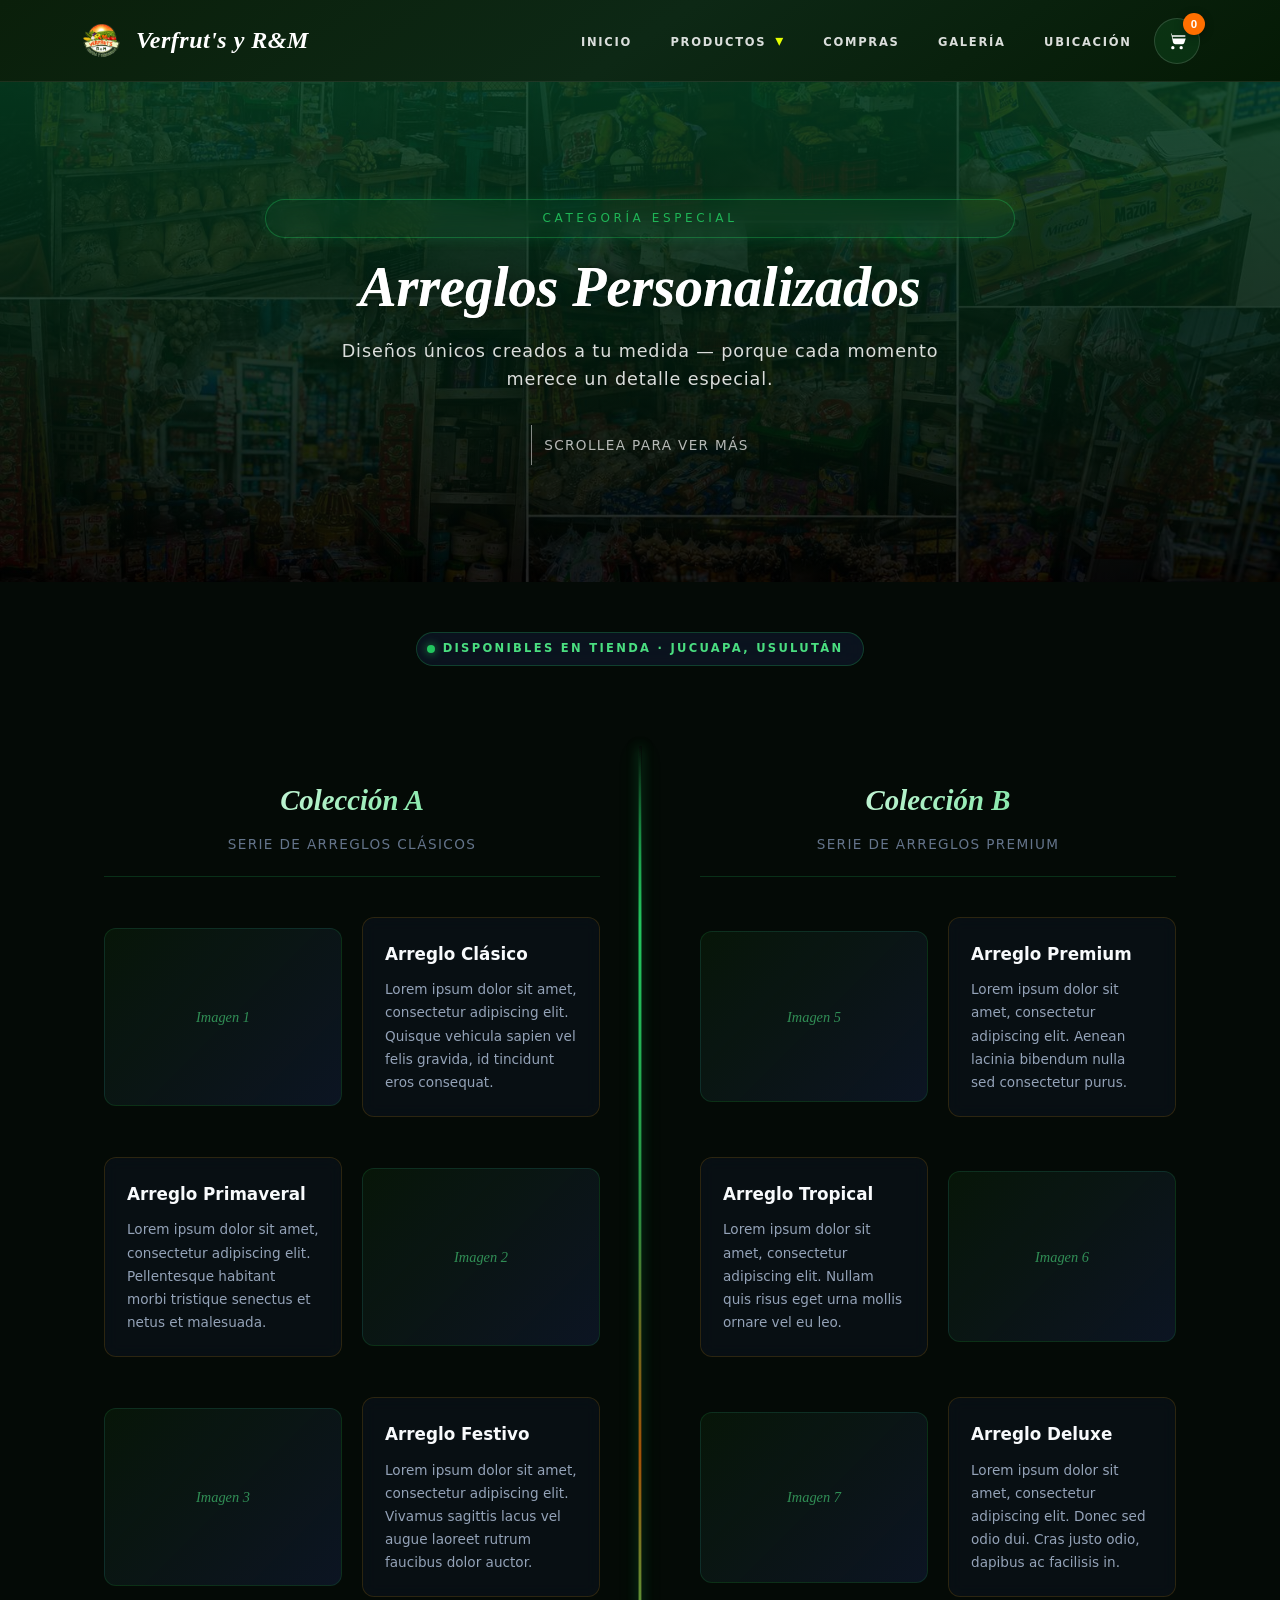
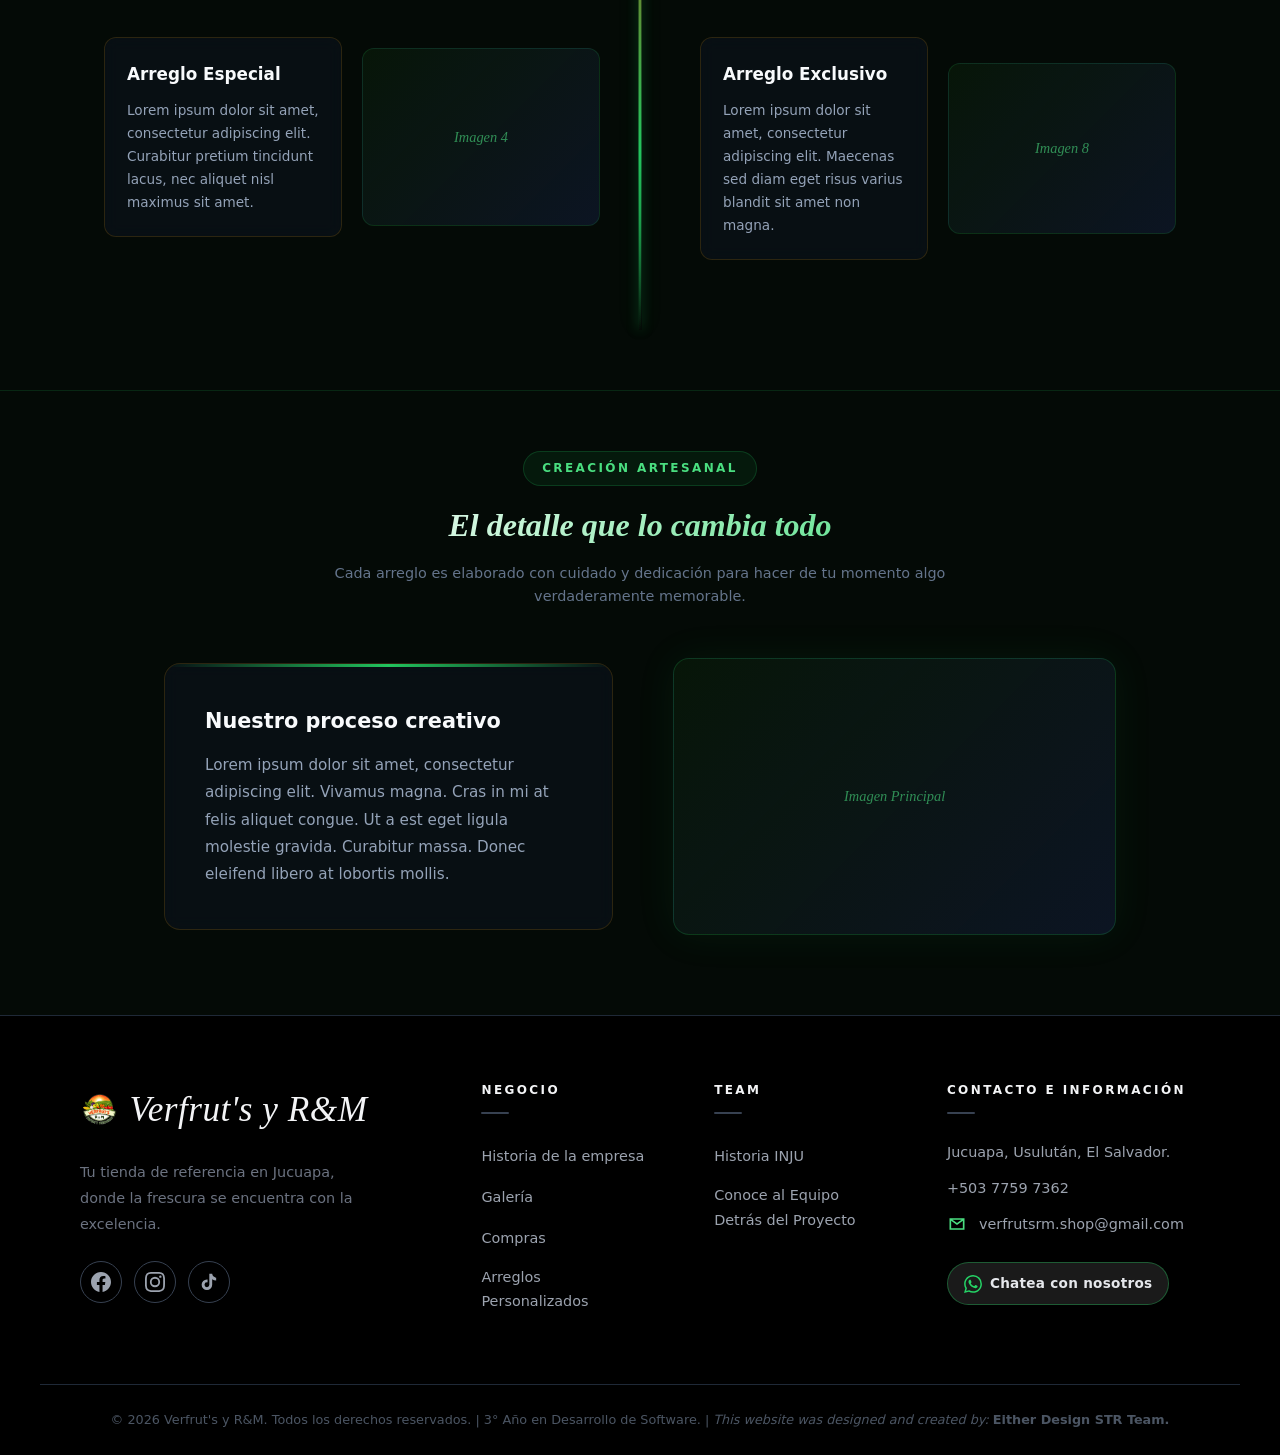
==== commit 3f9d2ea4: "arreglos en el footer global" ====
--- a/arreglos.html
+++ b/arreglos.html
@@ -272,7 +272,7 @@
                 <li><a href="historiaempresa.html">Historia de la empresa</a></li>
                 <li><a href="galeria.html">Galería</a></li>
                 <li><a href="compras.html">Compras</a></li>
-                <li><a href="productos.html">Productos</a></li>
+                <li><a href="arreglos.html">Arreglos Personalizados</a></li>
             </ul>
         </div>
         <div class="footer-col">
@@ -280,14 +280,14 @@
             <div class="footer-line"></div>
             <ul>
                 <li><a href="inju.html">Historia INJU</a></li>
-                <li><a href="inju.html#equipo">Conoce al equipo detrás del proyecto</a></li>
+                <li><a href="inju.html#equipo">Conoce al Equipo Detrás del Proyecto</a></li>
             </ul>
         </div>
         <div class="footer-col footer-contact">
             <h4>Contacto e Información</h4>
             <div class="footer-line"></div>
             <p>Jucuapa, Usulután, El Salvador.</p>
-            <p>+503 6064-9103 | +503 6971-8315</p>
+            <p>+503 7759 7362</p>
             <p class="footer-email"><svg class="inju-icon" viewBox="0 0 24 24" aria-hidden="true"><path d="M3 5h18v14H3V5Zm2 3.2V17h14V8.2l-7 5-7-5Zm1.5-1.2 5.5 3.9L17.5 7h-11Z"/></svg><span>verfrutsrm.shop@gmail.com</span></p>
             <a href="https://wa.me/50360649103" class="footer-whatsapp-btn" aria-label="Chatea con nosotros por WhatsApp">
                 <svg viewBox="0 0 24 24" fill="currentColor" aria-hidden="true"><path d="M17.472 14.382c-.297-.149-1.758-.867-2.03-.967-.273-.099-.471-.148-.67.15-.197.297-.767.966-.94 1.164-.173.199-.347.223-.644.075-.297-.15-1.255-.463-2.39-1.475-.883-.788-1.48-1.761-1.653-2.059-.173-.297-.018-.458.13-.606.134-.133.298-.347.446-.52.149-.174.198-.298.298-.497.099-.198.05-.371-.025-.52-.075-.149-.669-1.612-.916-2.207-.242-.579-.487-.5-.669-.51-.173-.008-.371-.01-.57-.01-.198 0-.52.074-.792.372-.272.297-1.04 1.016-1.04 2.479 0 1.462 1.065 2.875 1.213 3.074.149.198 2.096 3.2 5.077 4.487.709.306 1.262.489 1.694.625.712.227 1.36.195 1.871.118.571-.085 1.758-.719 2.006-1.413.248-.694.248-1.289.173-1.413-.074-.124-.272-.198-.57-.347m-5.421 7.403h-.004a9.87 9.87 0 0 1-5.031-1.378l-.361-.214-3.741.982.998-3.648-.235-.374a9.86 9.86 0 0 1-1.51-5.26c.001-5.45 4.436-9.884 9.888-9.884 2.64 0 5.122 1.03 6.988 2.898a9.825 9.825 0 0 1 2.893 6.994c-.003 5.45-4.437 9.884-9.885 9.884m8.413-18.297A11.815 11.815 0 0 0 12.05 0C5.495 0 .16 5.335.157 11.892c0 2.096.547 4.142 1.588 5.945L.057 24l6.305-1.654a11.882 11.882 0 0 0 5.683 1.448h.005c6.554 0 11.89-5.335 11.893-11.893a11.821 11.821 0 0 0-3.48-8.413z"/></svg>
